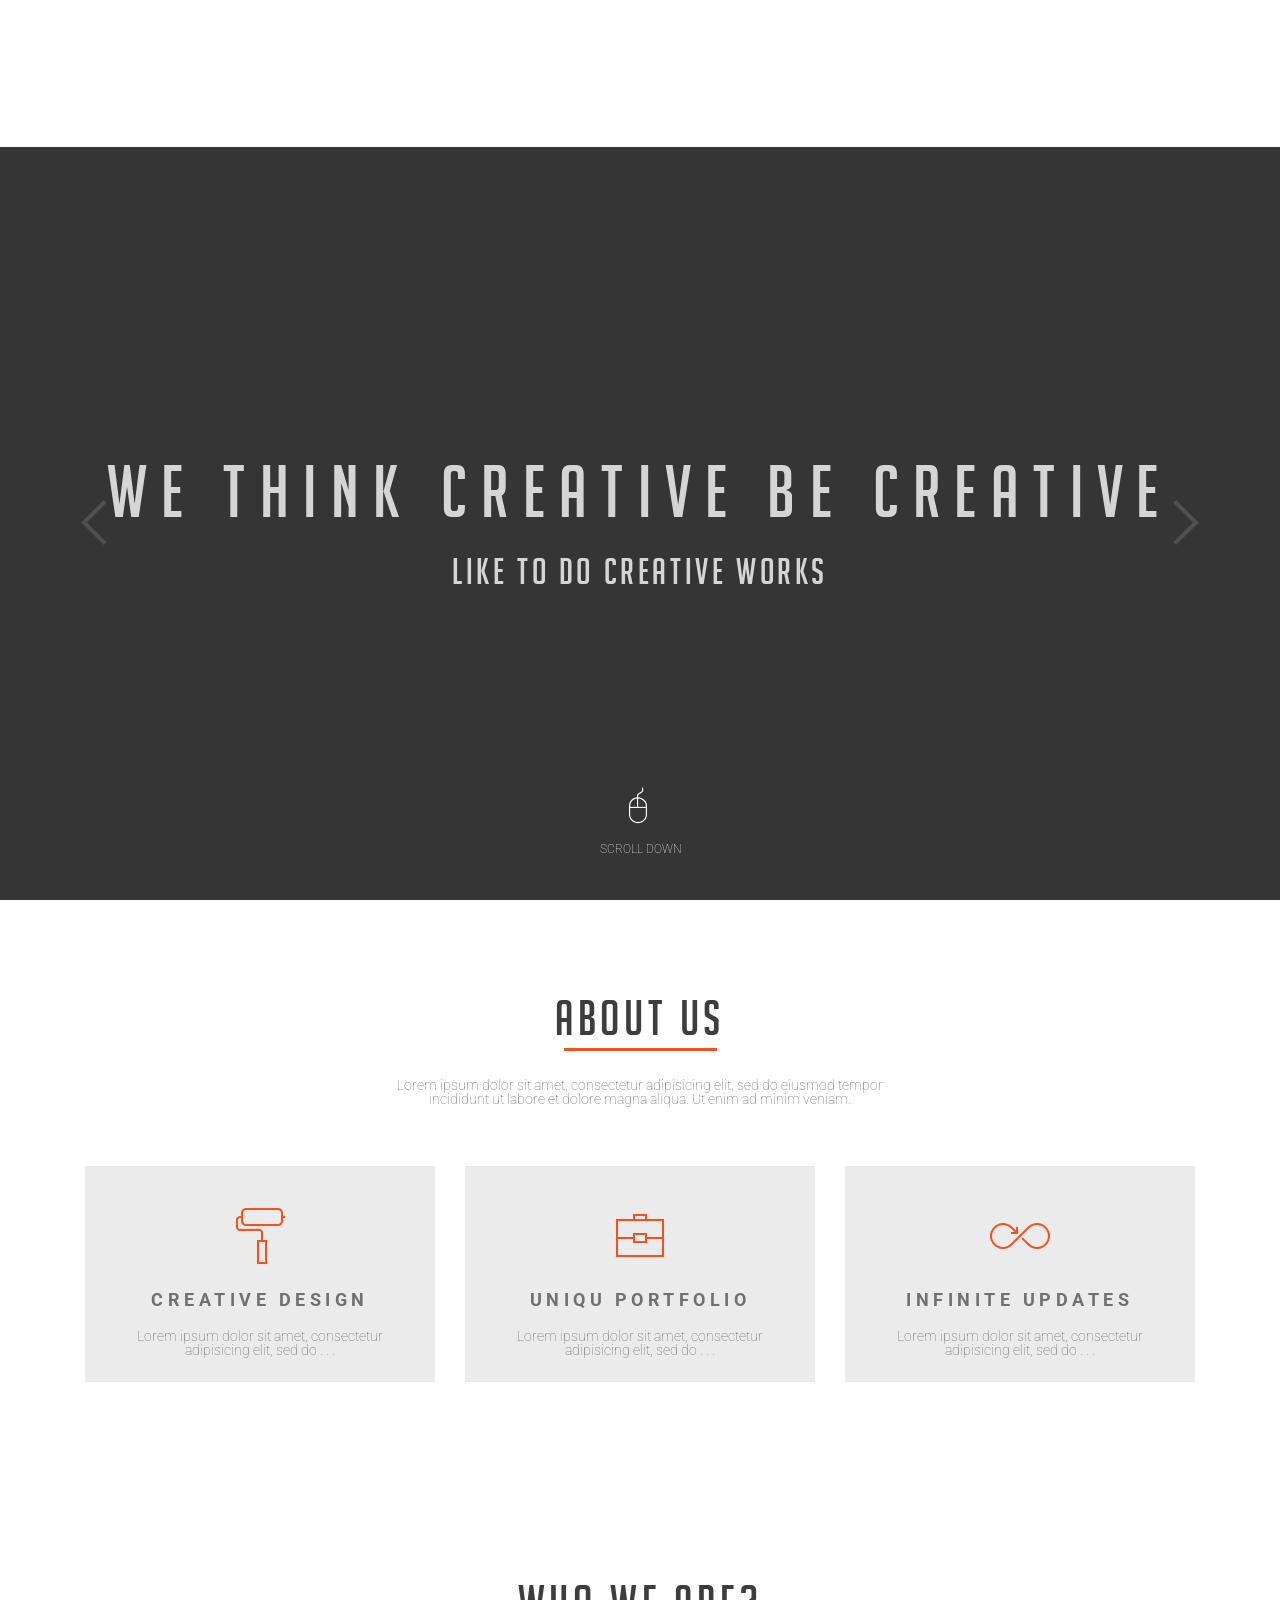
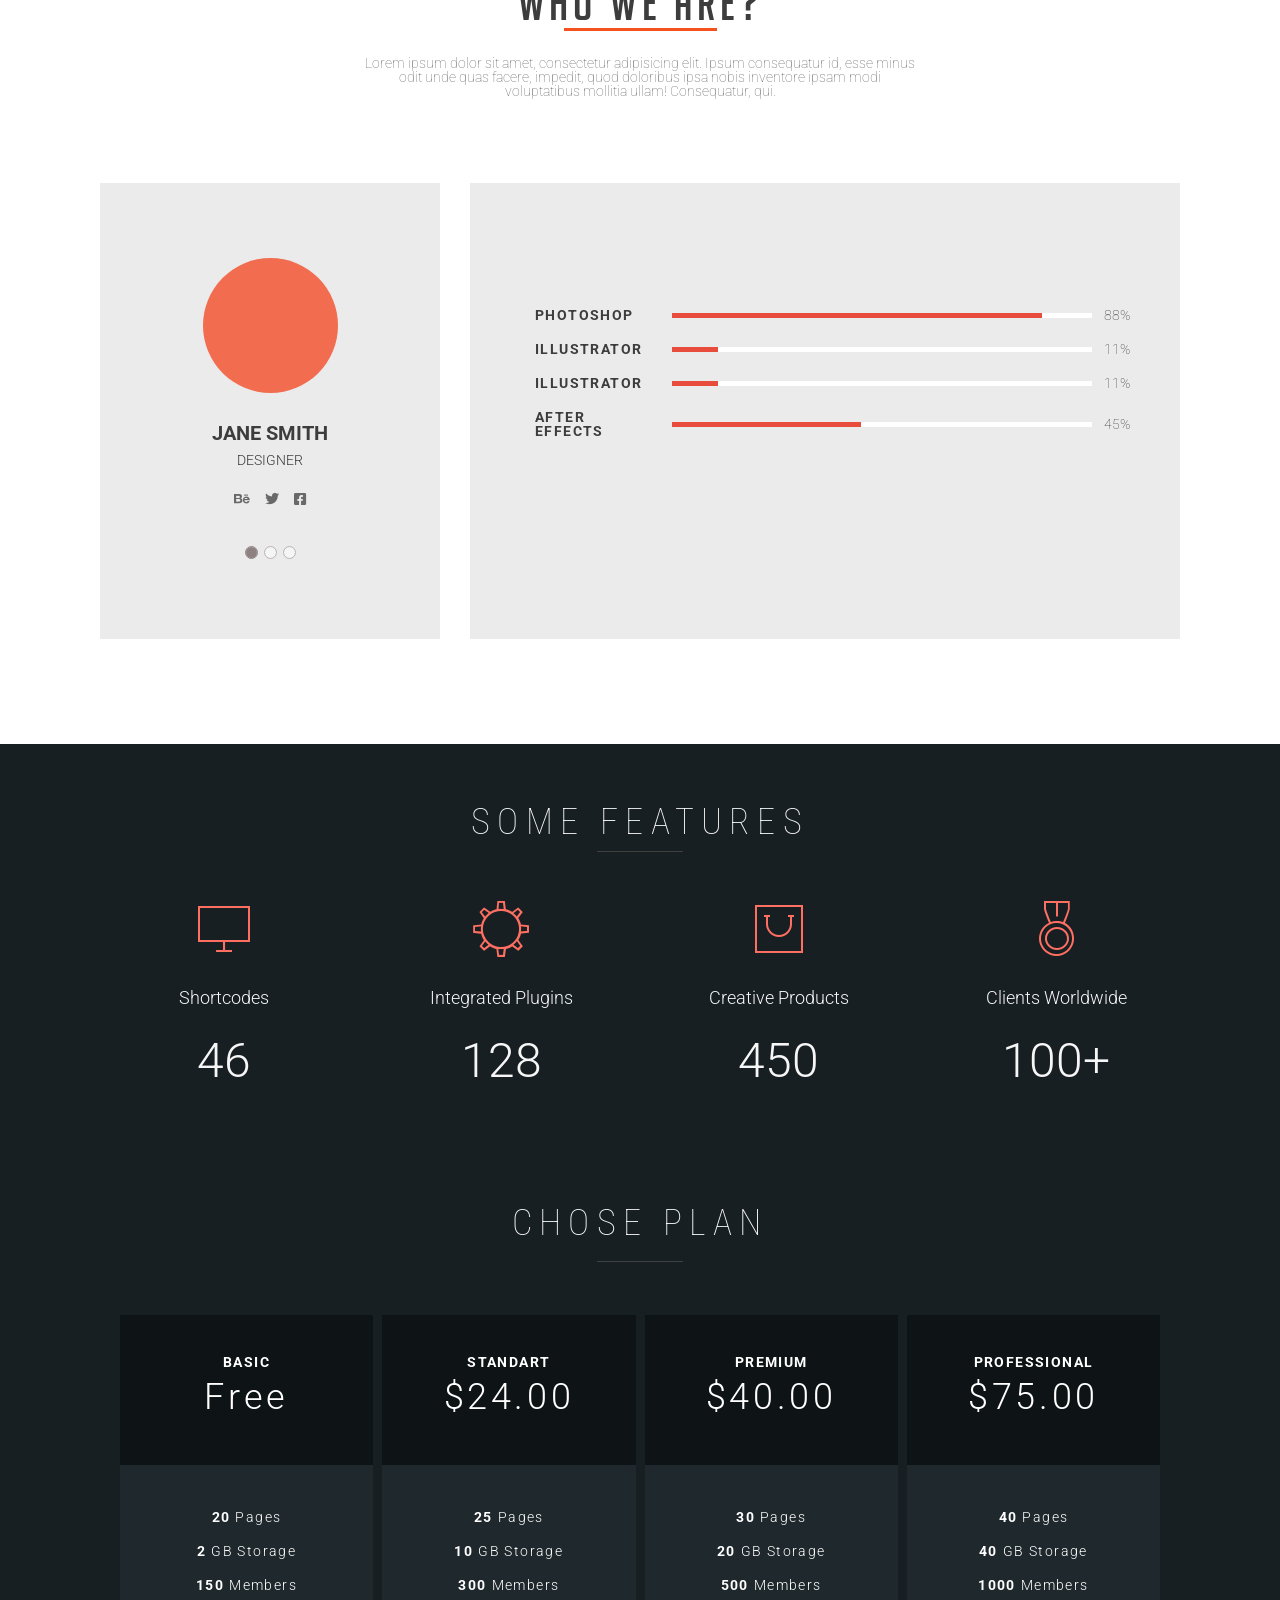
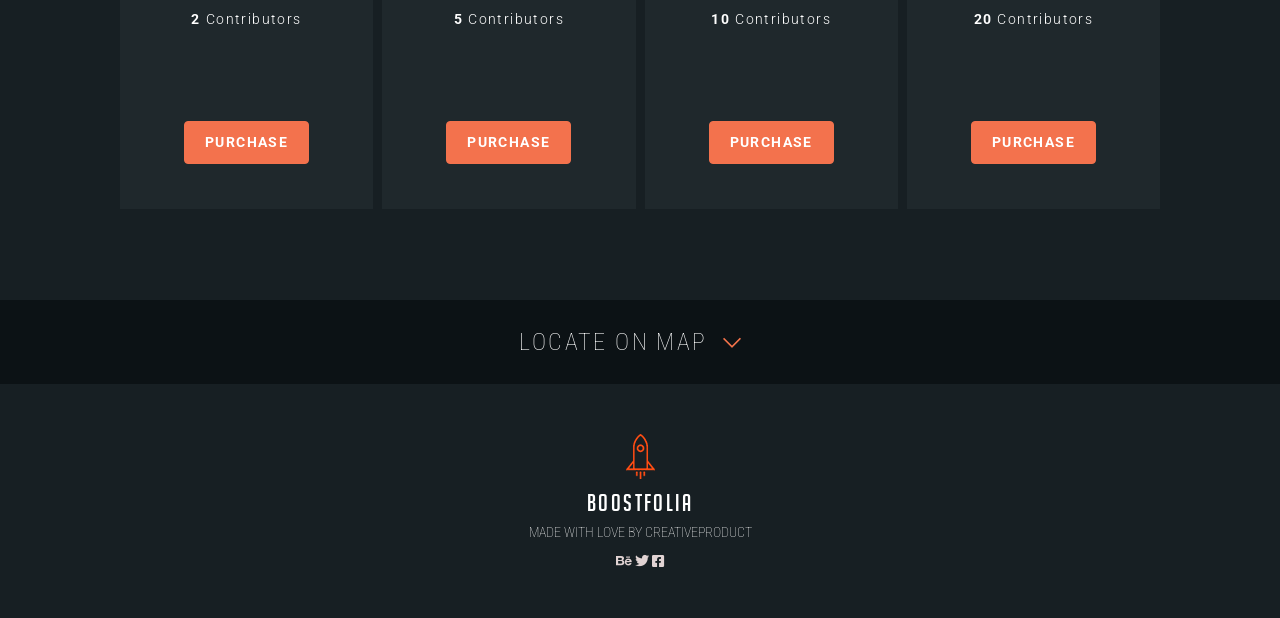
==== index.html @ bea3776a "20-08-17" ====
<!doctype html>
<html lang="en">
  <head>
    <!-- Required meta tags -->
    <meta charset="utf-8">
    <meta name="viewport" content="width=device-width, initial-scale=1, shrink-to-fit=no">

    <!-- google-fonts -->
    <link href="https://fonts.googleapis.com/css2?family=Roboto:wght@100;300;400;500;700&display=swap" rel="stylesheet">
    <link href="https://fonts.googleapis.com/css2?family=Roboto+Condensed:wght@300;400;700&display=swap" rel="stylesheet">
    <!-- google-fonts -->

    <!-- Bootstrap CSS -->
    <link rel="stylesheet" href="css/all.css">
    <link rel="stylesheet" href="https://stackpath.bootstrapcdn.com/bootstrap/4.5.2/css/bootstrap.min.css" integrity="sha384-JcKb8q3iqJ61gNV9KGb8thSsNjpSL0n8PARn9HuZOnIxN0hoP+VmmDGMN5t9UJ0Z" crossorigin="anonymous">
    <link rel="stylesheet" href="css/pe-icon-7-stroke.css">
     <!-- Optional - Adds useful class to manipulate icon font display -->
    <link rel="stylesheet" href="css/helper.css">
    <link rel="stylesheet" type="text/css" href="css/reset.css">
    <link rel="stylesheet" type="text/css" href="css/style.css">

    <title>Boortfolio</title>
  </head>
  <body>
    <!-- header -->
    <header>
    <div class="container">
      <div class="logo">
        <a href="index.html"><img src="img/logo.png" alt=""></a>
        <h1>BOOSTFOLIA</h1>
      </div>
      <div class="menu">
        
      </div>
    </div> 
       
    </header>
    <!-- header end -->

    <!-- main -->
    <main>
      <!-- section inner
       -->
      <section class="inner">
        <div id="carousel-block" class="carousel slide carousel-fade" data-ride="carousel">
          <div class="carousel-inner">
            <div class="carousel-item active">
              <span class="inner-title">WE THINK CREATIVE BE CREATIVE</span>
              <span class="inner-slogan">LIKE TO DO CREATIVE WORKS</span>
              <a href='#' class="scroll">
                <i class="pe-7s-mouse"></i>
                <span class="span-inner-i">SCROLL DOWN</span>
              </a>
            </div>
            <div class="carousel-item">
              <span class="inner-title">WE THINK CREATIVE BE CREATIVE2</span>
              <span class="inner-slogan">LIKE TO DO CREATIVE WORKS</span>
              <a href='#' class="scroll">
                <i class="pe-7s-mouse"></i>
                <span class="span-inner-i">SCROLL DOWN</span>
              </a>
            </div>
            
          </div>
          <a class="carousel-control-prev" href="#carousel-block" role="button" data-slide="prev">
            <span class="pe-7s-angle-left" aria-hidden="true"></span>
            <span class="sr-only">Previous</span>
          </a>
          <a class="carousel-control-next" href="#carousel-block" role="button" data-slide="next">
            <span class="pe-7s-angle-right" aria-hidden="true"></span>
            <span class="sr-only">Next</span>
          </a>
        </div>
        
      </section>

      <!-- section inner end -->

      <!-- section-about us -->
      <section class="about">
        <div class="about-us text-center">
          <div class="container">
            <h1 class="standard-title">ABOUT US</h1>
            <div class="underline"></div>
            <p class="text col-lg-6 offset-3">Lorem ipsum dolor sit amet, consectetur adipisicing elit, sed do eiusmod tempor incididunt ut labore et dolore magna aliqua. Ut enim ad minim veniam.</p>
            
            <div class="about-row">

              <div class="card-about-outer">
                <div class="card-about">
                  <i class="pe-7s-paint"></i>
                  <span>CREATIVE DESIGN</span>
                  <p>Lorem ipsum dolor sit amet, consectetur adipisicing elit, sed do . . .</p>
                </div>
              </div>
              
              <div class="card-about-outer">
                <div class="card-about">
                  <i class="pe-7s-portfolio"></i>
                  <span>UNIQU PORTFOLIO</span>
                  <p>Lorem ipsum dolor sit amet, consectetur adipisicing elit, sed do . . .</p>
                </div>
              </div>
              
              <div class="card-about-outer">
                <div class="card-about">
                  <i class="pe-7s-loop"></i>
                  <span>INFINITE UPDATES</span>
                  <p>Lorem ipsum dolor sit amet, consectetur adipisicing elit, sed do . . .</p>
                </div>
              </div>
            
            </div>
              
              
          </div>
        </div>
        
      </section>

      <!-- section-about us end -->

      <!-- section who-we -->

      <section class="who-we">
        <h2 class="standard-title">WHO WE ARE?</h2>
        <div class="underline"></div>
        <p class="text">Lorem ipsum dolor sit amet, consectetur adipisicing elit. Ipsum consequatur id, esse minus odit unde quas facere, impedit, quod doloribus ipsa nobis inventore ipsam modi voluptatibus mollitia ullam! Consequatur, qui.</p>

        <div class="container">
          <div class="skills">
            <div id="skills-carouselle" class="carousel slide carousel-fade" data-ride="carousel" data-interval="false">

              <div class="carousel-inner">
                <div class="carousel-item active">
                  <div class="skills-card">
                    <div class="col-lg-4">
                      <div class="persona-data">
                        <div class="persona-avatar"></div>
                        <span class="persona-name">JANE SMITH</span>
                        <span class="persona-role">DESIGNER</span>
                        <div class="persona-social">
                          <a href=""><i class="fab fa-behance"></i></a>
                          <a href=""><i class="fab fa-twitter"></i></a>
                          <a href=""><i class="fab fa-facebook-square"></i></a>
                        </div>
                        <ol class="carousel-indicators">
                          <li data-target="#skills-carouselle" data-slide-to="0" class="active"></li>
                          <li data-target="#skills-carouselle" data-slide-to="1"></li>
                          <li data-target="#skills-carouselle" data-slide-to="2"></li>
                        </ol>
                      </div>
                    </div>
                    <div class="col-lg-8">
                      <div class="persona-stats">
                        <div class="stats-item">
                          <span class="stats-item-name">photoshop</span>
                          <div class="stats-item-progress-out">
                            <div class="stats-item-progress-in" style="width: 88%"></div>
                          </div>
                          <span class="stats-item-number">88%</span>
                        </div>

                        <div class="stats-item">
                          <span class="stats-item-name">illustrator</span>
                          <div class="stats-item-progress-out">
                            <div class="stats-item-progress-in" style="width: 11%"></div>
                          </div>
                          <span class="stats-item-number">11%</span>
                        </div>

                        <div class="stats-item">
                          <span class="stats-item-name">illustrator</span>
                          <div class="stats-item-progress-out">
                            <div class="stats-item-progress-in" style="width: 11%"></div>
                          </div>
                          <span class="stats-item-number">11%</span>
                        </div>

                        <div class="stats-item">
                          <span class="stats-item-name">after effects</span>
                          <div class="stats-item-progress-out">
                            <div class="stats-item-progress-in" style="width: 45%"></div>
                          </div>
                          <span class="stats-item-number">45%</span>
                        </div>
                      </div>
                    </div>
                  </div>
                </div>
                <div class="carousel-item">
                  <div class="skills-card">
                    <div class="col-lg-4">
                      <div class="persona-data">
                        <div class="persona-avatar"></div>
                        <span class="persona-name">JANE SMITH2</span>
                        <span class="persona-role">DESIGNER</span>
                        <div class="persona-social">
                          <a href=""><i class="fab fa-behance"></i></a>
                          <a href=""><i class="fab fa-twitter"></i></a>
                          <a href=""><i class="fab fa-facebook-square"></i></a>
                        </div>
                        <ol class="carousel-indicators">
                          <li data-target="#skills-carouselle" data-slide-to="0"></li>
                          <li data-target="#skills-carouselle" data-slide-to="1" class="active"></li>
                          <li data-target="#skills-carouselle" data-slide-to="2"></li>
                        </ol>
                      </div>
                    </div>
                    <div class="col-lg-8">
                      <div class="persona-stats">
                        <div class="stats-item">
                          <span class="stats-item-name">photoshop</span>
                          <div class="stats-item-progress-out">
                            <div class="stats-item-progress-in" style="width: 88%"></div>
                          </div>
                          <span class="stats-item-number">88%</span>
                        </div>

                        <div class="stats-item">
                          <span class="stats-item-name">illustrator</span>
                          <div class="stats-item-progress-out">
                            <div class="stats-item-progress-in" style="width: 11%"></div>
                          </div>
                          <span class="stats-item-number">11%</span>
                        </div>

                        <div class="stats-item">
                          <span class="stats-item-name">illustrator</span>
                          <div class="stats-item-progress-out">
                            <div class="stats-item-progress-in" style="width: 11%"></div>
                          </div>
                          <span class="stats-item-number">11%</span>
                        </div>

                        <div class="stats-item">
                          <span class="stats-item-name">after effects</span>
                          <div class="stats-item-progress-out">
                            <div class="stats-item-progress-in" style="width: 11%"></div>
                          </div>
                          <span class="stats-item-number">11%</span>
                        </div>
                      </div>
                    </div>
                  </div>
                </div>
                <div class="carousel-item">
                  <div class="skills-card">
                    <div class="col-lg-4">
                      <div class="persona-data">
                        <div class="persona-avatar"></div>
                        <span class="persona-name">JANE SMITH3</span>
                        <span class="persona-role">DESIGNER</span>
                        <div class="persona-social">
                          <a href=""><i class="fab fa-behance"></i></a>
                          <a href=""><i class="fab fa-twitter"></i></a>
                          <a href=""><i class="fab fa-facebook-square"></i></a>
                        </div>
                        <ol class="carousel-indicators">
                          <li data-target="#skills-carouselle" data-slide-to="0"></li>
                          <li data-target="#skills-carouselle" data-slide-to="1"></li>
                          <li data-target="#skills-carouselle" data-slide-to="2"  class="active"></li>
                        </ol>
                      </div>
                    </div>
                    <div class="col-lg-8">
                      <div class="persona-stats">
                        <div class="stats-item">
                          <span class="stats-item-name">photoshop</span>
                          <div class="stats-item-progress-out">
                            <div class="stats-item-progress-in" style="width: 88%"></div>
                          </div>
                          <span class="stats-item-number">88%</span>
                        </div>

                        <div class="stats-item">
                          <span class="stats-item-name">illustrator</span>
                          <div class="stats-item-progress-out">
                            <div class="stats-item-progress-in" style="width: 11%"></div>
                          </div>
                          <span class="stats-item-number">11%</span>
                        </div>

                        <div class="stats-item">
                          <span class="stats-item-name">illustrator</span>
                          <div class="stats-item-progress-out">
                            <div class="stats-item-progress-in" style="width: 11%"></div>
                          </div>
                          <span class="stats-item-number">11%</span>
                        </div>

                        <div class="stats-item">
                          <span class="stats-item-name">after effects</span>
                          <div class="stats-item-progress-out">
                            <div class="stats-item-progress-in" style="width: 11%"></div>
                          </div>
                          <span class="stats-item-number">11%</span>
                        </div>
                      </div>
                    </div>
                  </div>
                </div>
              </div>
            </div>
          </div>
        </div>

      </section>

      <!-- section who-we end -->


      <!-- section-SOME FEATURES -->

      <section class="some-features">
        <div class="fuatures text-center">
           <h2 class="title">SOME FEATURES</h2>
          <div class="line"></div>
          <div class="container">
            <div class="features-block">
              <i class="pe-7s-monitor"></i><h3>Shortcodes</h3>
              <span>46</span>
            </div>
            <div class="features-block">
              <i class="pe-7s-settings"></i><h3>Integrated Plugins</h3>
              <span>128</span>
            </div>
            <div class="features-block">
              <i class="pe-7s-shopbag"></i><h3>Creative Products</h3>
              <span>450</span>
            </div>
            <div class="features-block">
              <i class="pe-7s-medal"></i><h3>Clients Worldwide</h3>
              <span>100+</span>
            </div>
          </div>
        </div>
        
      </section>

     <!-- section-SOME FEATURES end -->

     <!-- section chose plan -->

     <section class="chose-plan text-center">
      <h3 class="title">CHOSE PLAN</h3>
      <div class="line"></div>
      <div class="container">
        <!-- <h3>CHOSE PLAN</h3>
        <div class="line"></div> -->
        <div class="card-plan">
          <div class="card-plan-top">
            <span class>BASIC</span>
            <span class="price">Free</span>
          </div>
          <div class="card-plan-bottom">
            <span><span class="number">20</span>Pages</span>
            <span><span class="number">2</span>GB Storage</span>
            <span><span class="number">150</span>Members</span>
            <span><span class="number">2</span>Contributors</span>
            <a href="#" class="btn">PURCHASE</a>
          </div>
        </div>
         <div class="card-plan">
          <div class="card-plan-top">
            <span class>STANDART</span>
            <span class="price">$24.00</span>
          </div>
          <div class="card-plan-bottom">
            <span><span class="number">25</span>Pages</span>
            <span><span class="number">10</span>GB Storage</span>
            <span><span class="number">300</span>Members</span>
            <span><span class="number">5</span>Contributors</span>
            <a href="#" class="btn">PURCHASE</a>
          </div>
        </div>
         <div class="card-plan">
          <div class="card-plan-top">
            <span class>PREMIUM</span>
            <span class="price">$40.00</span>
          </div>
          <div class="card-plan-bottom">
           <span><span class="number">30</span>Pages</span>
            <span><span class="number">20</span>GB Storage</span>
            <span><span class="number">500</span>Members</span>
            <span><span class="number">10</span>Contributors</span>
            <a href="#" class="btn">PURCHASE</a>
          </div>
        </div>
         <div class="card-plan">
          <div class="card-plan-top">
            <span class>PROFESSIONAL</span>
            <span class="price">$75.00</span>
          </div>
          <div class="card-plan-bottom">
            <span><span class="number">40</span>Pages</span>
            <span><span class="number">40</span>GB Storage</span>
            <span><span class="number">1000</span>Members</span>
            <span><span class="number">20</span>Contributors</span>
            <a href="#" class="btn">PURCHASE</a>
          </div>
        </div>
      </div>

     </section>

     <!-- section chose plan end -->

     <!-- section locate -->

     <section class="locate">
          <a href="" class="locate-on-map">
            <span>LOCATE ON MAP</span>
            <i class="pe-7s-angle-down"></i>
          </a>
          <div class="map-collides">
            <!-- тута карта -->
          </div>
    </section>

     <!-- section locate end -->

    </main>
    <!-- main end -->

    <!-- footer -->

    <footer>

      <!-- section info-footer -->

      <section class="info-footer">
        <div class="container">
          <div class="info-boostfolio">
            <a href="index.html"><img src="img/logo.png" alt=""></a>
            <h3>boostfolia</h3>
            <span>MADE WITH LOVE BY CREATIVEPRODUCT</span>
            <div class="social-in-footer">
              <i class="fab fa-behance"></i>
              <i class="fab fa-twitter"></i>
              <i class="fab fa-facebook-square"></i>
            </div>

          </div>
        </div>
      </section>

      <!-- section info footer end -->

    </footer>

    <!-- footer end -->
    
    <!-- Optional JavaScript -->
    <!-- jQuery first, then Popper.js, then Bootstrap JS -->
    <script src="https://code.jquery.com/jquery-3.5.1.slim.min.js" integrity="sha384-DfXdz2htPH0lsSSs5nCTpuj/zy4C+OGpamoFVy38MVBnE+IbbVYUew+OrCXaRkfj" crossorigin="anonymous"></script>
    <script src="https://cdn.jsdelivr.net/npm/popper.js@1.16.1/dist/umd/popper.min.js" integrity="sha384-9/reFTGAW83EW2RDu2S0VKaIzap3H66lZH81PoYlFhbGU+6BZp6G7niu735Sk7lN" crossorigin="anonymous"></script>
    <script src="https://stackpath.bootstrapcdn.com/bootstrap/4.5.2/js/bootstrap.min.js" integrity="sha384-B4gt1jrGC7Jh4AgTPSdUtOBvfO8shuf57BaghqFfPlYxofvL8/KUEfYiJOMMV+rV" crossorigin="anonymous"></script>
  </body>
</html>
---- css/pe-icon-7-stroke.css ----
@font-face {
	font-family: 'Pe-icon-7-stroke';
	src:url('../fonts/Pe-icon-7-stroke.eot?d7yf1v');
	src:url('../fonts/Pe-icon-7-stroke.eot?#iefixd7yf1v') format('embedded-opentype'),
		url('../fonts/Pe-icon-7-stroke.woff?d7yf1v') format('woff'),
		url('../fonts/Pe-icon-7-stroke.ttf?d7yf1v') format('truetype'),
		url('../fonts/Pe-icon-7-stroke.svg?d7yf1v#Pe-icon-7-stroke') format('svg');
	font-weight: normal;
	font-style: normal;
}

[class^="pe-7s-"], [class*=" pe-7s-"] {
	display: inline-block;
	font-family: 'Pe-icon-7-stroke';
	speak: none;
	font-style: normal;
	font-weight: normal;
	font-variant: normal;
	text-transform: none;
	line-height: 1;

	/* Better Font Rendering =========== */
	-webkit-font-smoothing: antialiased;
	-moz-osx-font-smoothing: grayscale;
}

.pe-7s-album:before {
	content: "\e6aa";
}
.pe-7s-arc:before {
	content: "\e6ab";
}
.pe-7s-back-2:before {
	content: "\e6ac";
}
.pe-7s-bandaid:before {
	content: "\e6ad";
}
.pe-7s-car:before {
	content: "\e6ae";
}
.pe-7s-diamond:before {
	content: "\e6af";
}
.pe-7s-door-lock:before {
	content: "\e6b0";
}
.pe-7s-eyedropper:before {
	content: "\e6b1";
}
.pe-7s-female:before {
	content: "\e6b2";
}
.pe-7s-gym:before {
	content: "\e6b3";
}
.pe-7s-hammer:before {
	content: "\e6b4";
}
.pe-7s-headphones:before {
	content: "\e6b5";
}
.pe-7s-helm:before {
	content: "\e6b6";
}
.pe-7s-hourglass:before {
	content: "\e6b7";
}
.pe-7s-leaf:before {
	content: "\e6b8";
}
.pe-7s-magic-wand:before {
	content: "\e6b9";
}
.pe-7s-male:before {
	content: "\e6ba";
}
.pe-7s-map-2:before {
	content: "\e6bb";
}
.pe-7s-next-2:before {
	content: "\e6bc";
}
.pe-7s-paint-bucket:before {
	content: "\e6bd";
}
.pe-7s-pendrive:before {
	content: "\e6be";
}
.pe-7s-photo:before {
	content: "\e6bf";
}
.pe-7s-piggy:before {
	content: "\e6c0";
}
.pe-7s-plugin:before {
	content: "\e6c1";
}
.pe-7s-refresh-2:before {
	content: "\e6c2";
}
.pe-7s-rocket:before {
	content: "\e6c3";
}
.pe-7s-settings:before {
	content: "\e6c4";
}
.pe-7s-shield:before {
	content: "\e6c5";
}
.pe-7s-smile:before {
	content: "\e6c6";
}
.pe-7s-usb:before {
	content: "\e6c7";
}
.pe-7s-vector:before {
	content: "\e6c8";
}
.pe-7s-wine:before {
	content: "\e6c9";
}
.pe-7s-cloud-upload:before {
	content: "\e68a";
}
.pe-7s-cash:before {
	content: "\e68c";
}
.pe-7s-close:before {
	content: "\e680";
}
.pe-7s-bluetooth:before {
	content: "\e68d";
}
.pe-7s-cloud-download:before {
	content: "\e68b";
}
.pe-7s-way:before {
	content: "\e68e";
}
.pe-7s-close-circle:before {
	content: "\e681";
}
.pe-7s-id:before {
	content: "\e68f";
}
.pe-7s-angle-up:before {
	content: "\e682";
}
.pe-7s-wristwatch:before {
	content: "\e690";
}
.pe-7s-angle-up-circle:before {
	content: "\e683";
}
.pe-7s-world:before {
	content: "\e691";
}
.pe-7s-angle-right:before {
	content: "\e684";
}
.pe-7s-volume:before {
	content: "\e692";
}
.pe-7s-angle-right-circle:before {
	content: "\e685";
}
.pe-7s-users:before {
	content: "\e693";
}
.pe-7s-angle-left:before {
	content: "\e686";
}
.pe-7s-user-female:before {
	content: "\e694";
}
.pe-7s-angle-left-circle:before {
	content: "\e687";
}
.pe-7s-up-arrow:before {
	content: "\e695";
}
.pe-7s-angle-down:before {
	content: "\e688";
}
.pe-7s-switch:before {
	content: "\e696";
}
.pe-7s-angle-down-circle:before {
	content: "\e689";
}
.pe-7s-scissors:before {
	content: "\e697";
}
.pe-7s-wallet:before {
	content: "\e600";
}
.pe-7s-safe:before {
	content: "\e698";
}
.pe-7s-volume2:before {
	content: "\e601";
}
.pe-7s-volume1:before {
	content: "\e602";
}
.pe-7s-voicemail:before {
	content: "\e603";
}
.pe-7s-video:before {
	content: "\e604";
}
.pe-7s-user:before {
	content: "\e605";
}
.pe-7s-upload:before {
	content: "\e606";
}
.pe-7s-unlock:before {
	content: "\e607";
}
.pe-7s-umbrella:before {
	content: "\e608";
}
.pe-7s-trash:before {
	content: "\e609";
}
.pe-7s-tools:before {
	content: "\e60a";
}
.pe-7s-timer:before {
	content: "\e60b";
}
.pe-7s-ticket:before {
	content: "\e60c";
}
.pe-7s-target:before {
	content: "\e60d";
}
.pe-7s-sun:before {
	content: "\e60e";
}
.pe-7s-study:before {
	content: "\e60f";
}
.pe-7s-stopwatch:before {
	content: "\e610";
}
.pe-7s-star:before {
	content: "\e611";
}
.pe-7s-speaker:before {
	content: "\e612";
}
.pe-7s-signal:before {
	content: "\e613";
}
.pe-7s-shuffle:before {
	content: "\e614";
}
.pe-7s-shopbag:before {
	content: "\e615";
}
.pe-7s-share:before {
	content: "\e616";
}
.pe-7s-server:before {
	content: "\e617";
}
.pe-7s-search:before {
	content: "\e618";
}
.pe-7s-film:before {
	content: "\e6a5";
}
.pe-7s-science:before {
	content: "\e619";
}
.pe-7s-disk:before {
	content: "\e6a6";
}
.pe-7s-ribbon:before {
	content: "\e61a";
}
.pe-7s-repeat:before {
	content: "\e61b";
}
.pe-7s-refresh:before {
	content: "\e61c";
}
.pe-7s-add-user:before {
	content: "\e6a9";
}
.pe-7s-refresh-cloud:before {
	content: "\e61d";
}
.pe-7s-paperclip:before {
	content: "\e69c";
}
.pe-7s-radio:before {
	content: "\e61e";
}
.pe-7s-note2:before {
	content: "\e69d";
}
.pe-7s-print:before {
	content: "\e61f";
}
.pe-7s-network:before {
	content: "\e69e";
}
.pe-7s-prev:before {
	content: "\e620";
}
.pe-7s-mute:before {
	content: "\e69f";
}
.pe-7s-power:before {
	content: "\e621";
}
.pe-7s-medal:before {
	content: "\e6a0";
}
.pe-7s-portfolio:before {
	content: "\e622";
}
.pe-7s-like2:before {
	content: "\e6a1";
}
.pe-7s-plus:before {
	content: "\e623";
}
.pe-7s-left-arrow:before {
	content: "\e6a2";
}
.pe-7s-play:before {
	content: "\e624";
}
.pe-7s-key:before {
	content: "\e6a3";
}
.pe-7s-plane:before {
	content: "\e625";
}
.pe-7s-joy:before {
	content: "\e6a4";
}
.pe-7s-photo-gallery:before {
	content: "\e626";
}
.pe-7s-pin:before {
	content: "\e69b";
}
.pe-7s-phone:before {
	content: "\e627";
}
.pe-7s-plug:before {
	content: "\e69a";
}
.pe-7s-pen:before {
	content: "\e628";
}
.pe-7s-right-arrow:before {
	content: "\e699";
}
.pe-7s-paper-plane:before {
	content: "\e629";
}
.pe-7s-delete-user:before {
	content: "\e6a7";
}
.pe-7s-paint:before {
	content: "\e62a";
}
.pe-7s-bottom-arrow:before {
	content: "\e6a8";
}
.pe-7s-notebook:before {
	content: "\e62b";
}
.pe-7s-note:before {
	content: "\e62c";
}
.pe-7s-next:before {
	content: "\e62d";
}
.pe-7s-news-paper:before {
	content: "\e62e";
}
.pe-7s-musiclist:before {
	content: "\e62f";
}
.pe-7s-music:before {
	content: "\e630";
}
.pe-7s-mouse:before {
	content: "\e631";
}
.pe-7s-more:before {
	content: "\e632";
}
.pe-7s-moon:before {
	content: "\e633";
}
.pe-7s-monitor:before {
	content: "\e634";
}
.pe-7s-micro:before {
	content: "\e635";
}
.pe-7s-menu:before {
	content: "\e636";
}
.pe-7s-map:before {
	content: "\e637";
}
.pe-7s-map-marker:before {
	content: "\e638";
}
.pe-7s-mail:before {
	content: "\e639";
}
.pe-7s-mail-open:before {
	content: "\e63a";
}
.pe-7s-mail-open-file:before {
	content: "\e63b";
}
.pe-7s-magnet:before {
	content: "\e63c";
}
.pe-7s-loop:before {
	content: "\e63d";
}
.pe-7s-look:before {
	content: "\e63e";
}
.pe-7s-lock:before {
	content: "\e63f";
}
.pe-7s-lintern:before {
	content: "\e640";
}
.pe-7s-link:before {
	content: "\e641";
}
.pe-7s-like:before {
	content: "\e642";
}
.pe-7s-light:before {
	content: "\e643";
}
.pe-7s-less:before {
	content: "\e644";
}
.pe-7s-keypad:before {
	content: "\e645";
}
.pe-7s-junk:before {
	content: "\e646";
}
.pe-7s-info:before {
	content: "\e647";
}
.pe-7s-home:before {
	content: "\e648";
}
.pe-7s-help2:before {
	content: "\e649";
}
.pe-7s-help1:before {
	content: "\e64a";
}
.pe-7s-graph3:before {
	content: "\e64b";
}
.pe-7s-graph2:before {
	content: "\e64c";
}
.pe-7s-graph1:before {
	content: "\e64d";
}
.pe-7s-graph:before {
	content: "\e64e";
}
.pe-7s-global:before {
	content: "\e64f";
}
.pe-7s-gleam:before {
	content: "\e650";
}
.pe-7s-glasses:before {
	content: "\e651";
}
.pe-7s-gift:before {
	content: "\e652";
}
.pe-7s-folder:before {
	content: "\e653";
}
.pe-7s-flag:before {
	content: "\e654";
}
.pe-7s-filter:before {
	content: "\e655";
}
.pe-7s-file:before {
	content: "\e656";
}
.pe-7s-expand1:before {
	content: "\e657";
}
.pe-7s-exapnd2:before {
	content: "\e658";
}
.pe-7s-edit:before {
	content: "\e659";
}
.pe-7s-drop:before {
	content: "\e65a";
}
.pe-7s-drawer:before {
	content: "\e65b";
}
.pe-7s-download:before {
	content: "\e65c";
}
.pe-7s-display2:before {
	content: "\e65d";
}
.pe-7s-display1:before {
	content: "\e65e";
}
.pe-7s-diskette:before {
	content: "\e65f";
}
.pe-7s-date:before {
	content: "\e660";
}
.pe-7s-cup:before {
	content: "\e661";
}
.pe-7s-culture:before {
	content: "\e662";
}
.pe-7s-crop:before {
	content: "\e663";
}
.pe-7s-credit:before {
	content: "\e664";
}
.pe-7s-copy-file:before {
	content: "\e665";
}
.pe-7s-config:before {
	content: "\e666";
}
.pe-7s-compass:before {
	content: "\e667";
}
.pe-7s-comment:before {
	content: "\e668";
}
.pe-7s-coffee:before {
	content: "\e669";
}
.pe-7s-cloud:before {
	content: "\e66a";
}
.pe-7s-clock:before {
	content: "\e66b";
}
.pe-7s-check:before {
	content: "\e66c";
}
.pe-7s-chat:before {
	content: "\e66d";
}
.pe-7s-cart:before {
	content: "\e66e";
}
.pe-7s-camera:before {
	content: "\e66f";
}
.pe-7s-call:before {
	content: "\e670";
}
.pe-7s-calculator:before {
	content: "\e671";
}
.pe-7s-browser:before {
	content: "\e672";
}
.pe-7s-box2:before {
	content: "\e673";
}
.pe-7s-box1:before {
	content: "\e674";
}
.pe-7s-bookmarks:before {
	content: "\e675";
}
.pe-7s-bicycle:before {
	content: "\e676";
}
.pe-7s-bell:before {
	content: "\e677";
}
.pe-7s-battery:before {
	content: "\e678";
}
.pe-7s-ball:before {
	content: "\e679";
}
.pe-7s-back:before {
	content: "\e67a";
}
.pe-7s-attention:before {
	content: "\e67b";
}
.pe-7s-anchor:before {
	content: "\e67c";
}
.pe-7s-albums:before {
	content: "\e67d";
}
.pe-7s-alarm:before {
	content: "\e67e";
}
.pe-7s-airplay:before {
	content: "\e67f";
}
---- css/helper.css ----
f
/* HELPER CLASS 
 * -------------------------- */

/* FA based classes */

/*! Modified from font-awesome helper CSS classes - PIXEDEN
 *  Font Awesome 4.0.3 by @davegandy - http://fontawesome.io - @fontawesome
 *  License - http://fontawesome.io/license (CSS: MIT License)
 */

/* makes the font 33% larger relative to the icon container */
.pe-lg {
  font-size: 1.3333333333333333em;
  line-height: 0.75em;
  vertical-align: -15%;
}
.pe-2x {
  font-size: 2em;
}
.pe-3x {
  font-size: 3em;
}
.pe-4x {
  font-size: 4em;
}
.pe-5x {
  font-size: 5em;
}
.pe-fw {
  width: 1.2857142857142858em;
  text-align: center;
}
.pe-ul {
  padding-left: 0;
  margin-left: 2.142857142857143em;
  list-style-type: none;
}
.pe-ul > li {
  position: relative;
}
.pe-li {
  position: absolute;
  left: -2.142857142857143em;
  width: 2.142857142857143em;
  top: 0.14285714285714285em;
  text-align: center;
}
.pe-li.pe-lg {
  left: -1.8571428571428572em;
}
.pe-border {
  padding: .2em .25em .15em;
  border: solid 0.08em #eeeeee;
  border-radius: .1em;
}
.pull-right {
  float: right;
}
.pull-left {
  float: left;
}
.pe.pull-left {
  margin-right: .3em;
}
.pe.pull-right {
  margin-left: .3em;
}
.pe-spin {
  -webkit-animation: spin 2s infinite linear;
  -moz-animation: spin 2s infinite linear;
  -o-animation: spin 2s infinite linear;
  animation: spin 2s infinite linear;
}
@-moz-keyframes spin {
  0% {
    -moz-transform: rotate(0deg);
  }
  100% {
    -moz-transform: rotate(359deg);
  }
}
@-webkit-keyframes spin {
  0% {
    -webkit-transform: rotate(0deg);
  }
  100% {
    -webkit-transform: rotate(359deg);
  }
}
@-o-keyframes spin {
  0% {
    -o-transform: rotate(0deg);
  }
  100% {
    -o-transform: rotate(359deg);
  }
}
@-ms-keyframes spin {
  0% {
    -ms-transform: rotate(0deg);
  }
  100% {
    -ms-transform: rotate(359deg);
  }
}
@keyframes spin {
  0% {
    transform: rotate(0deg);
  }
  100% {
    transform: rotate(359deg);
  }
}
.pe-rotate-90 {
  filter: progid:DXImageTransform.Microsoft.BasicImage(rotation=1);
  -webkit-transform: rotate(90deg);
  -moz-transform: rotate(90deg);
  -ms-transform: rotate(90deg);
  -o-transform: rotate(90deg);
  transform: rotate(90deg);
}
.pe-rotate-180 {
  filter: progid:DXImageTransform.Microsoft.BasicImage(rotation=2);
  -webkit-transform: rotate(180deg);
  -moz-transform: rotate(180deg);
  -ms-transform: rotate(180deg);
  -o-transform: rotate(180deg);
  transform: rotate(180deg);
}
.pe-rotate-270 {
  filter: progid:DXImageTransform.Microsoft.BasicImage(rotation=3);
  -webkit-transform: rotate(270deg);
  -moz-transform: rotate(270deg);
  -ms-transform: rotate(270deg);
  -o-transform: rotate(270deg);
  transform: rotate(270deg);
}
.pe-flip-horizontal {
  filter: progid:DXImageTransform.Microsoft.BasicImage(rotation=0, mirror=1);
  -webkit-transform: scale(-1, 1);
  -moz-transform: scale(-1, 1);
  -ms-transform: scale(-1, 1);
  -o-transform: scale(-1, 1);
  transform: scale(-1, 1);
}
.pe-flip-vertical {
  filter: progid:DXImageTransform.Microsoft.BasicImage(rotation=2, mirror=1);
  -webkit-transform: scale(1, -1);
  -moz-transform: scale(1, -1);
  -ms-transform: scale(1, -1);
  -o-transform: scale(1, -1);
  transform: scale(1, -1);
}
.pe-stack {
  position: relative;
  display: inline-block;
  width: 2em;
  height: 2em;
  line-height: 2em;
  vertical-align: middle;
}
.pe-stack-1x,
.pe-stack-2x {
  position: absolute;
  left: 0;
  width: 100%;
  text-align: center;
}
.pe-stack-1x {
  line-height: inherit;
}
.pe-stack-2x {
  font-size: 2em;
}
.pe-inverse {
  color: #ffffff;
}

/* Custom classes / mods - PIXEDEN */
.pe-va {
  vertical-align: middle;
}

.pe-border {
  border: solid 0.08em #eaeaea;
}

[class^="pe-7s-"], [class*=" pe-7s-"] {
  display: inline-block;
}
---- css/style.css ----
/* fonts */ 
@font-face {
    font-family: 'bignoodletitlingregular';
    src: url('../fonts/big_noodle_titling-webfont.eot');
    src: url('../fonts/big_noodle_titling-webfont.eot?#iefix') format('embedded-opentype'),
         url('../fonts/big_noodle_titling-webfont.woff2') format('woff2'),
         url('../fonts/big_noodle_titling-webfont.woff') format('woff'),
         url('../fonts/big_noodle_titling-webfont.ttf') format('truetype'),
         url('../fonts/big_noodle_titling-webfont.svg#bignoodletitlingregular') format('svg');
    font-weight: normal;
    font-style: normal;

}

@font-face {
    font-family: 'bignoodletitlingoblique';
    src: url('../fonts/big_noodle_titling_oblique-webfont.eot');
    src: url('../fonts/big_noodle_titling_oblique-webfont.eot?#iefix') format('embedded-opentype'),
         url('../fonts/big_noodle_titling_oblique-webfont.woff2') format('woff2'),
         url('../fonts/big_noodle_titling_oblique-webfont.woff') format('woff'),
         url('../fonts/big_noodle_titling_oblique-webfont.ttf') format('truetype'),
         url('../fonts/big_noodle_titling_oblique-webfont.svg#bignoodletitlingoblique') format('svg');
    font-weight: normal;
    font-style: normal;

}

/* fonts end */

*{
  box-sizing: border-box
}

body{
  font-family: 'Roboto', sans-serif;
  font-size: 14px;
  color: #696969;
  font-weight: 100;
}

/* standard class */
.standard-title{
   font-family: 'bignoodletitlingregular';
   font-size: 48px;
   letter-spacing: .1em;
   color: #3d3d3d;
}

.title{
  font-family: 'Roboto Condensed', sans-serif;
  font-size: 36px;
  letter-spacing: .2em;
  color: #f6f6f6;
}

.text-center{
  text-align: center;
}

.underline{
  width: 153px;
  height: 3px;
  background-color: #f4511e;
  display: inline-block;
}

/* standard class end */

/* header */

header{
  display: none;
  padding: 50px 0;
  position: fixed;
  z-index: 99;
  background-color: #f8f6f6;
  left: 0;
  right: 0;
}

.logo h1{
 font-family: 'bignoodletitlingregular';
 font-size: 40px;
 letter-spacing: .1em; 
 margin-left: 25px; 
}

.logo{
  display: -webkit-flex;
  display: -moz-flex;
  display: -ms-flex;
  display: -o-flex;
  display: flex;
  -ms-align-items: center;
  align-items: center;
}

/* header end

/* main */

/* section inner */

.inner{
  height: 100vh;
  padding-top: 146.6px;
}

#carousel-block{
  background-color: #353535;
  height: 100%;
}

#carousel-block .carousel-inner{
  height: 100%;
}

#carousel-block .carousel-item{
  display: -webkit-flex;
  display: -moz-flex;
  display: -ms-flex;
  display: -o-flex;
  display: flex;
  -webkit-flex-direction: column;
  -moz-flex-direction: column;
  -ms-flex-direction: column;
  -o-flex-direction: column;
  flex-direction: column;
  align-items: center;
  justify-content: center;
  height: 100%;
}

#carousel-block .carousel-inner .inner-title{
  font-family: 'bignoodletitlingregular';
  font-size: 72px;
  letter-spacing: .2em;
  color: #d6d5d5;
  margin-bottom: 25px;
}

#carousel-block .carousel-inner .inner-slogan{
  font-family: 'bignoodletitlingregular';
  font-size: 36px;
  letter-spacing: .1em;
  color: #d6d5d5;
}

#carousel-block .carousel-inner i{
  font-size: 36px;
  letter-spacing: .1em;
  color: #ffffff;
}

#carousel-block .carousel-inner .span-inner-i{
  font-size: 12px;
  color: #ffffff;
}

#carousel-block .scroll{
  text-decoration: none;
  position: absolute;
  bottom: 45px;
  display: -webkit-flex;
  display: -moz-flex;
  display: -ms-flex;
  display: -o-flex;
  display: flex;
  -webkit-flex-direction: column;
  -moz-flex-direction: column;
  -ms-flex-direction: column;
  -o-flex-direction: column;
  flex-direction: column;
  -ms-align-items: center;
  align-items: center;
}

#carousel-block .scroll span{
  margin-top: 20px;
}

#carousel-block a[role="button"]{
  font-size: 120px;
  color: #6d6c6c;
}

#carousel-block a[role="button"]:hover{

}
/* section inner end */

/* section about us */

.about-us{
  padding-top: 95px;
  padding-bottom: 118px;
}

.about-us .underline{
  margin-top: 5px;
  margin-bottom: 25px;
}

.about-us .text{
  margin-bottom: 60px;

}

.about-row{
  display: -webkit-flex;
  display: -moz-flex;
  display: -ms-flex;
  display: -o-flex;
  display: flex;
  flex-wrap: wrap;
  -ms-align-items: stretch;
  align-items: stretch;
  margin: 0 -15px;
}

.card-about-outer{
  padding: 0 15px;
  width: 33.3333%;
}

.card-about{
  height: 100%;
  background-color: #ebebeb;
  display: -webkit-flex;
  display: -moz-flex;
  display: -ms-flex;
  display: -o-flex;
  display: flex;
  -webkit-flex-direction: column;
  -moz-flex-direction: column;
  -ms-flex-direction: column;
  -o-flex-direction: column;
  flex-direction: column;
  padding: 40px 40px 25px;
  /* height: 100%; */
}

.card-about i{
  font-size: 60px;
  margin-bottom: 25px;
  color: #f4511e; 
}

.card-about span{
  font-size: 18px;
  letter-spacing: 0.25em;
  font-family: 'Roboto', sans-serif;
  font-weight: 700;
  color: #707070;
}

.card-about p{
  text-align: center;
  margin-top: 20px;
}

/* section about us end */

/* section who-we */
.who-we{
  display: -webkit-flex;
  display: -moz-flex;
  display: -ms-flex;
  display: -o-flex;
  display: flex;
  -webkit-flex-direction: column;
  -moz-flex-direction: column;
  -ms-flex-direction: column;
  -o-flex-direction: column;
  flex-direction: column;
  -ms-align-items: center;
  align-items: center;
  padding: 80px 0 105px;
}

.who-we .text{
  font-family: 'Roboto', sans-serif;
  font-size: 14px;
  font-weight: 100;
  margin-top: 25px;
  margin-bottom: 85px;
  width: 555px;
  text-align: center;
}


.who-we .skills{
  display: -webkit-flex;
  display: -moz-flex;
  display: -ms-flex;
  display: -o-flex;
  display: flex;
  color: #3d3d3d;
}

#skills-carouselle{
  width: 100%;
}

.skills-card{
  display: -webkit-flex;
  display: -moz-flex;
  display: -ms-flex;
  display: -o-flex;
  display: flex;
}

.persona-data{
  background-color: #ebebeb;
  padding: 75px 0 80px;
  display: -webkit-flex;
  display: -moz-flex;
  display: -ms-flex;
  display: -o-flex;
  display: flex;
  -webkit-flex-direction: column;
  -moz-flex-direction: column;
  -ms-flex-direction: column;
  -o-flex-direction: column;
  flex-direction: column;
  -ms-align-items: center;
  align-items: center;
  height: 100%;
}

.persona-data .persona-avatar{
  width: 135px;
  height: 135px;
  background-color: #fff;
  background-color: #f26c4f;
  border-radius: 50%;
}

.persona-data .persona-name{
  font-size: 20px;
  font-weight: 700;
  margin-top: 30px;
}

.persona-data .persona-role{
  font-size: 14px;
  font-weight: 300;
  margin-top: 10px;
}

.persona-social{
  display: -webkit-flex;
  display: -moz-flex;
  display: -ms-flex;
  display: -o-flex;
  display: flex;
  margin-top: 25px;
  margin-bottom: 40px;
}

.persona-social a{
  color: #696969;
  transition: all .1s;
}

.persona-social a:hover{
  color: #f26c4f;
}

.persona-social a + a{
  margin-left: 15px;
}


.persona-data .carousel-indicators{
  position: static;
}

.persona-data .carousel-indicators li{
  width: 11px;
  height: 11px;
  border-radius: 50%;
  border: 1px solid #8e8181;
}

.persona-data .carousel-indicators li.active{
  background-color: #8e8181;
}


.persona-stats{
  padding: 125px 50px 90px 65px;
  background-color: #ebebeb;
  height: 100%;
}

.persona-stats .stats-item{
  display: -webkit-flex;
  display: -moz-flex;
  display: -ms-flex;
  display: -o-flex;
  display: flex;
  -ms-align-items: center;
  align-items: center;
  justify-content: space-between;
}

.persona-stats .stats-item + .stats-item{
  margin-top: 20px;
}

.persona-stats .stats-item .stats-item-name{
  font-weight: 700;
  text-transform: uppercase;
  letter-spacing: .1em;
  width: 122px;
}

.persona-stats .stats-item .stats-item-progress-out{
  flex-grow: 1;
  height: 5px;
  background-color: #fff;
  position: relative;
  margin-right: 12px;
  margin-left: 15px;
}
.persona-stats .stats-item .stats-item-progress-in{
  background-color: #e84c3d;
  height: 100%;
}

/* section who-we end*/ 


/* section-SOME FEATURES */

.some-features{
  padding: 60px 0;
  background-color: #171f23;  
}

.line{
  width: 86px;
  height: 1px;
  background-color: #404040;
  display: inline-block;
}

.features-block{
  margin-top: 45px;
  width: 25%;
}

.features-block i{
  margin-bottom: 30px;
  font-size: 60px;
  color: #ff7062;
}

.features-block h3{
  margin-bottom: 30px;
}

.some-features .container{
  display: -webkit-flex;
  display: -moz-flex;
  display: -ms-flex;
  display: -o-flex;
  display: flex;
  justify-content: space-between;
}

.some-features h3{
  font-family: 'Roboto', sans-serif;
  font-size: 18px;
  font-weight: 300;
  color: #f6f6f6;
}

.some-features span{
  font-family: 'Roboto', sans-serif;
  font-size: 48px;
  font-weight: 300;
  color: #f6f6f6;
}


/* section-SOME FEATURES end */


 /* section chose plan */

.chose-plan{
padding-top: 60px;
padding-bottom: 90px;
background-color: #171f23;
} 

.chose-plan .line{
margin-top: 20px;
margin-bottom: 50px;
}

.card-plan{
  width: 23%;
  display: inline-block;
  margin:0 2px;
  border: 1px solid rgba(0, 0, 0, .0);
} 

.card-plan:hover{
border: 1px solid;
border-color: #f3724d;
transition: all 0.5s;
}

.card-plan-top{
  background-color: #0e1316;
  display: -webkit-flex;
  display: -moz-flex;
  display: -ms-flex;
  display: -o-flex;
  display: flex;
  -webkit-flex-direction: column;
  -moz-flex-direction: column;
  -ms-flex-direction: column;
  -o-flex-direction: column;
  flex-direction: column;
  -ms-align-items: center;
  align-items: center;
  padding: 40px 0;
}

.card-plan-top span{
  font-size: 14px;
  font-weight: 700;
  letter-spacing: .1em;
  color: #ffffff;
  margin-bottom: 10px;
}

.card-plan-top .price{
  font-size: 36px;
  font-weight: 300;
  color: #ffffff;
}

.card-plan-bottom{
  display: -webkit-flex;
  display: -moz-flex;
  display: -ms-flex;
  display: -o-flex;
  display: flex;
  -webkit-flex-direction: column;
  -moz-flex-direction: column;
  -ms-flex-direction: column;
  -o-flex-direction: column;
  flex-direction: column;
  -ms-align-items: center;
  align-items: center;
  background-color: #1f282c;
  padding: 45px 0;
}

.card-plan .card-plan-bottom span{
  font-size: 14px;
  font-weight: 300;
  letter-spacing: .1em;
  color: #ffffff;
  margin-bottom: 20px;
  transition: color .5s;
}

.card-plan .card-plan-bottom .number{
  font-size: 14px;
  font-weight: 700;
  letter-spacing: .1em;
  color: #ffffff;
  margin-right: 5px;
}

.card-plan:hover .card-plan-bottom .number{
  color: #f3724d;
}

.card-plan .card-plan-bottom .btn{
  padding: 10px 20px;
  border: 1px solid;
  background-color: #f3724d;
  border-color: #f3724d;
  margin-top: 75px;
  font-size: 14px;
  font-weight: 700;
  letter-spacing: .1em;
  color: #ffffff;
}

.card-plan .card-plan-bottom .btn:hover{
   border-color: #111111;
   color: #111111;
}

/* section chose plan end */

/* section locate */

.locate{
padding: 30px 0;
background-color: #0c1215;
}

.locate .locate-on-map{

color: #ffffff;
display: -webkit-flex;
display: -moz-flex;
display: -ms-flex;
display: -o-flex;
display: flex;
/* -ms-align-items: center;
align-items: center; */
justify-content: center;
}

.locate .locate-on-map span{
  font-family: 'Roboto Condensed', sans-serif;
  font-size: 24px;
  letter-spacing: .1em;
}

.locate .locate-on-map i{
  font-size: 48px;
  color: #f6744b;
  font-size: 48px;
  letter-spacing: .1em;
  line-height: 24px;
}

.locate .locate-on-map:hover{
  text-decoration: none;
  color: #f6744b;
}

 /* section locate end */

/* main end

/* footer */

/* section info-footer */

.info-footer{
  padding: 50px 0;
  background-color: #171f23;
}

.info-boostfolio{
  display: -webkit-flex;
  display: -moz-flex;
  display: -ms-flex;
  display: -o-flex;
  display: flex;
  -webkit-flex-direction: column;
  -moz-flex-direction: column;
  -ms-flex-direction: column;
  -o-flex-direction: column;
  flex-direction: column;
  -ms-align-items: center;
  align-items: center;
}

.info-footer h3{
  font-family: 'bignoodletitlingregular';
  font-size: 24px;
  letter-spacing: .1em;
  color: #ffffff; 
  margin-top: 10px;
  margin-bottom: 10px;
}

.info-footer span{
  font-family: 'Roboto Condensed', sans-serif;
  color: #ffffff;
  margin-bottom: 15px;
}

.info-footer{
  color: #e1d3d3;
}

/* section info footer end */

/* footer end */
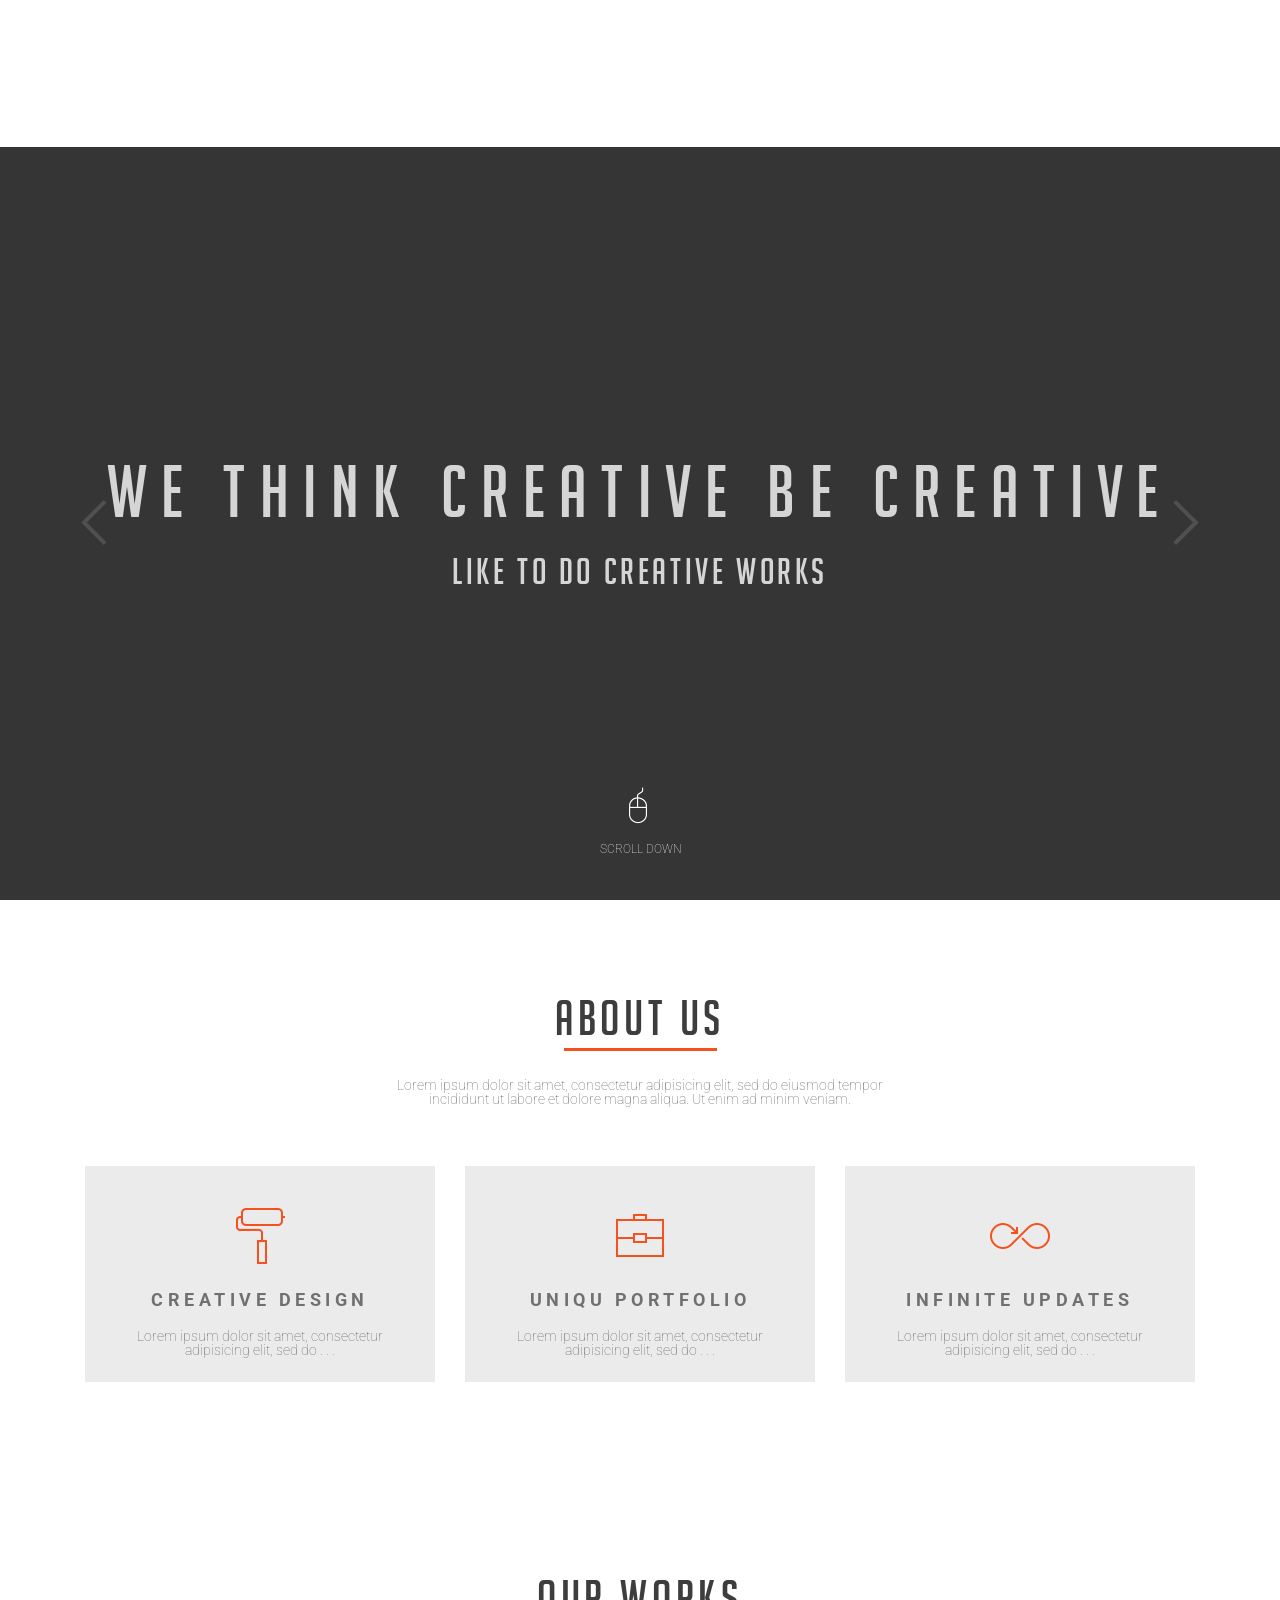
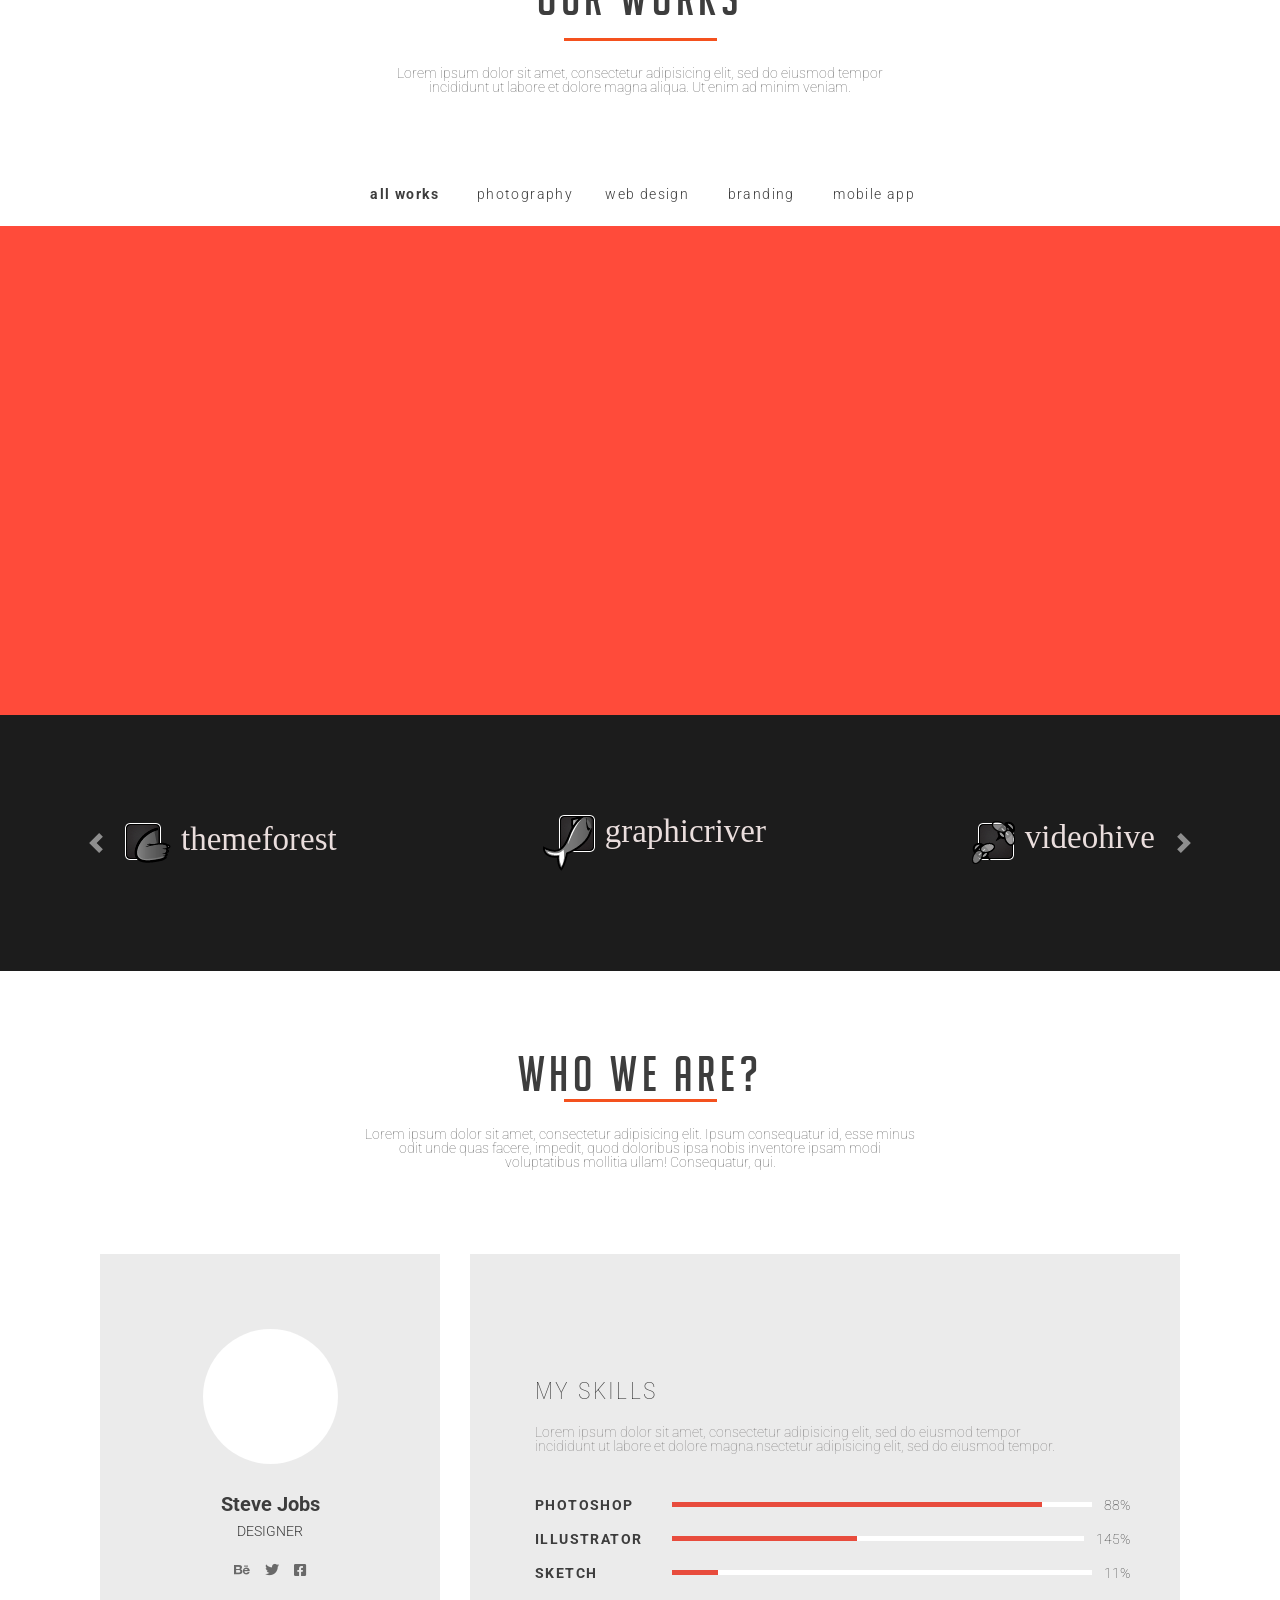
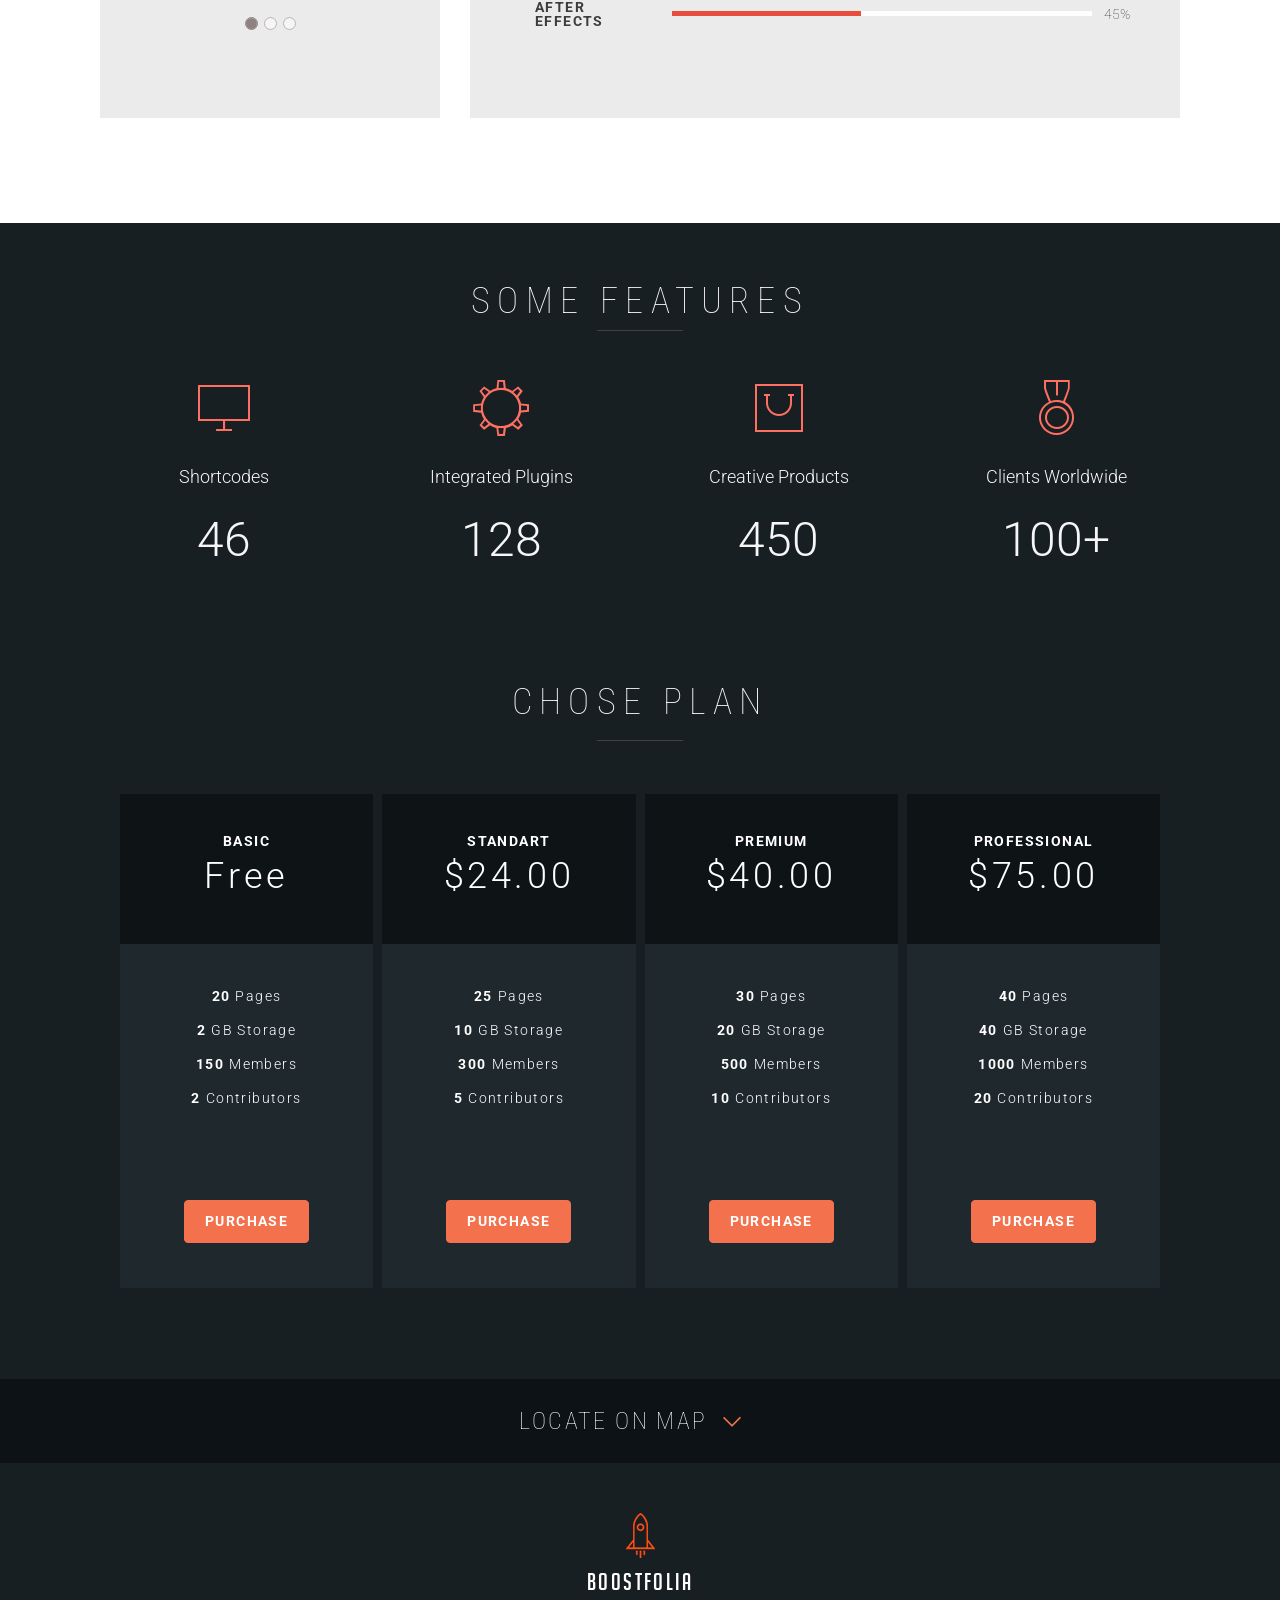
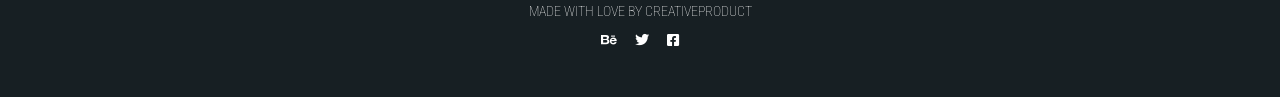
==== commit 4579b395: "дз 23.08.2020,12:14" ====
--- a/index.html
+++ b/index.html
@@ -120,6 +120,224 @@
 
       <!-- section-about us end -->
 
+      <!-- section our works -->
+
+      <section class="our-works">
+        <div class="our-works-title">
+          <h3 class="standard-title">OUR WORKS</h3>
+          <div class="underline"></div>
+          <p>Lorem ipsum dolor sit amet, consectetur adipisicing elit, sed do eiusmod tempor incididunt ut labore et dolore magna aliqua. Ut enim ad minim veniam.</p>
+        </div>
+
+        <ul class="nav nav-pills mb-3" id="pills-tab" role="tablist">
+          <li class="nav-item" role="presentation">
+            <a class="nav-link active" id="pills-home-tab" data-toggle="pill" href="#all-works" role="tab" aria-controls="pills-home" aria-selected="true">all works</a>
+            <div class="underline"></div>
+          </li>
+          <li class="nav-item" role="presentation">
+            <a class="nav-link" id="pills-profile-tab" data-toggle="pill" href="#photography" role="tab" aria-controls="pills-profile" aria-selected="false">photography</a>
+            <div class="underline"></div>
+          </li>
+          <li class="nav-item" role="presentation">
+            <a class="nav-link" id="pills-contact-tab" data-toggle="pill" href="#web-design" role="tab" aria-controls="pills-contact" aria-selected="false">web design</a>
+            <div class="underline"></div>
+          </li>
+          <li class="nav-item" role="presentation">
+            <a class="nav-link" id="pills-contact-tab" data-toggle="pill" href="#branding" role="tab" aria-controls="pills-contact" aria-selected="false">branding</a>
+            <div class="underline"></div>
+          </li>
+          <li class="nav-item" role="presentation">
+            <a class="nav-link" id="pills-contact-tab" data-toggle="pill" href="#mobile-app" role="tab" aria-controls="pills-contact" aria-selected="false">mobile app</a>
+            <div class="underline"></div>
+          </li>
+        </ul>
+        <div class="tab-content" id="pills-tabContent">
+
+          <div class="tab-pane fade show active" id="all-works" role="tabpanel" aria-labelledby="pills-home-tab">
+            <a href="#" class="our-works-item">
+              <img src="img/our works.png" alt="">
+            </a>
+            <a href="#" class="our-works-item">
+              <img src="img/our works.png" alt="">
+            </a>
+            <a href="#" class="our-works-item">
+              <img src="img/our works.png" alt="">
+            </a>
+            <a href="#" class="our-works-item">
+              <img src="img/our works.png" alt="">
+            </a>
+            <a href="#" class="our-works-item">
+              <img src="img/our works.png" alt="">
+            </a>
+            <a href="#" class="our-works-item">
+              <img src="img/our works.png" alt="">
+            </a>
+            <a href="#" class="our-works-item">
+              <img src="img/our works.png" alt="">
+            </a>
+            <a href="#" class="our-works-item">
+              <img src="img/our works.png" alt="">
+            </a>
+            <a href="#" class="our-works-item">
+              <img src="img/our works.png" alt="">
+            </a>
+            <a href="#" class="our-works-item">
+              <img src="img/our works.png" alt="">
+            </a>
+            <a href="#" class="our-works-item">
+              <img src="img/our works.png" alt="">
+            </a>
+            <a href="#" class="our-works-item">
+              <img src="img/our works.png" alt="">
+            </a>
+            <a href="#" class="our-works-item">
+              <img src="img/our works.png" alt="">
+            </a>
+            <a href="#" class="our-works-item">
+              <img src="img/our works.png" alt="">
+            </a>
+            <a href="#" class="our-works-item">
+              <img src="img/our works.png" alt="">
+            </a>
+
+          
+
+         </div>
+
+          <div class="tab-pane fade" id="photography" role="tabpanel" aria-labelledby="pills-profile-tab">
+            <a href="#" class="our-works-item">
+              <img src="img/our works.png" alt="">
+            </a>
+            <a href="#" class="our-works-item">
+              <img src="img/our works.png" alt="">
+            </a>
+            <a href="#" class="our-works-item">
+              <img src="img/our works.png" alt="">
+            </a>
+            
+            
+          </div>
+            
+          <div class="tab-pane fade" id="web-design" role="tabpanel" aria-labelledby="pills-contact-tab">
+            <a href="#" class="our-works-item">
+              <img src="img/our works.png" alt="">
+            </a>
+            
+          </div>
+
+          <div class="tab-pane fade" id="branding" role="tabpanel" aria-labelledby="pills-contact-tab">
+            <a href="#" class="our-works-item">
+              <img src="img/our works.png" alt="">
+            </a>
+            <a href="#" class="our-works-item">
+              <img src="img/our works.png" alt="">
+            </a>
+            <a href="#" class="our-works-item">
+              <img src="img/our works.png" alt="">
+            </a>
+            <a href="#" class="our-works-item">
+              <img src="img/our works.png" alt="">
+            </a>
+          </div>
+
+          <div class="tab-pane fade" id="mobile-app" role="tabpanel" aria-labelledby="pills-contact-tab">
+            <a href="#" class="our-works-item">
+              <img src="img/our works.png" alt="">
+            </a>
+            <a href="#" class="our-works-item">
+              <img src="img/our works.png" alt="">
+            </a>
+            <a href="#" class="our-works-item">
+              <img src="img/our works.png" alt="">
+            </a>
+            <a href="#" class="our-works-item">
+              <img src="img/our works.png" alt="">
+            </a>
+            <a href="#" class="our-works-item">
+              <img src="img/our works.png" alt="">
+            </a>
+          </div>
+
+        </div>
+
+      </section>
+
+      <!-- section our works end -->
+
+      <!-- section choose-one-thing -->
+
+      <section class="choose-one-thing">
+       <div id="carouselExampleInterval" class="carousel slide" data-ride="carousel">
+        <div class="carousel-inner">
+          <div class="carousel-item active" data-interval="10000">
+            <div class="container">
+              <div class="choose-slide-1">
+                <a class="choose-options">
+                  <img src="img/themeforest.png">
+                  <span>themeforest</span>
+                </a>
+                <a class="choose-options">
+                  <img src="img/graphicriver.png">
+                  <span>graphicriver</span>
+                </a>
+                <a class="choose-options">
+                  <img src="img/videohive.png">
+                  <span>videohive</span>
+                </a>
+              </div>   
+            </div>
+           
+          </div>
+          <div class="carousel-item" data-interval="2000">
+            <div class="container">
+              <div class="choose-slide-1">
+                <a class="choose-options">
+                  <img src="img/themeforest.png">
+                  <span>themeforest</span>
+                </a>
+                <a class="choose-options">
+                  <img src="img/graphicriver.png">
+                  <span>graphicriver</span>
+                </a>
+                <a class="choose-options">
+                  <img src="img/videohive.png">
+                  <span>videohive</span>
+                </a>
+              </div>   
+            </div>
+          </div>
+          <div class="carousel-item">
+            <div class="container">
+              <div class="choose-slide-1">
+                <a class="choose-options">
+                  <img src="img/themeforest.png">
+                  <span>themeforest</span>
+                </a>
+                <a class="choose-options">
+                  <img src="img/graphicriver.png">
+                  <span>graphicriver</span>
+                </a>
+                <a class="choose-options">
+                  <img src="img/videohive.png">
+                  <span>videohive</span>
+                </a>
+              </div>   
+            </div>
+          </div>
+        </div>
+        <a class="carousel-control-prev" href="#carouselExampleInterval" role="button" data-slide="prev">
+          <span class="carousel-control-prev-icon" aria-hidden="true"></span>
+          <span class="sr-only">Previous</span>
+        </a>
+        <a class="carousel-control-next" href="#carouselExampleInterval" role="button" data-slide="next">
+          <span class="carousel-control-next-icon" aria-hidden="true"></span>
+          <span class="sr-only">Next</span>
+        </a>
+      </div>
+      </section>
+
+      <!-- section choose-one-thing end -->
+
       <!-- section who-we -->
 
       <section class="who-we">
@@ -137,7 +355,7 @@
                     <div class="col-lg-4">
                       <div class="persona-data">
                         <div class="persona-avatar"></div>
-                        <span class="persona-name">JANE SMITH</span>
+                        <span class="persona-name">Steve Jobs</span>
                         <span class="persona-role">DESIGNER</span>
                         <div class="persona-social">
                           <a href=""><i class="fab fa-behance"></i></a>
@@ -153,6 +371,8 @@
                     </div>
                     <div class="col-lg-8">
                       <div class="persona-stats">
+                        <span class="skills-stats">MY SKILLS</span>
+                        <p>Lorem ipsum dolor sit amet, consectetur adipisicing elit, sed do eiusmod tempor incididunt ut labore et dolore magna.nsectetur adipisicing elit, sed do eiusmod tempor.</p>
                         <div class="stats-item">
                           <span class="stats-item-name">photoshop</span>
                           <div class="stats-item-progress-out">
@@ -164,13 +384,13 @@
                         <div class="stats-item">
                           <span class="stats-item-name">illustrator</span>
                           <div class="stats-item-progress-out">
-                            <div class="stats-item-progress-in" style="width: 11%"></div>
-                          </div>
-                          <span class="stats-item-number">11%</span>
-                        </div>
-
-                        <div class="stats-item">
-                          <span class="stats-item-name">illustrator</span>
+                            <div class="stats-item-progress-in" style="width: 45%"></div>
+                          </div>
+                          <span class="stats-item-number">145%</span>
+                        </div>
+
+                        <div class="stats-item">
+                          <span class="stats-item-name">SKETCH</span>
                           <div class="stats-item-progress-out">
                             <div class="stats-item-progress-in" style="width: 11%"></div>
                           </div>
@@ -192,9 +412,9 @@
                   <div class="skills-card">
                     <div class="col-lg-4">
                       <div class="persona-data">
-                        <div class="persona-avatar"></div>
-                        <span class="persona-name">JANE SMITH2</span>
-                        <span class="persona-role">DESIGNER</span>
+                        <div class="persona-avatar2"></div>
+                        <span class="persona-name">Elon Musk</span>
+                        <span class="persona-role">ENGINEER</span>
                         <div class="persona-social">
                           <a href=""><i class="fab fa-behance"></i></a>
                           <a href=""><i class="fab fa-twitter"></i></a>
@@ -209,28 +429,30 @@
                     </div>
                     <div class="col-lg-8">
                       <div class="persona-stats">
+                        <span class="skills-stats">MY SKILLS</span>
+                        <p>Lorem ipsum dolor sit amet, consectetur adipisicing elit, sed do eiusmod tempor incididunt ut labore et dolore magna.nsectetur adipisicing elit, sed do eiusmod tempor.</p>
                         <div class="stats-item">
                           <span class="stats-item-name">photoshop</span>
                           <div class="stats-item-progress-out">
-                            <div class="stats-item-progress-in" style="width: 88%"></div>
-                          </div>
-                          <span class="stats-item-number">88%</span>
+                            <div class="stats-item-progress-in" style="width: 78%"></div>
+                          </div>
+                          <span class="stats-item-number">78%</span>
                         </div>
 
                         <div class="stats-item">
                           <span class="stats-item-name">illustrator</span>
                           <div class="stats-item-progress-out">
-                            <div class="stats-item-progress-in" style="width: 11%"></div>
-                          </div>
-                          <span class="stats-item-number">11%</span>
-                        </div>
-
-                        <div class="stats-item">
-                          <span class="stats-item-name">illustrator</span>
-                          <div class="stats-item-progress-out">
-                            <div class="stats-item-progress-in" style="width: 11%"></div>
-                          </div>
-                          <span class="stats-item-number">11%</span>
+                            <div class="stats-item-progress-in" style="width: 18%"></div>
+                          </div>
+                          <span class="stats-item-number">18%</span>
+                        </div>
+
+                        <div class="stats-item">
+                          <span class="stats-item-name">SKETCH</span>
+                          <div class="stats-item-progress-out">
+                            <div class="stats-item-progress-in" style="width: 45%"></div>
+                          </div>
+                          <span class="stats-item-number">45%</span>
                         </div>
 
                         <div class="stats-item">
@@ -248,9 +470,11 @@
                   <div class="skills-card">
                     <div class="col-lg-4">
                       <div class="persona-data">
-                        <div class="persona-avatar"></div>
-                        <span class="persona-name">JANE SMITH3</span>
-                        <span class="persona-role">DESIGNER</span>
+                        <div class="persona-avatar3"></div>
+                        <span class="persona-name">
+                        Mark Zuckerberg </span>
+                        <span class="persona-role">
+                        PROGRAMMER</span>
                         <div class="persona-social">
                           <a href=""><i class="fab fa-behance"></i></a>
                           <a href=""><i class="fab fa-twitter"></i></a>
@@ -265,36 +489,38 @@
                     </div>
                     <div class="col-lg-8">
                       <div class="persona-stats">
+                        <span class="skills-stats">MY SKILLS</span>
+                        <p>Lorem ipsum dolor sit amet, consectetur adipisicing elit, sed do eiusmod tempor incididunt ut labore et dolore magna.nsectetur adipisicing elit, sed do eiusmod tempor.</p>
                         <div class="stats-item">
                           <span class="stats-item-name">photoshop</span>
                           <div class="stats-item-progress-out">
                             <div class="stats-item-progress-in" style="width: 88%"></div>
                           </div>
-                          <span class="stats-item-number">88%</span>
+                          <span class="stats-item-number">58%</span>
                         </div>
 
                         <div class="stats-item">
                           <span class="stats-item-name">illustrator</span>
                           <div class="stats-item-progress-out">
-                            <div class="stats-item-progress-in" style="width: 11%"></div>
-                          </div>
-                          <span class="stats-item-number">11%</span>
-                        </div>
-
-                        <div class="stats-item">
-                          <span class="stats-item-name">illustrator</span>
-                          <div class="stats-item-progress-out">
-                            <div class="stats-item-progress-in" style="width: 11%"></div>
-                          </div>
-                          <span class="stats-item-number">11%</span>
+                            <div class="stats-item-progress-in" style="width: 34%"></div>
+                          </div>
+                          <span class="stats-item-number">34%</span>
+                        </div>
+
+                        <div class="stats-item">
+                          <span class="stats-item-name">SKETCH</span>
+                          <div class="stats-item-progress-out">
+                            <div class="stats-item-progress-in" style="width: 73%"></div>
+                          </div>
+                          <span class="stats-item-number">73%</span>
                         </div>
 
                         <div class="stats-item">
                           <span class="stats-item-name">after effects</span>
                           <div class="stats-item-progress-out">
-                            <div class="stats-item-progress-in" style="width: 11%"></div>
-                          </div>
-                          <span class="stats-item-number">11%</span>
+                            <div class="stats-item-progress-in" style="width: 27%"></div>
+                          </div>
+                          <span class="stats-item-number">27%</span>
                         </div>
                       </div>
                     </div>
@@ -406,6 +632,13 @@
 
      <!-- section chose plan end -->
 
+     <!-- section GET IN TOUCH -->
+     <section class="get-in-touch">
+       
+     </section>
+
+     <!-- sectionGET IN TOUCH end -->
+
      <!-- section locate -->
 
      <section class="locate">
@@ -436,9 +669,9 @@
             <h3>boostfolia</h3>
             <span>MADE WITH LOVE BY CREATIVEPRODUCT</span>
             <div class="social-in-footer">
-              <i class="fab fa-behance"></i>
-              <i class="fab fa-twitter"></i>
-              <i class="fab fa-facebook-square"></i>
+              <a href=""><i class="fab fa-behance"></i></a>
+              <a href=""><i class="fab fa-twitter"></i></a>
+              <a href=""><i class="fab fa-facebook-square"></i></a>
             </div>
 
           </div>
--- a/css/style.css
+++ b/css/style.css
@@ -1,5 +1,5 @@
 /* fonts */ 
-@font-face {
+ @font-face {
     font-family: 'bignoodletitlingregular';
     src: url('../fonts/big_noodle_titling-webfont.eot');
     src: url('../fonts/big_noodle_titling-webfont.eot?#iefix') format('embedded-opentype'),
@@ -25,6 +25,19 @@
 
 }
 
+@font-face {
+    font-family: 'mgopen_modataregular';
+    src: url('mgopenmodataregular-webfont.eot');
+    src: url('mgopenmodataregular-webfont.eot?#iefix') format('embedded-opentype'),
+         url('mgopenmodataregular-webfont.woff2') format('woff2'),
+         url('mgopenmodataregular-webfont.woff') format('woff'),
+         url('mgopenmodataregular-webfont.ttf') format('truetype'),
+         url('mgopenmodataregular-webfont.svg#mgopen_modataregular') format('svg');
+    font-weight: normal;
+    font-style: normal;
+
+}
+
 /* fonts end */
 
 *{
@@ -261,6 +274,140 @@
 
 /* section about us end */
 
+/* section our works */
+
+.our-works{
+  padding-top: 75px;
+}
+
+.our-works ul{
+    display: flex;
+    justify-content: center;
+    font-size: 14px;
+    letter-spacing: .1em;
+    font-family: 'Roboto', sans-serif;
+    font-weight: 300;
+    color: #3d3d3d;
+}
+
+.nav-pills .nav-link.active, .nav-pills .show>.nav-link {
+    color: #3d3d3d;
+    background-color: transparent;
+}
+
+
+.nav-pills .nav-link, .nav-pills .show>.nav-link{
+  color: #3d3d3d;
+}
+
+.our-works-title{
+  display: -webkit-flex;
+  display: -moz-flex;
+  display: -ms-flex;
+  display: -o-flex;
+  display: flex;
+  -webkit-flex-direction: column;
+  -moz-flex-direction: column;
+  -ms-flex-direction: column;
+  -o-flex-direction: column;
+  flex-direction: column;
+  align-items: center;
+}
+
+.our-works .our-works-title h3{
+  margin-bottom: 15px;
+}
+
+.our-works .our-works-title .underline{
+  margin-bottom: 25px;
+}
+
+.our-works .our-works-title p{
+  margin-bottom: 85px;
+  width: 544px;
+  text-align: center;
+}
+
+.our-works .tab-content:after{
+  content: '';
+  display: block;
+  clear: both;
+}
+
+.our-works .our-works-item{
+  float: left;
+  display: inline-block;
+  width: 20%;
+}
+
+.our-works .our-works-item img{
+  width: 100%;
+  vertical-align: middle;
+}
+
+.our-works li .underline {
+ opacity: 0;
+ width: 112px;
+ height: 1px;
+}
+
+.our-works li{
+  display: -webkit-flex;
+  display: -moz-flex;
+  display: -ms-flex;
+  display: -o-flex;
+  display: flex;
+  -webkit-flex-direction: column;
+  -moz-flex-direction: column;
+  -ms-flex-direction: column;
+  -o-flex-direction: column;
+  flex-direction: column;
+  -ms-align-items: center;
+  align-items: center;
+}
+
+.our-works li .active{
+  font-weight: 700;
+  opacity: 1;
+}
+
+/* section our works end */
+
+/* section choose-one-thing */
+
+.choose-one-thing{
+  padding: 100px 0;
+  background-color: #1c1c1c;
+}
+
+.choose-slide-1{
+  display: flex;
+  justify-content: space-between;
+  align-items: center;
+  padding: 0 40px;
+ /*  margin: auto; */
+}
+
+.choose-options{
+  display: flex;
+  align-self: center; 
+}
+
+.choose-slide-1 .choose-options span{
+  font-family: 'mgopen_modataregular';
+  font-size: 33px;
+  color: #eadedd;
+  margin-left: 10px;
+}
+
+.choose-options span:hover{
+  color: #f26c4f;
+  text-decoration: none;
+  border-bottom: none; 
+}
+
+/* section choose-one-thing end*/
+
 /* section who-we */
 .who-we{
   display: -webkit-flex;
@@ -288,6 +435,23 @@
   text-align: center;
 }
 
+.persona-stats .skills-stats{
+  font-family: 'Roboto Condensed', sans-serif;
+  font-size: 24px;
+  letter-spacing: 0.1em;
+  color: #3d3d3d;
+}
+
+.persona-stats p{
+  width: 544px;
+  font-family: 'Roboto', sans-serif;
+  font-size: 14px;
+  color: #858383;
+  font-weight: 100;
+  margin-bottom: 45px;
+  margin-top: 22px;
+}
+
 
 .who-we .skills{
   display: -webkit-flex;
@@ -332,7 +496,32 @@
   width: 135px;
   height: 135px;
   background-color: #fff;
-  background-color: #f26c4f;
+  /* background-color: #f26c4f; */
+  background-image: url('https://pngimg.com/uploads/steve_jobs/steve_jobs_PNG1.png');
+  -webkit-background-size: cover;
+  background-size: cover;
+  border-radius: 50%;
+}
+
+.persona-data .persona-avatar2{
+  width: 135px;
+  height: 135px;
+  background-color: #fff;
+  /* background-color: #f26c4f; */
+  background-image: url('https://upload.wikimedia.org/wikipedia/commons/thumb/e/ed/Elon_Musk_Royal_Society.jpg/266px-Elon_Musk_Royal_Society.jpg');
+  -webkit-background-size: cover;
+  background-size: cover;
+  border-radius: 50%;
+}
+
+.persona-data .persona-avatar3{
+  width: 135px;
+  height: 135px;
+  background-color: #fff;
+  /* background-color: #f26c4f; */
+  background-image: url('https://kubnews.ru/upload/iblock/f22/f22cf51e017c75aa80b080363881f358.png');
+  -webkit-background-size: cover;
+  background-size: cover;
   border-radius: 50%;
 }
 
@@ -601,6 +790,10 @@
 }
 
 /* section chose plan end */
+
+ /* section GET IN TOUCH */
+
+ /* section GET IN TOUCH end */
 
 /* section locate */
 
@@ -688,6 +881,15 @@
   color: #e1d3d3;
 }
 
+.social-in-footer a{
+  text-decoration: none;
+  color: #ffffff;
+}
+
+.social-in-footer a + a{
+  margin-left: 15px;
+}
+
 /* section info footer end */
 
-/* footer end */+/* footer end
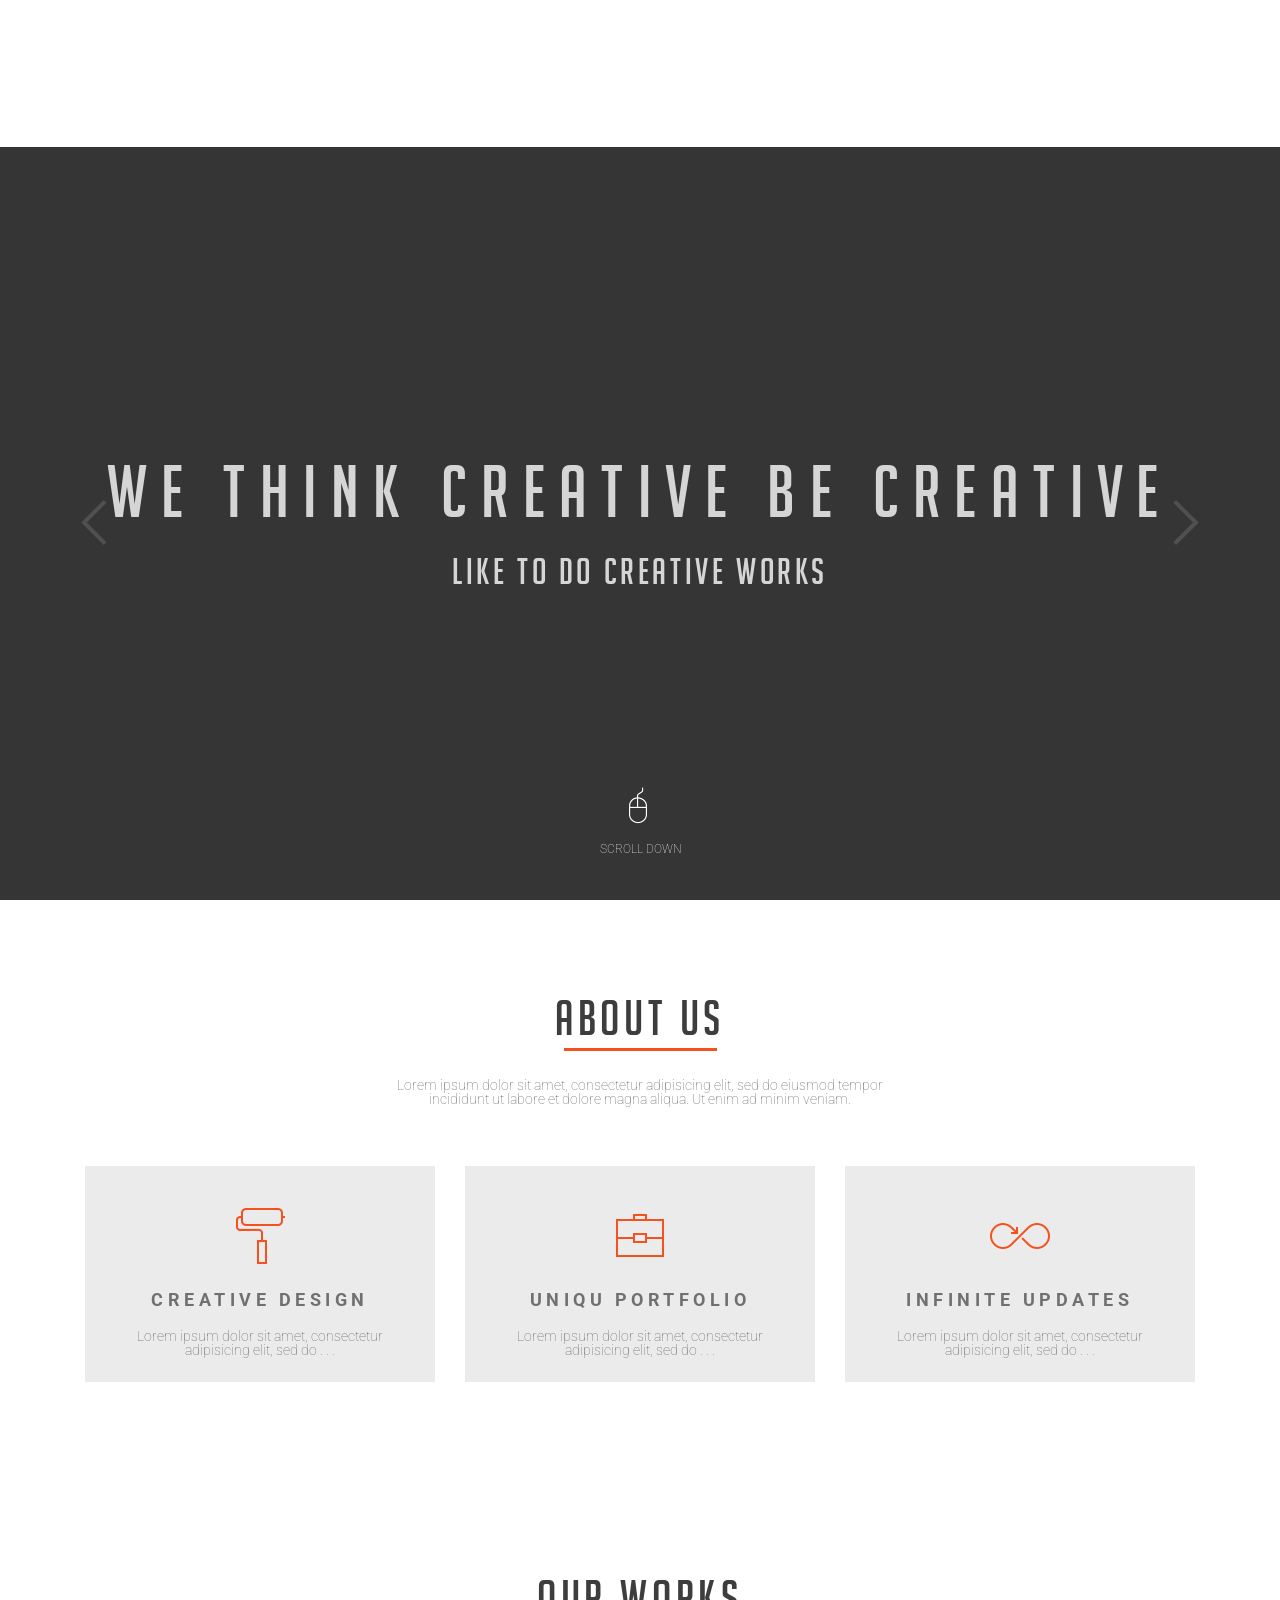
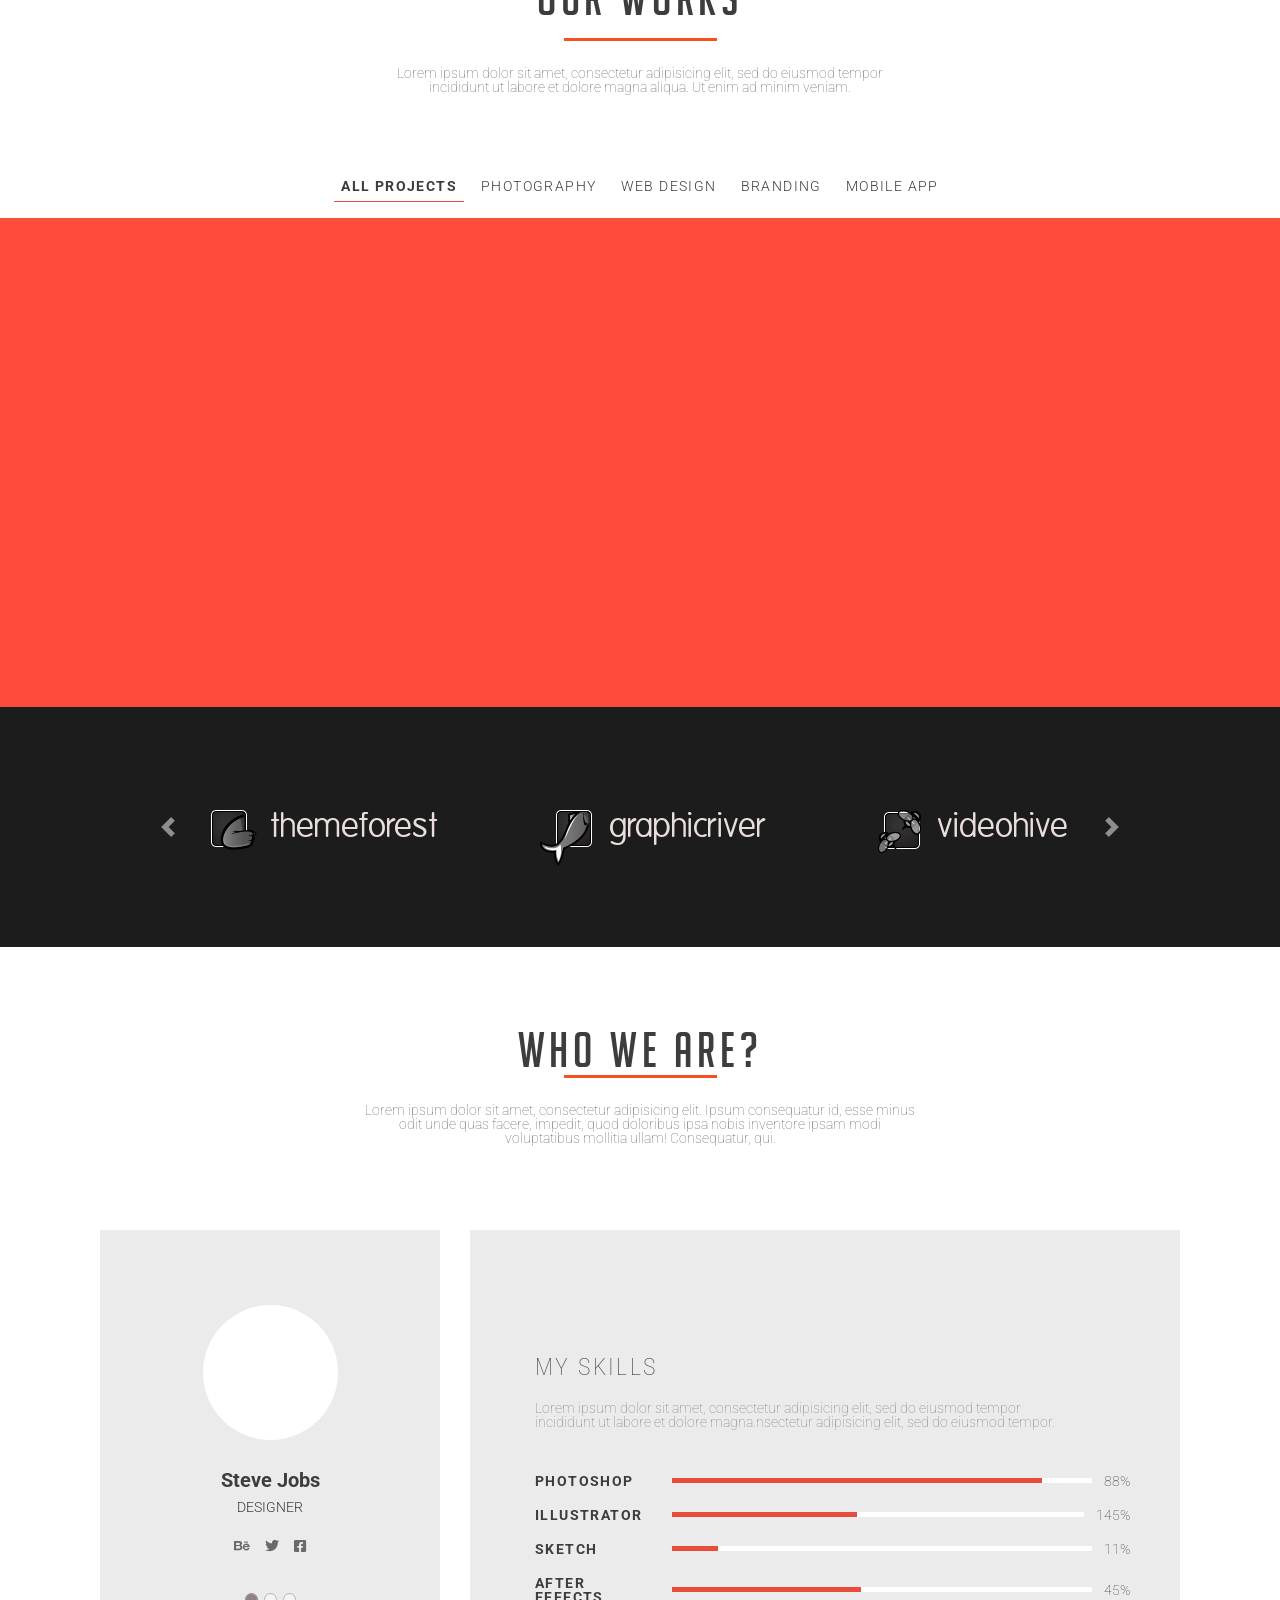
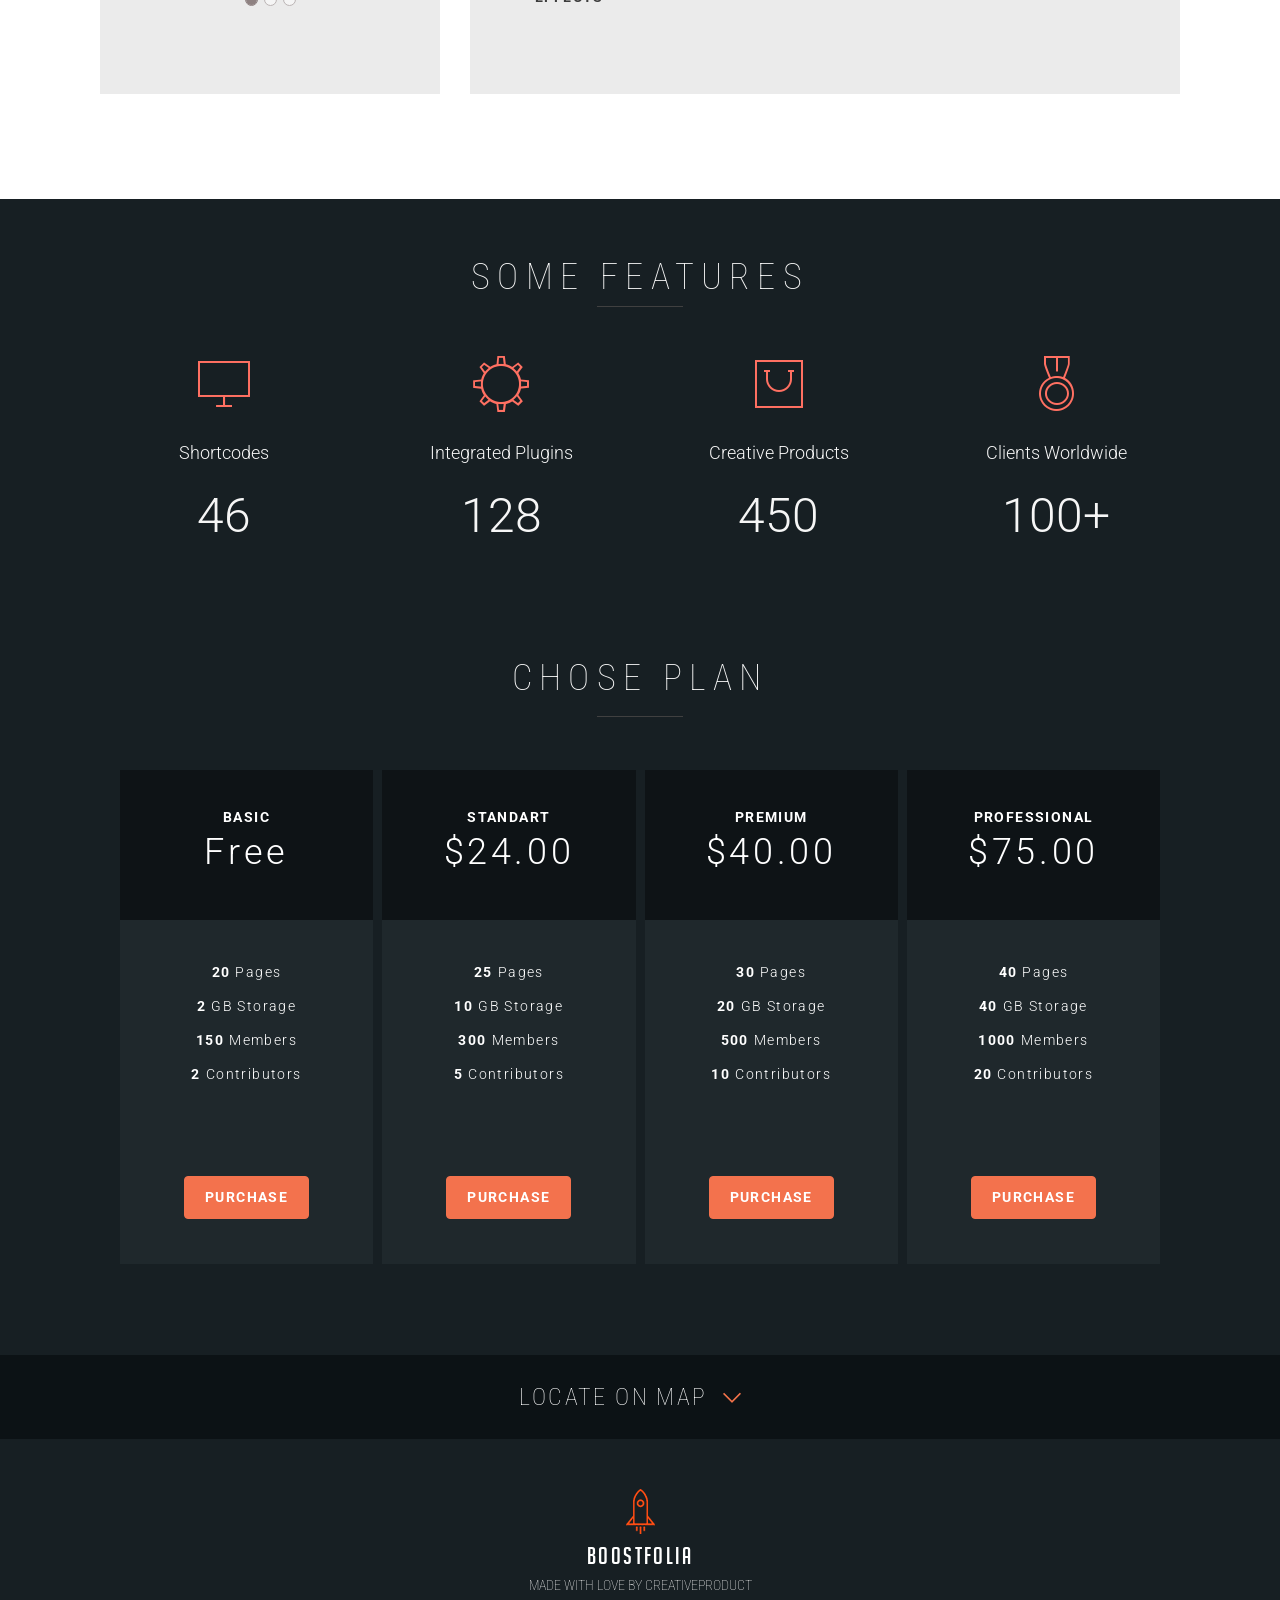
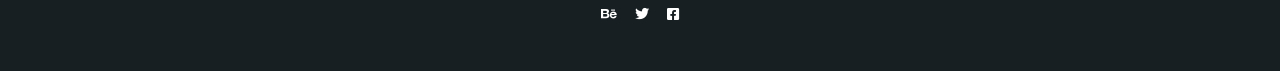
==== commit ff0fe514: "20-08-25" ====
--- a/index.html
+++ b/index.html
@@ -131,209 +131,216 @@
 
         <ul class="nav nav-pills mb-3" id="pills-tab" role="tablist">
           <li class="nav-item" role="presentation">
-            <a class="nav-link active" id="pills-home-tab" data-toggle="pill" href="#all-works" role="tab" aria-controls="pills-home" aria-selected="true">all works</a>
-            <div class="underline"></div>
+            <a class="nav-link active" id="pills-home-tab" data-toggle="pill" href="#all-works" role="tab" aria-controls="pills-home" aria-selected="true">all projects</a>
           </li>
           <li class="nav-item" role="presentation">
             <a class="nav-link" id="pills-profile-tab" data-toggle="pill" href="#photography" role="tab" aria-controls="pills-profile" aria-selected="false">photography</a>
-            <div class="underline"></div>
           </li>
           <li class="nav-item" role="presentation">
             <a class="nav-link" id="pills-contact-tab" data-toggle="pill" href="#web-design" role="tab" aria-controls="pills-contact" aria-selected="false">web design</a>
-            <div class="underline"></div>
           </li>
           <li class="nav-item" role="presentation">
             <a class="nav-link" id="pills-contact-tab" data-toggle="pill" href="#branding" role="tab" aria-controls="pills-contact" aria-selected="false">branding</a>
-            <div class="underline"></div>
           </li>
           <li class="nav-item" role="presentation">
             <a class="nav-link" id="pills-contact-tab" data-toggle="pill" href="#mobile-app" role="tab" aria-controls="pills-contact" aria-selected="false">mobile app</a>
-            <div class="underline"></div>
           </li>
         </ul>
         <div class="tab-content" id="pills-tabContent">
 
           <div class="tab-pane fade show active" id="all-works" role="tabpanel" aria-labelledby="pills-home-tab">
-            <a href="#" class="our-works-item">
-              <img src="img/our works.png" alt="">
-            </a>
-            <a href="#" class="our-works-item">
-              <img src="img/our works.png" alt="">
-            </a>
-            <a href="#" class="our-works-item">
-              <img src="img/our works.png" alt="">
-            </a>
-            <a href="#" class="our-works-item">
-              <img src="img/our works.png" alt="">
-            </a>
-            <a href="#" class="our-works-item">
-              <img src="img/our works.png" alt="">
-            </a>
-            <a href="#" class="our-works-item">
-              <img src="img/our works.png" alt="">
-            </a>
-            <a href="#" class="our-works-item">
-              <img src="img/our works.png" alt="">
-            </a>
-            <a href="#" class="our-works-item">
-              <img src="img/our works.png" alt="">
-            </a>
-            <a href="#" class="our-works-item">
-              <img src="img/our works.png" alt="">
-            </a>
-            <a href="#" class="our-works-item">
-              <img src="img/our works.png" alt="">
-            </a>
-            <a href="#" class="our-works-item">
-              <img src="img/our works.png" alt="">
-            </a>
-            <a href="#" class="our-works-item">
-              <img src="img/our works.png" alt="">
-            </a>
-            <a href="#" class="our-works-item">
-              <img src="img/our works.png" alt="">
-            </a>
-            <a href="#" class="our-works-item">
-              <img src="img/our works.png" alt="">
-            </a>
-            <a href="#" class="our-works-item">
-              <img src="img/our works.png" alt="">
-            </a>
+            <div class="row">
+              <a href="#" class="our-works-item">
+                <img src="img/our works.png" alt="">
+              </a>
+              <a href="#" class="our-works-item">
+                <img src="img/our works.png" alt="">
+              </a>
+              <a href="#" class="our-works-item">
+                <img src="img/our works.png" alt="">
+              </a>
+              <a href="#" class="our-works-item">
+                <img src="img/our works.png" alt="">
+              </a>
+              <a href="#" class="our-works-item">
+                <img src="img/our works.png" alt="">
+              </a>
+              <a href="#" class="our-works-item">
+                <img src="img/our works.png" alt="">
+              </a>
+              <a href="#" class="our-works-item">
+                <img src="img/our works.png" alt="">
+              </a>
+              <a href="#" class="our-works-item">
+                <img src="img/our works.png" alt="">
+              </a>
+              <a href="#" class="our-works-item">
+                <img src="img/our works.png" alt="">
+              </a>
+              <a href="#" class="our-works-item">
+                <img src="img/our works.png" alt="">
+              </a>
+              <a href="#" class="our-works-item">
+                <img src="img/our works.png" alt="">
+              </a>
+              <a href="#" class="our-works-item">
+                <img src="img/our works.png" alt="">
+              </a>
+              <a href="#" class="our-works-item">
+                <img src="img/our works.png" alt="">
+              </a>
+              <a href="#" class="our-works-item">
+                <img src="img/our works.png" alt="">
+              </a>
+              <a href="#" class="our-works-item">
+                <img src="img/our works.png" alt="">
+              </a>
+            </div>
 
           
 
          </div>
 
           <div class="tab-pane fade" id="photography" role="tabpanel" aria-labelledby="pills-profile-tab">
-            <a href="#" class="our-works-item">
-              <img src="img/our works.png" alt="">
-            </a>
-            <a href="#" class="our-works-item">
-              <img src="img/our works.png" alt="">
-            </a>
-            <a href="#" class="our-works-item">
-              <img src="img/our works.png" alt="">
-            </a>
+            <div class="row">
+              <a href="#" class="our-works-item">
+                <img src="img/our works.png" alt="">
+              </a>
+              <a href="#" class="our-works-item">
+                <img src="img/our works.png" alt="">
+              </a>
+              <a href="#" class="our-works-item">
+                <img src="img/our works.png" alt="">
+              </a>
+            </div>
             
             
           </div>
             
           <div class="tab-pane fade" id="web-design" role="tabpanel" aria-labelledby="pills-contact-tab">
-            <a href="#" class="our-works-item">
-              <img src="img/our works.png" alt="">
+            <div class="row">
+              <a href="#" class="our-works-item">
+                <img src="img/our works.png" alt="">
+              </a>
+            </div>
+            
+          </div>
+
+          <div class="tab-pane fade" id="branding" role="tabpanel" aria-labelledby="pills-contact-tab">
+            <div class="row">
+              <a href="#" class="our-works-item">
+                <img src="img/our works.png" alt="">
+              </a>
+              <a href="#" class="our-works-item">
+                <img src="img/our works.png" alt="">
+              </a>
+              <a href="#" class="our-works-item">
+                <img src="img/our works.png" alt="">
+              </a>
+              <a href="#" class="our-works-item">
+                <img src="img/our works.png" alt="">
+              </a>
+            </div>
+          </div>
+
+          <div class="tab-pane fade" id="mobile-app" role="tabpanel" aria-labelledby="pills-contact-tab">
+            <div class="row">
+              <a href="#" class="our-works-item">
+                <img src="img/our works.png" alt="">
+              </a>
+              <a href="#" class="our-works-item">
+                <img src="img/our works.png" alt="">
+              </a>
+              <a href="#" class="our-works-item">
+                <img src="img/our works.png" alt="">
+              </a>
+              <a href="#" class="our-works-item">
+                <img src="img/our works.png" alt="">
+              </a>
+              <a href="#" class="our-works-item">
+                <img src="img/our works.png" alt="">
+              </a>
+            </div>
+          </div>
+
+        </div>
+
+      </section>
+
+      <!-- section our works end -->
+
+      <!-- section choose-one-thing -->
+
+      <section class="choose-one-thing">
+        <div class="container">
+          <div id="carousel-choose-one-thing" class="carousel slide" data-ride="carousel" data-interval="false">
+          <div class="carousel-inner">
+              <div class="carousel-item active">
+                <div class="container">
+                  <div class="choose-slide">
+                    <a class="choose-options">
+                      <img src="img/themeforest.png">
+                      <span>themeforest</span>
+                    </a>
+                    <a class="choose-options river">
+                      <img src="img/graphicriver.png">
+                      <span>graphicriver</span>
+                    </a>
+                    <a class="choose-options">
+                      <img src="img/videohive.png">
+                      <span>videohive</span>
+                    </a>
+                  </div>   
+                </div>
+               
+              </div>
+              <div class="carousel-item">
+                <div class="container">
+                  <div class="choose-slide">
+                    <a class="choose-options">
+                      <img src="img/videohive.png">
+                      <span>videohive</span>
+                    </a>
+                    <a class="choose-options">
+                      <img src="img/themeforest.png">
+                      <span>themeforest</span>
+                    </a>
+                    <a class="choose-options river">
+                      <img src="img/graphicriver.png">
+                      <span>graphicriver</span>
+                    </a>
+                  </div>   
+                </div>
+              </div>
+              <div class="carousel-item">
+                <div class="container">
+                  <div class="choose-slide">
+                    <a class="choose-options river">
+                      <img src="img/graphicriver.png">
+                      <span>graphicriver</span>
+                    </a>
+                    <a class="choose-options">
+                      <img src="img/videohive.png">
+                      <span>videohive</span>
+                    </a>
+                    <a class="choose-options">
+                      <img src="img/themeforest.png">
+                      <span>themeforest</span>
+                    </a>
+                  </div>   
+                </div>
+              </div>
+            </div>
+            <a class="carousel-control-prev" href="#carousel-choose-one-thing" role="button" data-slide="prev">
+              <span class="carousel-control-prev-icon" aria-hidden="true"></span>
+              <span class="sr-only">Previous</span>
             </a>
-            
-          </div>
-
-          <div class="tab-pane fade" id="branding" role="tabpanel" aria-labelledby="pills-contact-tab">
-            <a href="#" class="our-works-item">
-              <img src="img/our works.png" alt="">
+            <a class="carousel-control-next" href="#carousel-choose-one-thing" role="button" data-slide="next">
+              <span class="carousel-control-next-icon" aria-hidden="true"></span>
+              <span class="sr-only">Next</span>
             </a>
-            <a href="#" class="our-works-item">
-              <img src="img/our works.png" alt="">
-            </a>
-            <a href="#" class="our-works-item">
-              <img src="img/our works.png" alt="">
-            </a>
-            <a href="#" class="our-works-item">
-              <img src="img/our works.png" alt="">
-            </a>
-          </div>
-
-          <div class="tab-pane fade" id="mobile-app" role="tabpanel" aria-labelledby="pills-contact-tab">
-            <a href="#" class="our-works-item">
-              <img src="img/our works.png" alt="">
-            </a>
-            <a href="#" class="our-works-item">
-              <img src="img/our works.png" alt="">
-            </a>
-            <a href="#" class="our-works-item">
-              <img src="img/our works.png" alt="">
-            </a>
-            <a href="#" class="our-works-item">
-              <img src="img/our works.png" alt="">
-            </a>
-            <a href="#" class="our-works-item">
-              <img src="img/our works.png" alt="">
-            </a>
-          </div>
-
-        </div>
-
-      </section>
-
-      <!-- section our works end -->
-
-      <!-- section choose-one-thing -->
-
-      <section class="choose-one-thing">
-       <div id="carouselExampleInterval" class="carousel slide" data-ride="carousel">
-        <div class="carousel-inner">
-          <div class="carousel-item active" data-interval="10000">
-            <div class="container">
-              <div class="choose-slide-1">
-                <a class="choose-options">
-                  <img src="img/themeforest.png">
-                  <span>themeforest</span>
-                </a>
-                <a class="choose-options">
-                  <img src="img/graphicriver.png">
-                  <span>graphicriver</span>
-                </a>
-                <a class="choose-options">
-                  <img src="img/videohive.png">
-                  <span>videohive</span>
-                </a>
-              </div>   
-            </div>
-           
-          </div>
-          <div class="carousel-item" data-interval="2000">
-            <div class="container">
-              <div class="choose-slide-1">
-                <a class="choose-options">
-                  <img src="img/themeforest.png">
-                  <span>themeforest</span>
-                </a>
-                <a class="choose-options">
-                  <img src="img/graphicriver.png">
-                  <span>graphicriver</span>
-                </a>
-                <a class="choose-options">
-                  <img src="img/videohive.png">
-                  <span>videohive</span>
-                </a>
-              </div>   
-            </div>
-          </div>
-          <div class="carousel-item">
-            <div class="container">
-              <div class="choose-slide-1">
-                <a class="choose-options">
-                  <img src="img/themeforest.png">
-                  <span>themeforest</span>
-                </a>
-                <a class="choose-options">
-                  <img src="img/graphicriver.png">
-                  <span>graphicriver</span>
-                </a>
-                <a class="choose-options">
-                  <img src="img/videohive.png">
-                  <span>videohive</span>
-                </a>
-              </div>   
-            </div>
-          </div>
-        </div>
-        <a class="carousel-control-prev" href="#carouselExampleInterval" role="button" data-slide="prev">
-          <span class="carousel-control-prev-icon" aria-hidden="true"></span>
-          <span class="sr-only">Previous</span>
-        </a>
-        <a class="carousel-control-next" href="#carouselExampleInterval" role="button" data-slide="next">
-          <span class="carousel-control-next-icon" aria-hidden="true"></span>
-          <span class="sr-only">Next</span>
-        </a>
-      </div>
+          </div>
+        </div>
       </section>
 
       <!-- section choose-one-thing end -->
--- a/css/style.css
+++ b/css/style.css
@@ -27,12 +27,12 @@
 
 @font-face {
     font-family: 'mgopen_modataregular';
-    src: url('mgopenmodataregular-webfont.eot');
-    src: url('mgopenmodataregular-webfont.eot?#iefix') format('embedded-opentype'),
-         url('mgopenmodataregular-webfont.woff2') format('woff2'),
-         url('mgopenmodataregular-webfont.woff') format('woff'),
-         url('mgopenmodataregular-webfont.ttf') format('truetype'),
-         url('mgopenmodataregular-webfont.svg#mgopen_modataregular') format('svg');
+    src: url('../fonts/mgopenmodataregular-webfont.eot');
+    src: url('../fonts/mgopenmodataregular-webfont.eot?#iefix') format('embedded-opentype'),
+         url('../fonts/mgopenmodataregular-webfont.woff2') format('woff2'),
+         url('../fonts/mgopenmodataregular-webfont.woff') format('woff'),
+         url('../fonts/mgopenmodataregular-webfont.ttf') format('truetype'),
+         url('../fonts/mgopenmodataregular-webfont.svg#mgopen_modataregular') format('svg');
     font-weight: normal;
     font-style: normal;
 
@@ -280,6 +280,33 @@
   padding-top: 75px;
 }
 
+.our-works-title{
+  display: -webkit-flex;
+  display: -moz-flex;
+  display: -ms-flex;
+  display: -o-flex;
+  display: flex;
+  -webkit-flex-direction: column;
+  -moz-flex-direction: column;
+  -ms-flex-direction: column;
+  -o-flex-direction: column;
+  flex-direction: column;
+  align-items: center;
+}
+
+.our-works .our-works-title h3{
+  margin-bottom: 15px;
+}
+
+.our-works .our-works-title p{
+  margin-top: 25px;
+  margin-bottom: 85px;
+  width: 544px;
+  text-align: center;
+}
+
+
+
 .our-works ul{
     display: flex;
     justify-content: center;
@@ -290,44 +317,24 @@
     color: #3d3d3d;
 }
 
-.nav-pills .nav-link.active, .nav-pills .show>.nav-link {
+.our-works .nav-item + .nav-item{
+  margin-left: 10px;
+}
+
+.our-works .nav-link{
+  color: #3d3d3d;
+  text-transform: uppercase; 
+  border-radius: 0;
+  padding: 0 7px 8px 7px;
+}
+
+.our-works .nav-link.active{
     color: #3d3d3d;
     background-color: transparent;
-}
-
-
-.nav-pills .nav-link, .nav-pills .show>.nav-link{
-  color: #3d3d3d;
-}
-
-.our-works-title{
-  display: -webkit-flex;
-  display: -moz-flex;
-  display: -ms-flex;
-  display: -o-flex;
-  display: flex;
-  -webkit-flex-direction: column;
-  -moz-flex-direction: column;
-  -ms-flex-direction: column;
-  -o-flex-direction: column;
-  flex-direction: column;
-  align-items: center;
-}
-
-.our-works .our-works-title h3{
-  margin-bottom: 15px;
-}
-
-.our-works .our-works-title .underline{
-  margin-bottom: 25px;
-}
-
-.our-works .our-works-title p{
-  margin-bottom: 85px;
-  width: 544px;
-  text-align: center;
-}
-
+    border-bottom: 1px solid #e64e40;
+    font-weight: 700;
+}
+/* 
 .our-works .tab-content:after{
   content: '';
   display: block;
@@ -338,66 +345,77 @@
   float: left;
   display: inline-block;
   width: 20%;
+} */
+
+.our-works .tab-content .tab-pane .row{
+  display: flex;
+  width: 100%;
+  padding: 0;
+  margin: 0;
+}
+
+.our-works .our-works-item{
+  width: 20%;
 }
 
 .our-works .our-works-item img{
   width: 100%;
-  vertical-align: middle;
-}
-
-.our-works li .underline {
- opacity: 0;
- width: 112px;
- height: 1px;
-}
-
-.our-works li{
-  display: -webkit-flex;
-  display: -moz-flex;
-  display: -ms-flex;
-  display: -o-flex;
-  display: flex;
-  -webkit-flex-direction: column;
-  -moz-flex-direction: column;
-  -ms-flex-direction: column;
-  -o-flex-direction: column;
-  flex-direction: column;
-  -ms-align-items: center;
-  align-items: center;
-}
-
-.our-works li .active{
-  font-weight: 700;
-  opacity: 1;
-}
+}
+
 
 /* section our works end */
 
 /* section choose-one-thing */
 
 .choose-one-thing{
-  padding: 100px 0;
   background-color: #1c1c1c;
 }
 
-.choose-slide-1{
+#carousel-choose-one-thing{
+  height: 240px;
+  display: flex;
+  justify-content: center;
+}
+
+#carousel-choose-one-thing .carousel-inner{
+  height: 100%;
+  width: 80%;
+  display: flex;
+  align-items: center;
+}
+
+.choose-slide{
   display: flex;
   justify-content: space-between;
-  align-items: center;
-  padding: 0 40px;
- /*  margin: auto; */
-}
-
+
+}
+
+.choose-one-thing .carousel-control-prev, .choose-one-thing .carousel-control-next{
+  height: 100%;
+}
 .choose-options{
   display: flex;
-  align-self: center; 
-}
-
-.choose-slide-1 .choose-options span{
+}
+
+.choose-options:hover{
+  text-decoration: none;
+}
+
+.choose-slide .choose-options img{
+  position: absolute;
+}
+
+.choose-slide .choose-options.river img{
+  position: absolute;
+  transform: translateX(-10px);
+}
+
+.choose-slide .choose-options span{
   font-family: 'mgopen_modataregular';
   font-size: 33px;
   color: #eadedd;
-  margin-left: 10px;
+  margin-left: 60px;
+
 }
 
 .choose-options span:hover{
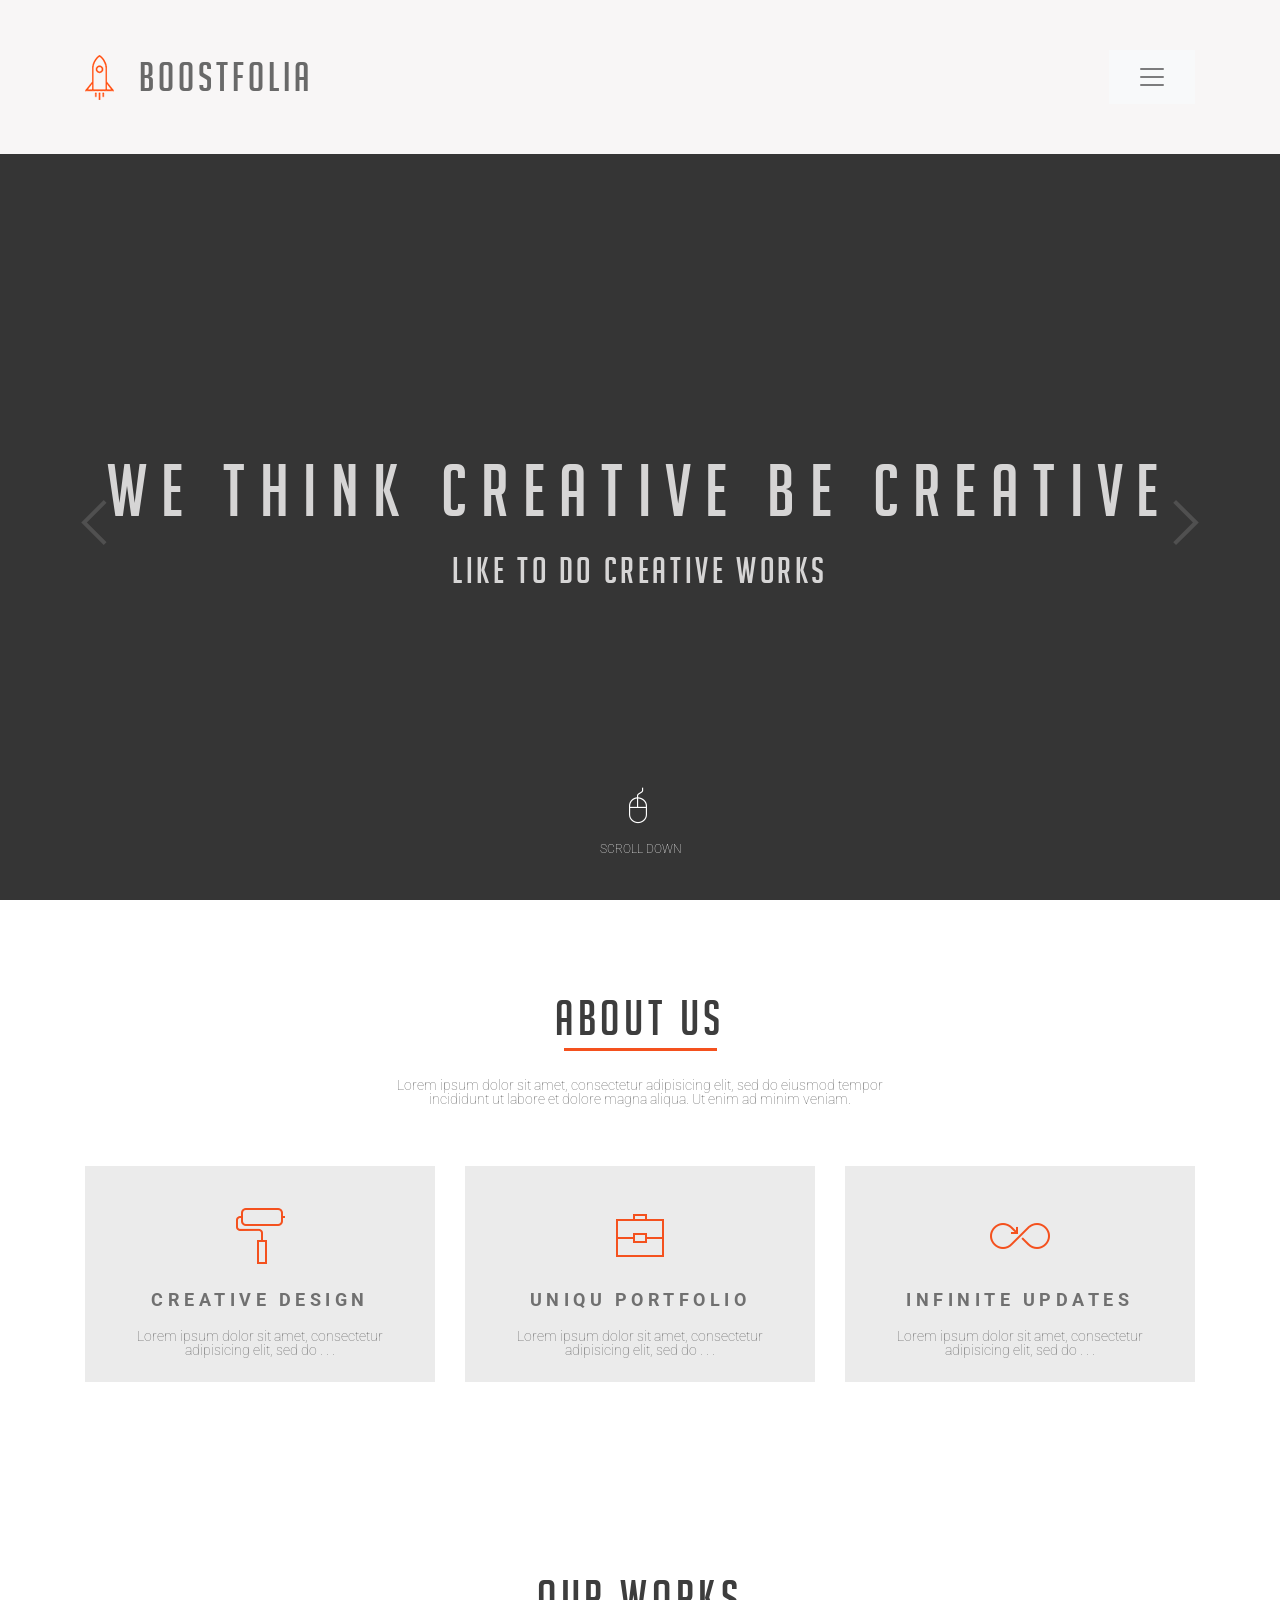
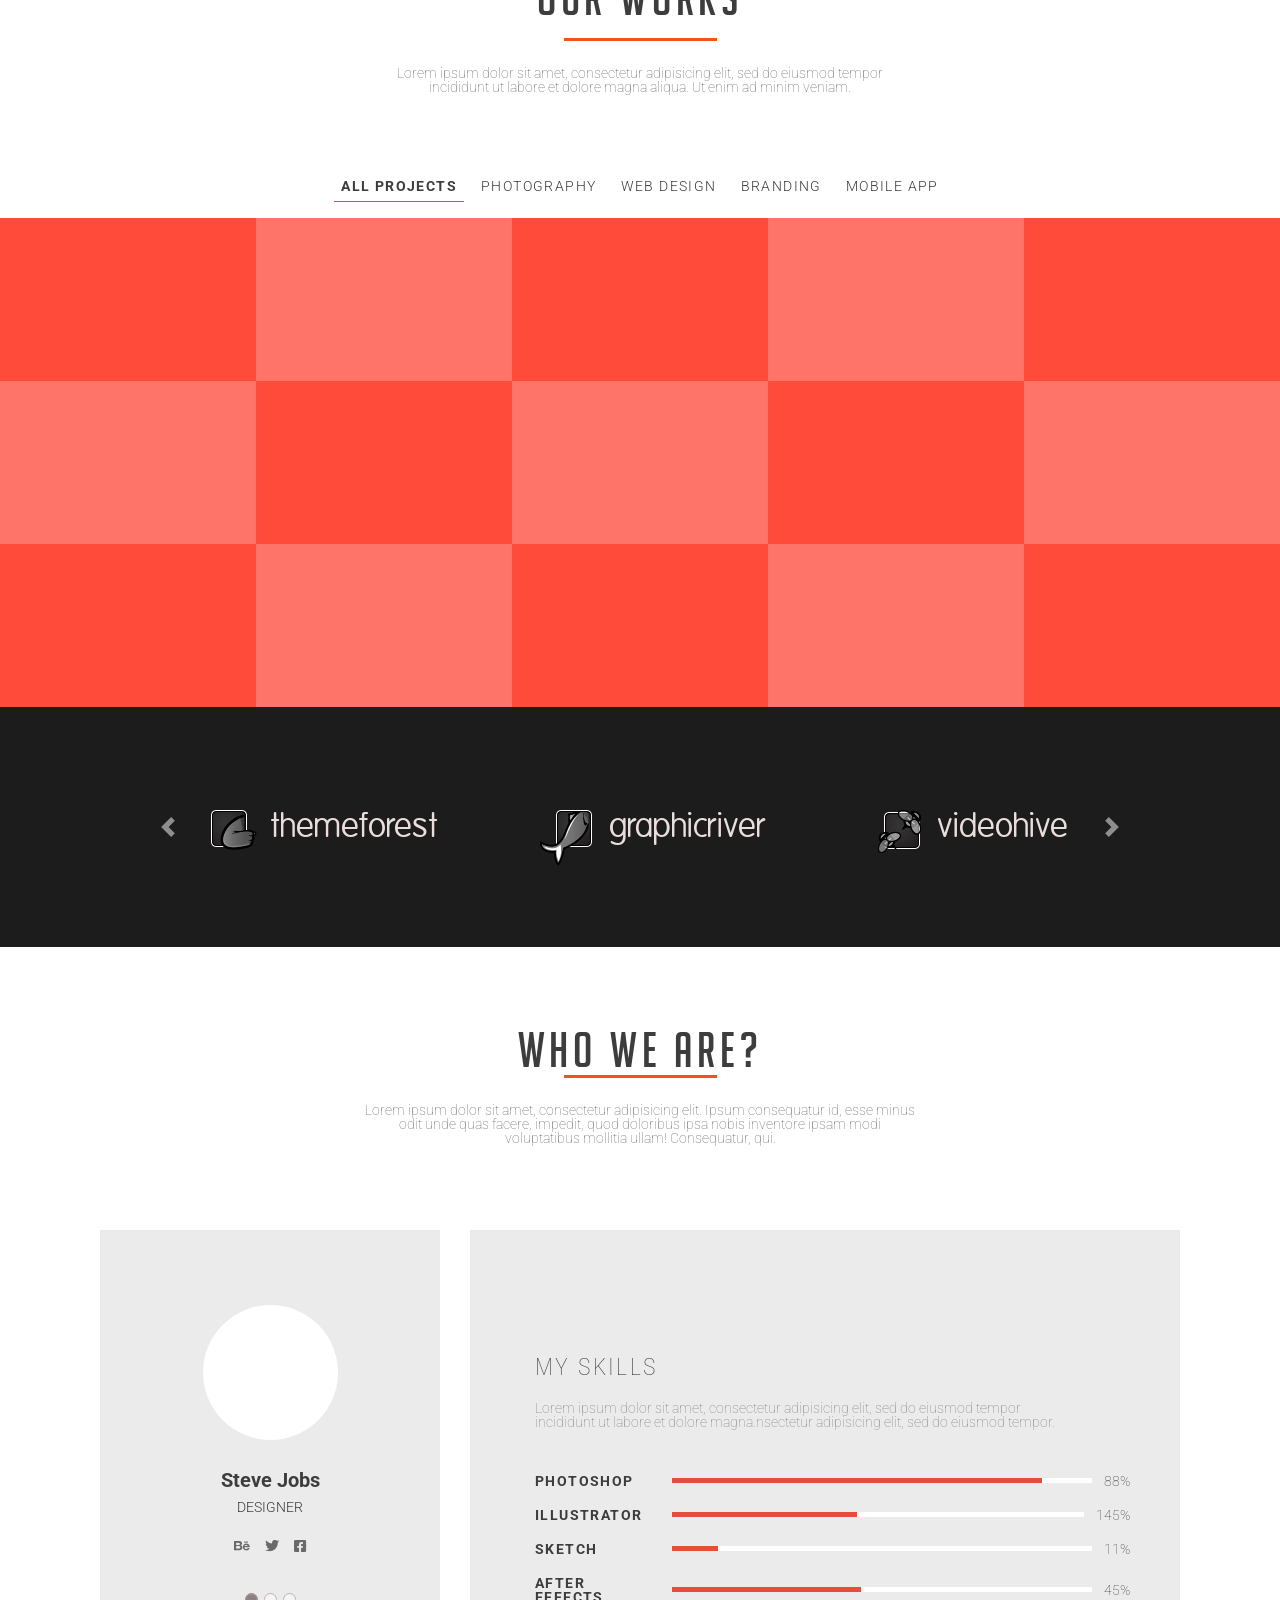
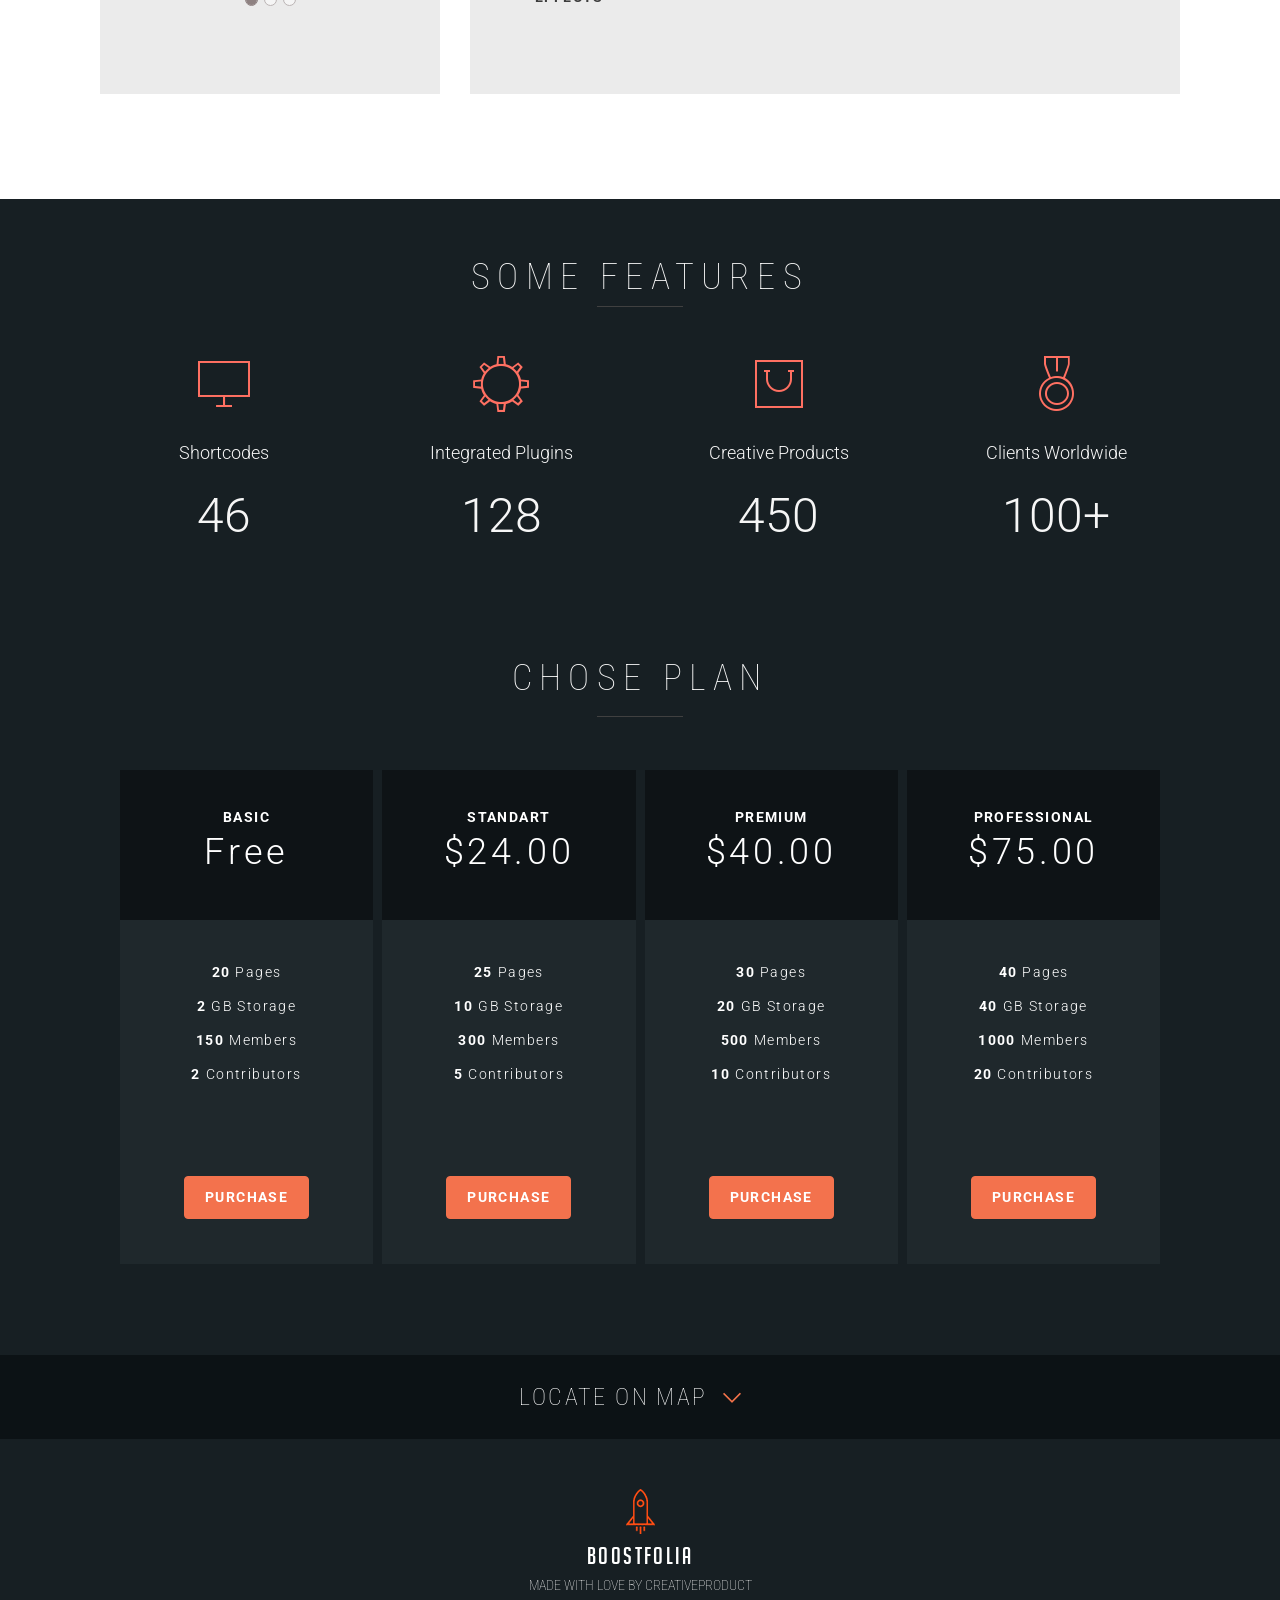
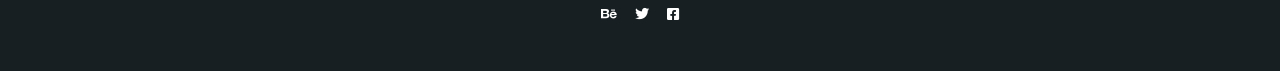
==== commit 7ce9733d: "20-08-25 with JS" ====
--- a/index.html
+++ b/index.html
@@ -1,4 +1,4 @@
-<!doctype html>
+<!DOCTYPE html>
 <html lang="en">
   <head>
     <!-- Required meta tags -->
@@ -29,9 +29,25 @@
         <a href="index.html"><img src="img/logo.png" alt=""></a>
         <h1>BOOSTFOLIA</h1>
       </div>
-      <div class="menu">
-        
-      </div>
+      <nav class="navbar navbar-expand-fluid navbar-light bg-light">
+        <button class="navbar-toggler" type="button" data-toggle="collapse" data-target="#navbarSupportedContent" aria-controls="navbarSupportedContent" aria-expanded="false" aria-label="Toggle navigation">
+          <span class="navbar-toggler-icon"></span>
+        </button>
+        <div class="collapse navbar-collapse" id="navbarSupportedContent">
+          <ul class="navbar-nav mr-auto">
+            <li class="nav-item">
+              <a class="nav-link about" href="#">About us</a>
+            </li>
+            <li class="nav-item">
+              <a class="nav-link our-works" href="#">Our Works</a>
+            </li>
+            <li class="nav-item">
+              <a class="nav-link who-we" href="#">Who we are</a>
+            </li>
+          </ul>
+          
+        </div>
+      </nav>
     </div> 
        
     </header>
@@ -41,7 +57,7 @@
     <main>
       <!-- section inner
        -->
-      <section class="inner">
+      <section class="inner" id="inner">
         <div id="carousel-block" class="carousel slide carousel-fade" data-ride="carousel">
           <div class="carousel-inner">
             <div class="carousel-item active">
@@ -77,7 +93,7 @@
       <!-- section inner end -->
 
       <!-- section-about us -->
-      <section class="about">
+      <section class="about" id="about">
         <div class="about-us text-center">
           <div class="container">
             <h1 class="standard-title">ABOUT US</h1>
@@ -122,7 +138,7 @@
 
       <!-- section our works -->
 
-      <section class="our-works">
+      <section class="our-works" id="our-works">
         <div class="our-works-title">
           <h3 class="standard-title">OUR WORKS</h3>
           <div class="underline"></div>
@@ -154,43 +170,43 @@
                 <img src="img/our works.png" alt="">
               </a>
               <a href="#" class="our-works-item">
-                <img src="img/our works.png" alt="">
-              </a>
-              <a href="#" class="our-works-item">
-                <img src="img/our works.png" alt="">
-              </a>
-              <a href="#" class="our-works-item">
-                <img src="img/our works.png" alt="">
-              </a>
-              <a href="#" class="our-works-item">
-                <img src="img/our works.png" alt="">
-              </a>
-              <a href="#" class="our-works-item">
-                <img src="img/our works.png" alt="">
-              </a>
-              <a href="#" class="our-works-item">
-                <img src="img/our works.png" alt="">
-              </a>
-              <a href="#" class="our-works-item">
-                <img src="img/our works.png" alt="">
-              </a>
-              <a href="#" class="our-works-item">
-                <img src="img/our works.png" alt="">
-              </a>
-              <a href="#" class="our-works-item">
-                <img src="img/our works.png" alt="">
-              </a>
-              <a href="#" class="our-works-item">
-                <img src="img/our works.png" alt="">
-              </a>
-              <a href="#" class="our-works-item">
-                <img src="img/our works.png" alt="">
-              </a>
-              <a href="#" class="our-works-item">
-                <img src="img/our works.png" alt="">
-              </a>
-              <a href="#" class="our-works-item">
-                <img src="img/our works.png" alt="">
+                <img src="img/our works2.png" alt="">
+              </a>
+              <a href="#" class="our-works-item">
+                <img src="img/our works.png" alt="">
+              </a>
+              <a href="#" class="our-works-item">
+                <img src="img/our works2.png" alt="">
+              </a>
+              <a href="#" class="our-works-item">
+                <img src="img/our works.png" alt="">
+              </a>
+              <a href="#" class="our-works-item">
+                <img src="img/our works2.png" alt="">
+              </a>
+              <a href="#" class="our-works-item">
+                <img src="img/our works.png" alt="">
+              </a>
+              <a href="#" class="our-works-item">
+                <img src="img/our works2.png" alt="">
+              </a>
+              <a href="#" class="our-works-item">
+                <img src="img/our works.png" alt="">
+              </a>
+              <a href="#" class="our-works-item">
+                <img src="img/our works2.png" alt="">
+              </a>
+              <a href="#" class="our-works-item">
+                <img src="img/our works.png" alt="">
+              </a>
+              <a href="#" class="our-works-item">
+                <img src="img/our works2.png" alt="">
+              </a>
+              <a href="#" class="our-works-item">
+                <img src="img/our works.png" alt="">
+              </a>
+              <a href="#" class="our-works-item">
+                <img src="img/our works2.png" alt="">
               </a>
               <a href="#" class="our-works-item">
                 <img src="img/our works.png" alt="">
@@ -207,7 +223,7 @@
                 <img src="img/our works.png" alt="">
               </a>
               <a href="#" class="our-works-item">
-                <img src="img/our works.png" alt="">
+                <img src="img/our works2.png" alt="">
               </a>
               <a href="#" class="our-works-item">
                 <img src="img/our works.png" alt="">
@@ -232,13 +248,13 @@
                 <img src="img/our works.png" alt="">
               </a>
               <a href="#" class="our-works-item">
-                <img src="img/our works.png" alt="">
-              </a>
-              <a href="#" class="our-works-item">
-                <img src="img/our works.png" alt="">
-              </a>
-              <a href="#" class="our-works-item">
-                <img src="img/our works.png" alt="">
+                <img src="img/our works2.png" alt="">
+              </a>
+              <a href="#" class="our-works-item">
+                <img src="img/our works.png" alt="">
+              </a>
+              <a href="#" class="our-works-item">
+                <img src="img/our works2.png" alt="">
               </a>
             </div>
           </div>
@@ -249,13 +265,13 @@
                 <img src="img/our works.png" alt="">
               </a>
               <a href="#" class="our-works-item">
-                <img src="img/our works.png" alt="">
-              </a>
-              <a href="#" class="our-works-item">
-                <img src="img/our works.png" alt="">
-              </a>
-              <a href="#" class="our-works-item">
-                <img src="img/our works.png" alt="">
+                <img src="img/our works2.png" alt="">
+              </a>
+              <a href="#" class="our-works-item">
+                <img src="img/our works.png" alt="">
+              </a>
+              <a href="#" class="our-works-item">
+                <img src="img/our works2.png" alt="">
               </a>
               <a href="#" class="our-works-item">
                 <img src="img/our works.png" alt="">
@@ -271,7 +287,7 @@
 
       <!-- section choose-one-thing -->
 
-      <section class="choose-one-thing">
+      <section class="choose-one-thing" id="choose-one-thing">
         <div class="container">
           <div id="carousel-choose-one-thing" class="carousel slide" data-ride="carousel" data-interval="false">
           <div class="carousel-inner">
@@ -347,7 +363,7 @@
 
       <!-- section who-we -->
 
-      <section class="who-we">
+      <section class="who-we" id="who-we">
         <h2 class="standard-title">WHO WE ARE?</h2>
         <div class="underline"></div>
         <p class="text">Lorem ipsum dolor sit amet, consectetur adipisicing elit. Ipsum consequatur id, esse minus odit unde quas facere, impedit, quod doloribus ipsa nobis inventore ipsam modi voluptatibus mollitia ullam! Consequatur, qui.</p>
@@ -545,7 +561,7 @@
 
       <!-- section-SOME FEATURES -->
 
-      <section class="some-features">
+      <section class="some-features" id="some-features">
         <div class="fuatures text-center">
            <h2 class="title">SOME FEATURES</h2>
           <div class="line"></div>
@@ -575,72 +591,72 @@
 
      <!-- section chose plan -->
 
-     <section class="chose-plan text-center">
-      <h3 class="title">CHOSE PLAN</h3>
-      <div class="line"></div>
-      <div class="container">
-        <!-- <h3>CHOSE PLAN</h3>
-        <div class="line"></div> -->
-        <div class="card-plan">
-          <div class="card-plan-top">
-            <span class>BASIC</span>
-            <span class="price">Free</span>
-          </div>
-          <div class="card-plan-bottom">
-            <span><span class="number">20</span>Pages</span>
-            <span><span class="number">2</span>GB Storage</span>
-            <span><span class="number">150</span>Members</span>
-            <span><span class="number">2</span>Contributors</span>
-            <a href="#" class="btn">PURCHASE</a>
-          </div>
-        </div>
-         <div class="card-plan">
-          <div class="card-plan-top">
-            <span class>STANDART</span>
-            <span class="price">$24.00</span>
-          </div>
-          <div class="card-plan-bottom">
-            <span><span class="number">25</span>Pages</span>
-            <span><span class="number">10</span>GB Storage</span>
-            <span><span class="number">300</span>Members</span>
-            <span><span class="number">5</span>Contributors</span>
-            <a href="#" class="btn">PURCHASE</a>
-          </div>
-        </div>
-         <div class="card-plan">
-          <div class="card-plan-top">
-            <span class>PREMIUM</span>
-            <span class="price">$40.00</span>
-          </div>
-          <div class="card-plan-bottom">
-           <span><span class="number">30</span>Pages</span>
-            <span><span class="number">20</span>GB Storage</span>
-            <span><span class="number">500</span>Members</span>
-            <span><span class="number">10</span>Contributors</span>
-            <a href="#" class="btn">PURCHASE</a>
-          </div>
-        </div>
-         <div class="card-plan">
-          <div class="card-plan-top">
-            <span class>PROFESSIONAL</span>
-            <span class="price">$75.00</span>
-          </div>
-          <div class="card-plan-bottom">
-            <span><span class="number">40</span>Pages</span>
-            <span><span class="number">40</span>GB Storage</span>
-            <span><span class="number">1000</span>Members</span>
-            <span><span class="number">20</span>Contributors</span>
-            <a href="#" class="btn">PURCHASE</a>
-          </div>
-        </div>
-      </div>
-
-     </section>
+      <section class="chose-plan text-center" id="chose-plan">
+        <h3 class="title">CHOSE PLAN</h3>
+        <div class="line"></div>
+        <div class="container">
+          <!-- <h3>CHOSE PLAN</h3>
+          <div class="line"></div> -->
+          <div class="card-plan">
+            <div class="card-plan-top">
+              <span class>BASIC</span>
+              <span class="price">Free</span>
+            </div>
+            <div class="card-plan-bottom">
+              <span><span class="number">20</span>Pages</span>
+              <span><span class="number">2</span>GB Storage</span>
+              <span><span class="number">150</span>Members</span>
+              <span><span class="number">2</span>Contributors</span>
+              <a href="#" class="btn">PURCHASE</a>
+            </div>
+          </div>
+           <div class="card-plan">
+            <div class="card-plan-top">
+              <span class>STANDART</span>
+              <span class="price">$24.00</span>
+            </div>
+            <div class="card-plan-bottom">
+              <span><span class="number">25</span>Pages</span>
+              <span><span class="number">10</span>GB Storage</span>
+              <span><span class="number">300</span>Members</span>
+              <span><span class="number">5</span>Contributors</span>
+              <a href="#" class="btn">PURCHASE</a>
+            </div>
+          </div>
+           <div class="card-plan">
+            <div class="card-plan-top">
+              <span class>PREMIUM</span>
+              <span class="price">$40.00</span>
+            </div>
+            <div class="card-plan-bottom">
+             <span><span class="number">30</span>Pages</span>
+              <span><span class="number">20</span>GB Storage</span>
+              <span><span class="number">500</span>Members</span>
+              <span><span class="number">10</span>Contributors</span>
+              <a href="#" class="btn">PURCHASE</a>
+            </div>
+          </div>
+           <div class="card-plan">
+            <div class="card-plan-top">
+              <span class>PROFESSIONAL</span>
+              <span class="price">$75.00</span>
+            </div>
+            <div class="card-plan-bottom">
+              <span><span class="number">40</span>Pages</span>
+              <span><span class="number">40</span>GB Storage</span>
+              <span><span class="number">1000</span>Members</span>
+              <span><span class="number">20</span>Contributors</span>
+              <a href="#" class="btn">PURCHASE</a>
+            </div>
+          </div>
+        </div>
+
+      </section>
 
      <!-- section chose plan end -->
 
      <!-- section GET IN TOUCH -->
-     <section class="get-in-touch">
+     <section class="get-in-touch" id="get-in-touch">
        
      </section>
 
@@ -648,13 +664,13 @@
 
      <!-- section locate -->
 
-     <section class="locate">
-          <a href="" class="locate-on-map">
+     <section class="locate" id="locate">
+          <a class="locate-on-map">
             <span>LOCATE ON MAP</span>
             <i class="pe-7s-angle-down"></i>
           </a>
-          <div class="map-collides">
-            <!-- тута карта -->
+          <div id="map-collides">
+            <iframe src="https://www.google.com/maps/embed?pb=!1m18!1m12!1m3!1d169069.14148496388!2d34.470585615824774!3d48.538878479961525!2m3!1f0!2f0!3f0!3m2!1i1024!2i768!4f13.1!3m3!1m2!1s0x40dbda360ea4dfed%3A0xd0e3b9284b2885f8!2z0JrQsNC84oCZ0Y_QvdGB0YzQutC1LCDQlNC90ZbQv9GA0L7Qv9C10YLRgNC-0LLRgdGM0LrQsCDQvtCx0LvQsNGB0YLRjCwgNTE5MDA!5e0!3m2!1suk!2sua!4v1598362817331!5m2!1suk!2sua" width="100%" height="100%" frameborder="0" style="border:0;" allowfullscreen="" aria-hidden="false" tabindex="0"></iframe>
           </div>
     </section>
 
@@ -693,8 +709,10 @@
     
     <!-- Optional JavaScript -->
     <!-- jQuery first, then Popper.js, then Bootstrap JS -->
-    <script src="https://code.jquery.com/jquery-3.5.1.slim.min.js" integrity="sha384-DfXdz2htPH0lsSSs5nCTpuj/zy4C+OGpamoFVy38MVBnE+IbbVYUew+OrCXaRkfj" crossorigin="anonymous"></script>
+    <!-- <script src="https://code.jquery.com/jquery-3.5.1.slim.min.js" integrity="sha384-DfXdz2htPH0lsSSs5nCTpuj/zy4C+OGpamoFVy38MVBnE+IbbVYUew+OrCXaRkfj" crossorigin="anonymous"></script> -->
+    <script src="js/jquery.js"></script>
     <script src="https://cdn.jsdelivr.net/npm/popper.js@1.16.1/dist/umd/popper.min.js" integrity="sha384-9/reFTGAW83EW2RDu2S0VKaIzap3H66lZH81PoYlFhbGU+6BZp6G7niu735Sk7lN" crossorigin="anonymous"></script>
     <script src="https://stackpath.bootstrapcdn.com/bootstrap/4.5.2/js/bootstrap.min.js" integrity="sha384-B4gt1jrGC7Jh4AgTPSdUtOBvfO8shuf57BaghqFfPlYxofvL8/KUEfYiJOMMV+rV" crossorigin="anonymous"></script>
+    <script src="js/script.js"></script>
   </body>
 </html>
--- a/css/style.css
+++ b/css/style.css
@@ -44,6 +44,10 @@
   box-sizing: border-box
 }
 
+a:hover{
+  cursor: pointer;
+}
+
 body{
   font-family: 'Roboto', sans-serif;
   font-size: 14px;
@@ -82,13 +86,24 @@
 /* header */
 
 header{
-  display: none;
   padding: 50px 0;
   position: fixed;
   z-index: 99;
   background-color: #f8f6f6;
   left: 0;
   right: 0;
+  transition: all .5s;
+}
+
+header.scrolled{
+  padding: 10px 0;
+  border-bottom: 2px solid #f4511e;
+}
+
+header .container{
+  display: flex;
+  justify-content: space-between;
+  position: relative;
 }
 
 .logo h1{
@@ -108,6 +123,40 @@
   align-items: center;
 }
 
+nav.navbar{
+  position: static;
+}
+
+.navbar-light .navbar-toggler, .navbar-light .navbar-toggler:focus{
+  border: none;
+  outline: none;
+}
+
+.navbar-collapse{
+  position: absolute;
+  left: 15px;
+  top: 50%;
+  transform: translateY(-50%);
+  background-color: #f8f6f6;
+  font-family: 'bignoodletitlingregular';
+  font-size: 30px;
+  letter-spacing: .1em; 
+
+}
+
+.navbar-collapse ul{
+  width: 100%;
+  flex-direction: row;
+  justify-content: center;
+}
+
+.navbar-collapse ul li + li{
+  margin-left: 35px;
+}
+
+.navbar-light .navbar-nav .nav-link:hover{
+  color: #f4511e;
+}
 /* header end
 
 /* main */
@@ -116,7 +165,7 @@
 
 .inner{
   height: 100vh;
-  padding-top: 146.6px;
+  padding-top: 145px;
 }
 
 #carousel-block{
@@ -276,7 +325,7 @@
 
 /* section our works */
 
-.our-works{
+section.our-works{
   padding-top: 75px;
 }
 
@@ -367,7 +416,7 @@
 
 /* section choose-one-thing */
 
-.choose-one-thing{
+section.choose-one-thing{
   background-color: #1c1c1c;
 }
 
@@ -427,7 +476,7 @@
 /* section choose-one-thing end*/
 
 /* section who-we */
-.who-we{
+section.who-we{
   display: -webkit-flex;
   display: -moz-flex;
   display: -ms-flex;
@@ -641,7 +690,7 @@
 
 /* section-SOME FEATURES */
 
-.some-features{
+section.some-features{
   padding: 60px 0;
   background-color: #171f23;  
 }
@@ -697,7 +746,7 @@
 
  /* section chose plan */
 
-.chose-plan{
+section.chose-plan{
 padding-top: 60px;
 padding-bottom: 90px;
 background-color: #171f23;
@@ -815,22 +864,22 @@
 
 /* section locate */
 
-.locate{
-padding: 30px 0;
+section.locate{
 background-color: #0c1215;
 }
 
 .locate .locate-on-map{
-
-color: #ffffff;
-display: -webkit-flex;
-display: -moz-flex;
-display: -ms-flex;
-display: -o-flex;
-display: flex;
-/* -ms-align-items: center;
-align-items: center; */
-justify-content: center;
+  padding: 30px 0;
+  color: #ffffff;
+  display: -webkit-flex;
+  display: -moz-flex;
+  display: -ms-flex;
+  display: -o-flex;
+  display: flex;
+  /* -ms-align-items: center;
+  align-items: center; */
+  justify-content: center;
+
 }
 
 .locate .locate-on-map span{
@@ -852,6 +901,15 @@
   color: #f6744b;
 }
 
+#map-collides{
+  height: 0;
+  transition: all .3s;
+}
+
+#map-collides.shown{
+  height: 650px;
+}
+
  /* section locate end */
 
 /* main end
@@ -860,7 +918,7 @@
 
 /* section info-footer */
 
-.info-footer{
+section.info-footer{
   padding: 50px 0;
   background-color: #171f23;
 }
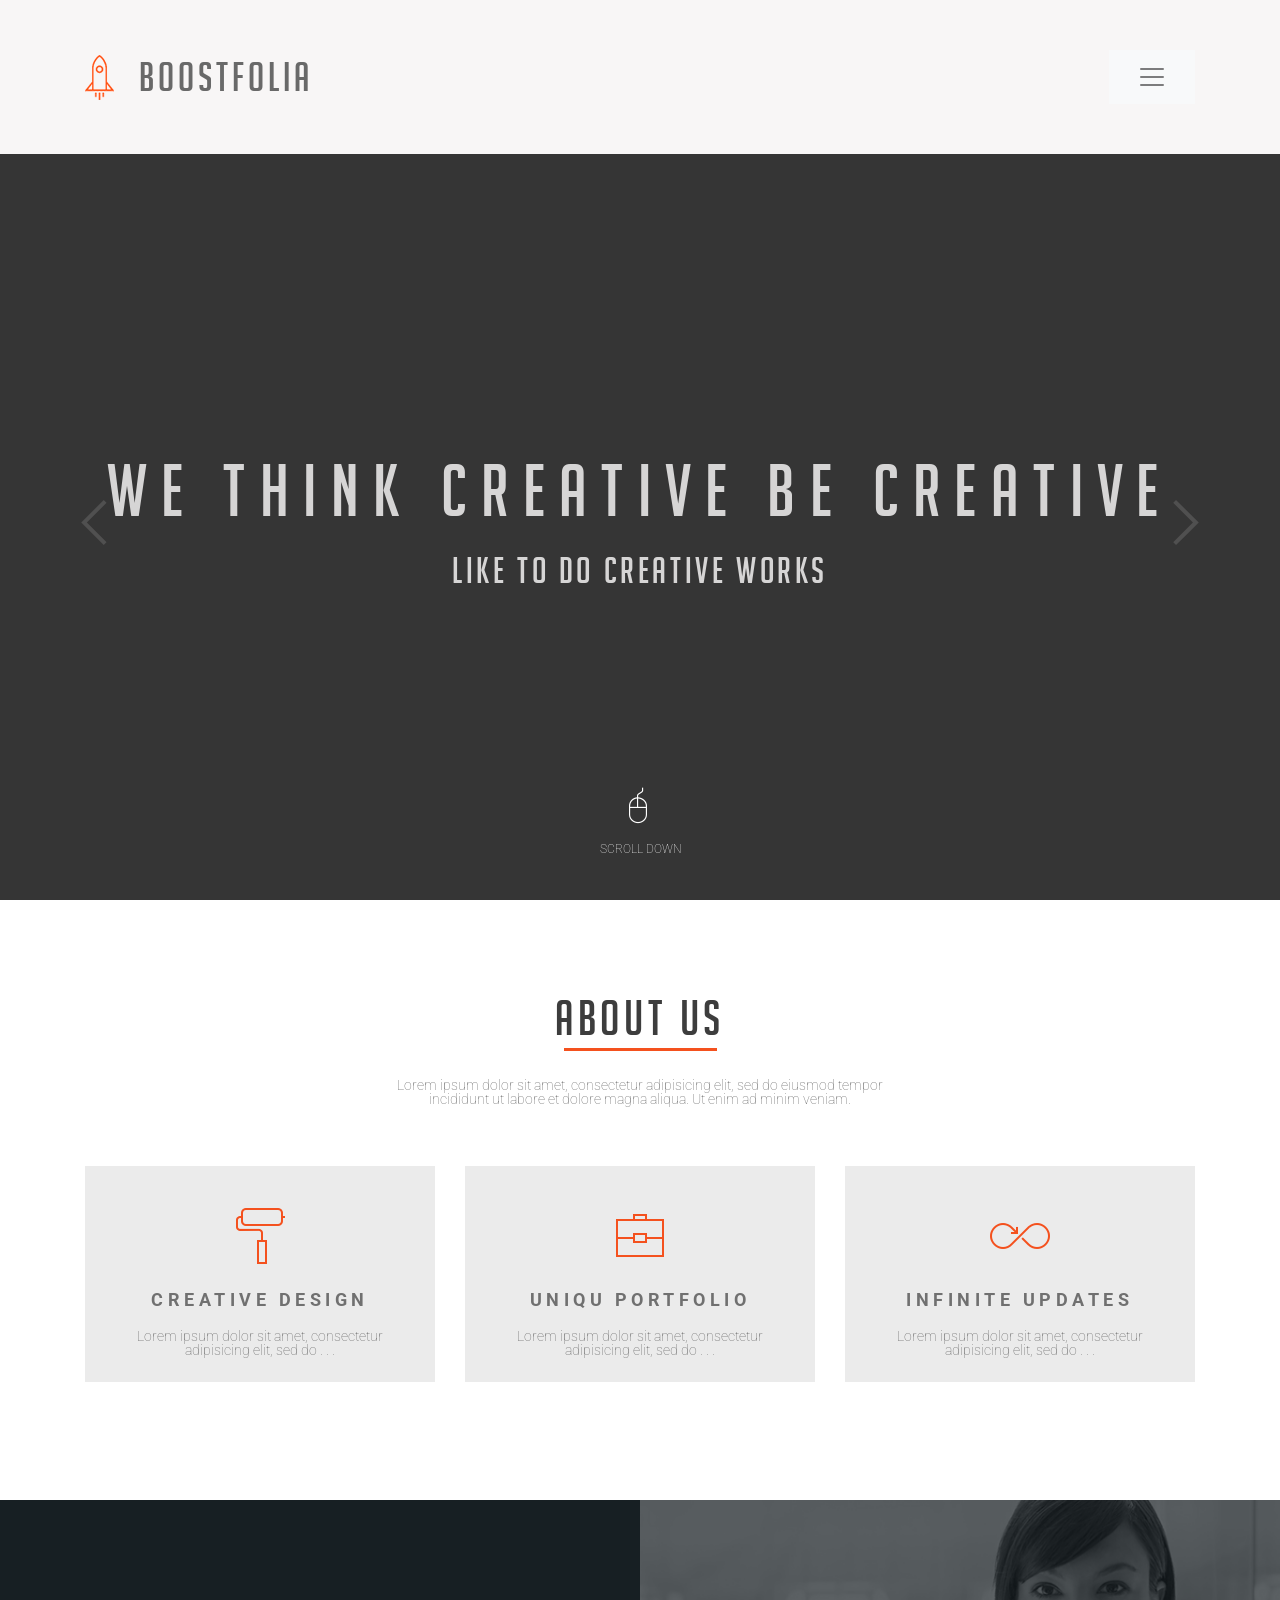
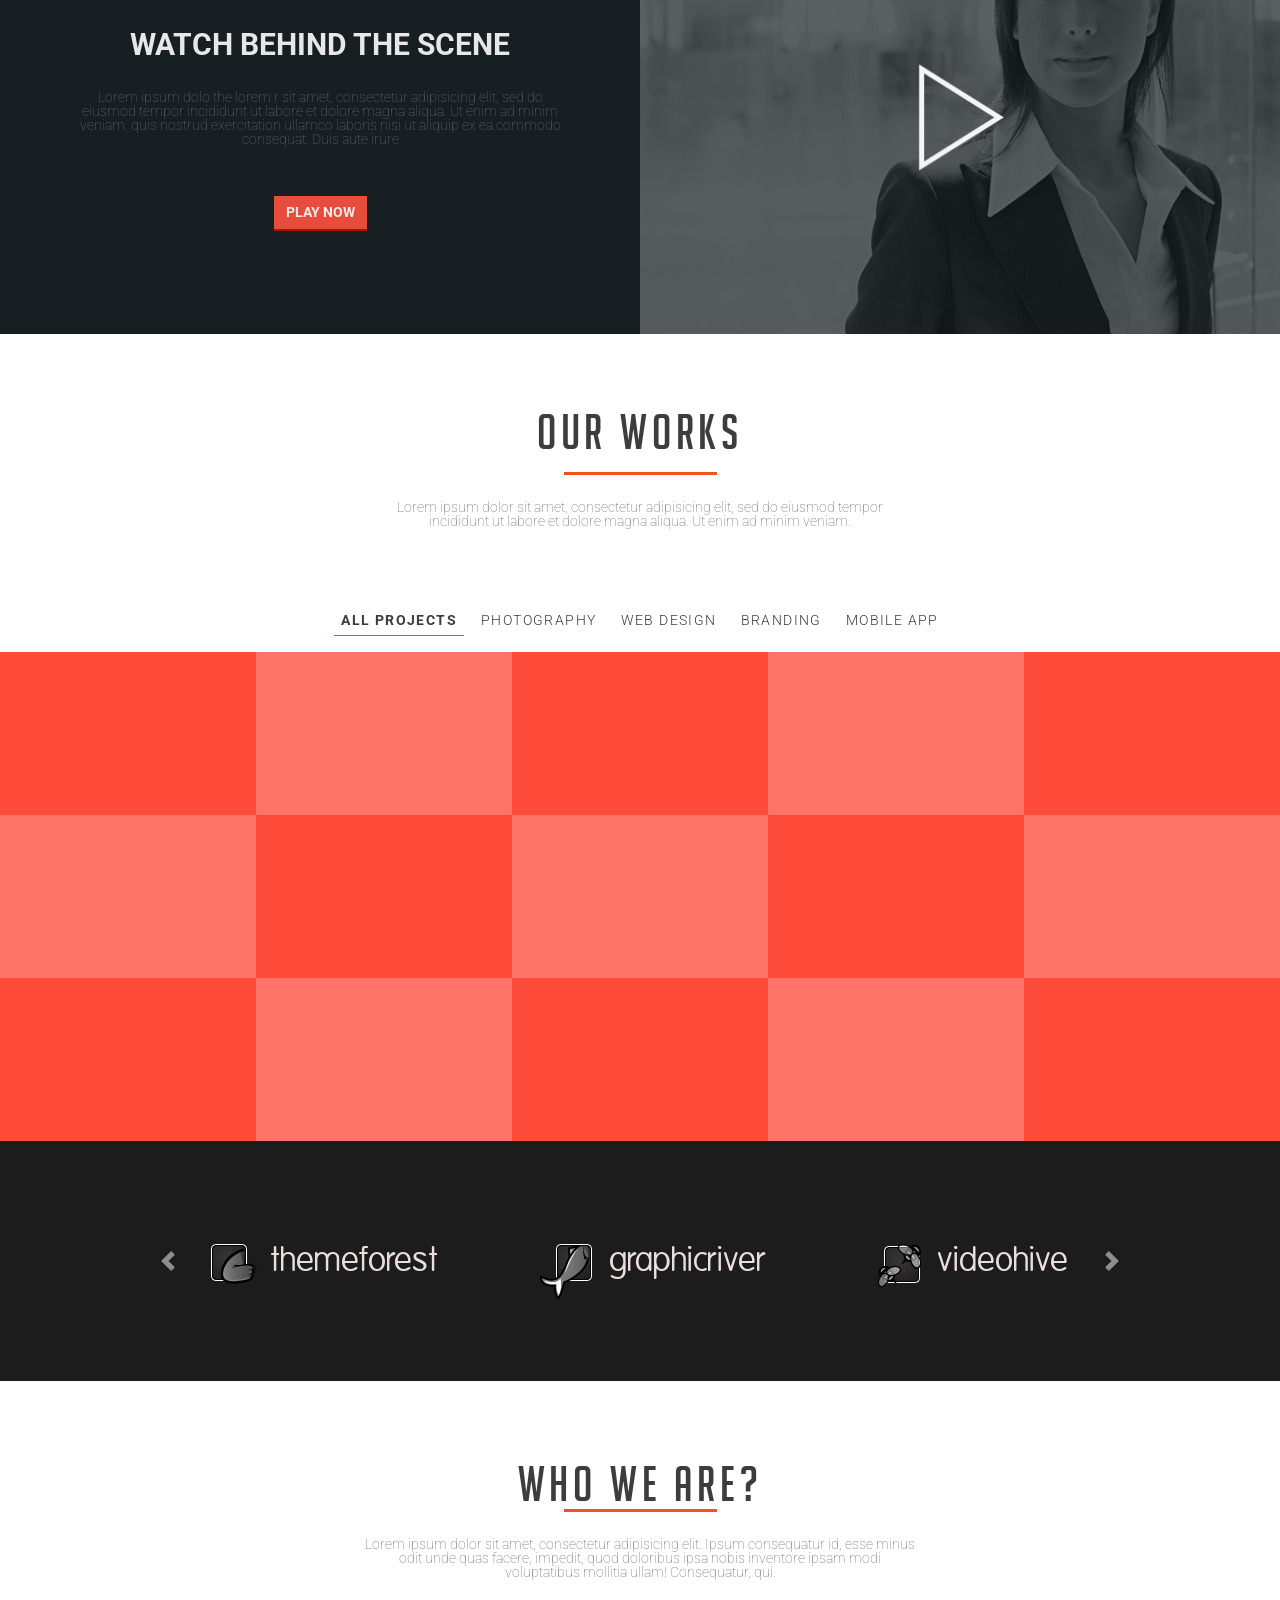
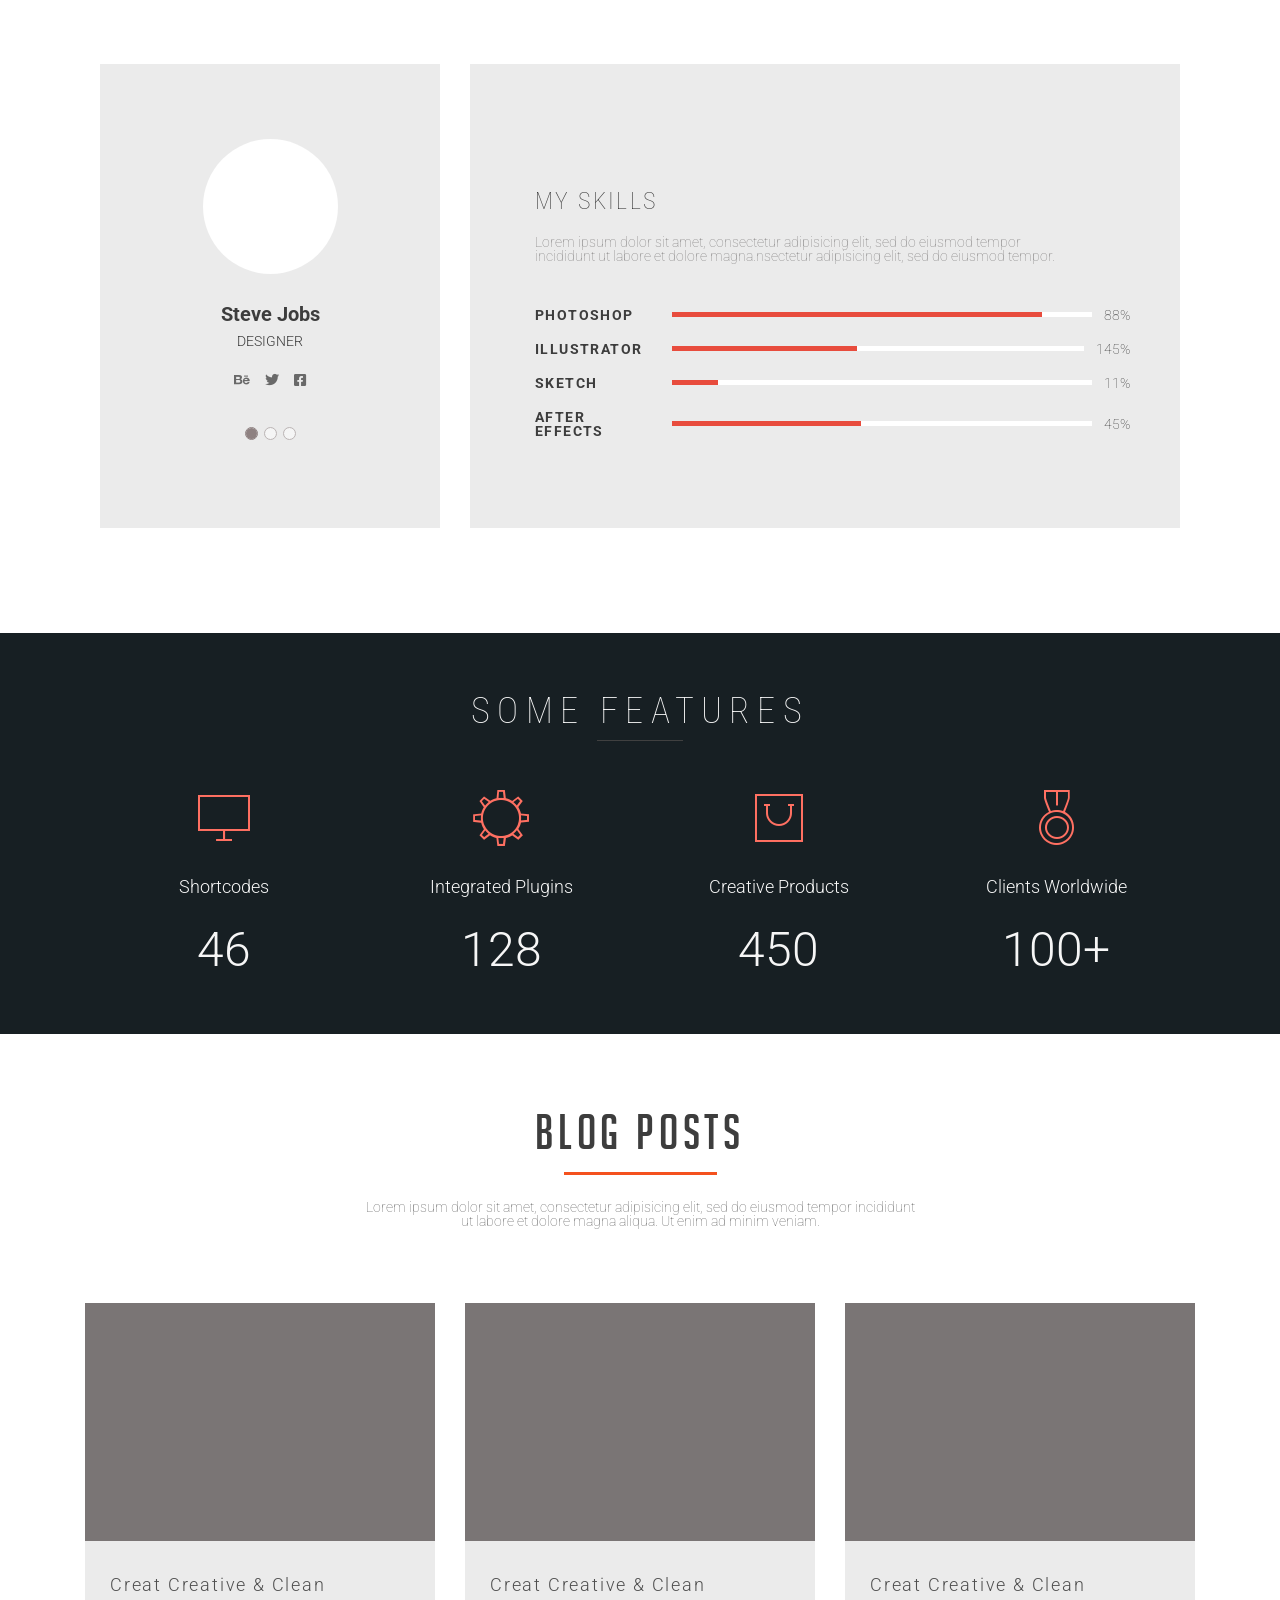
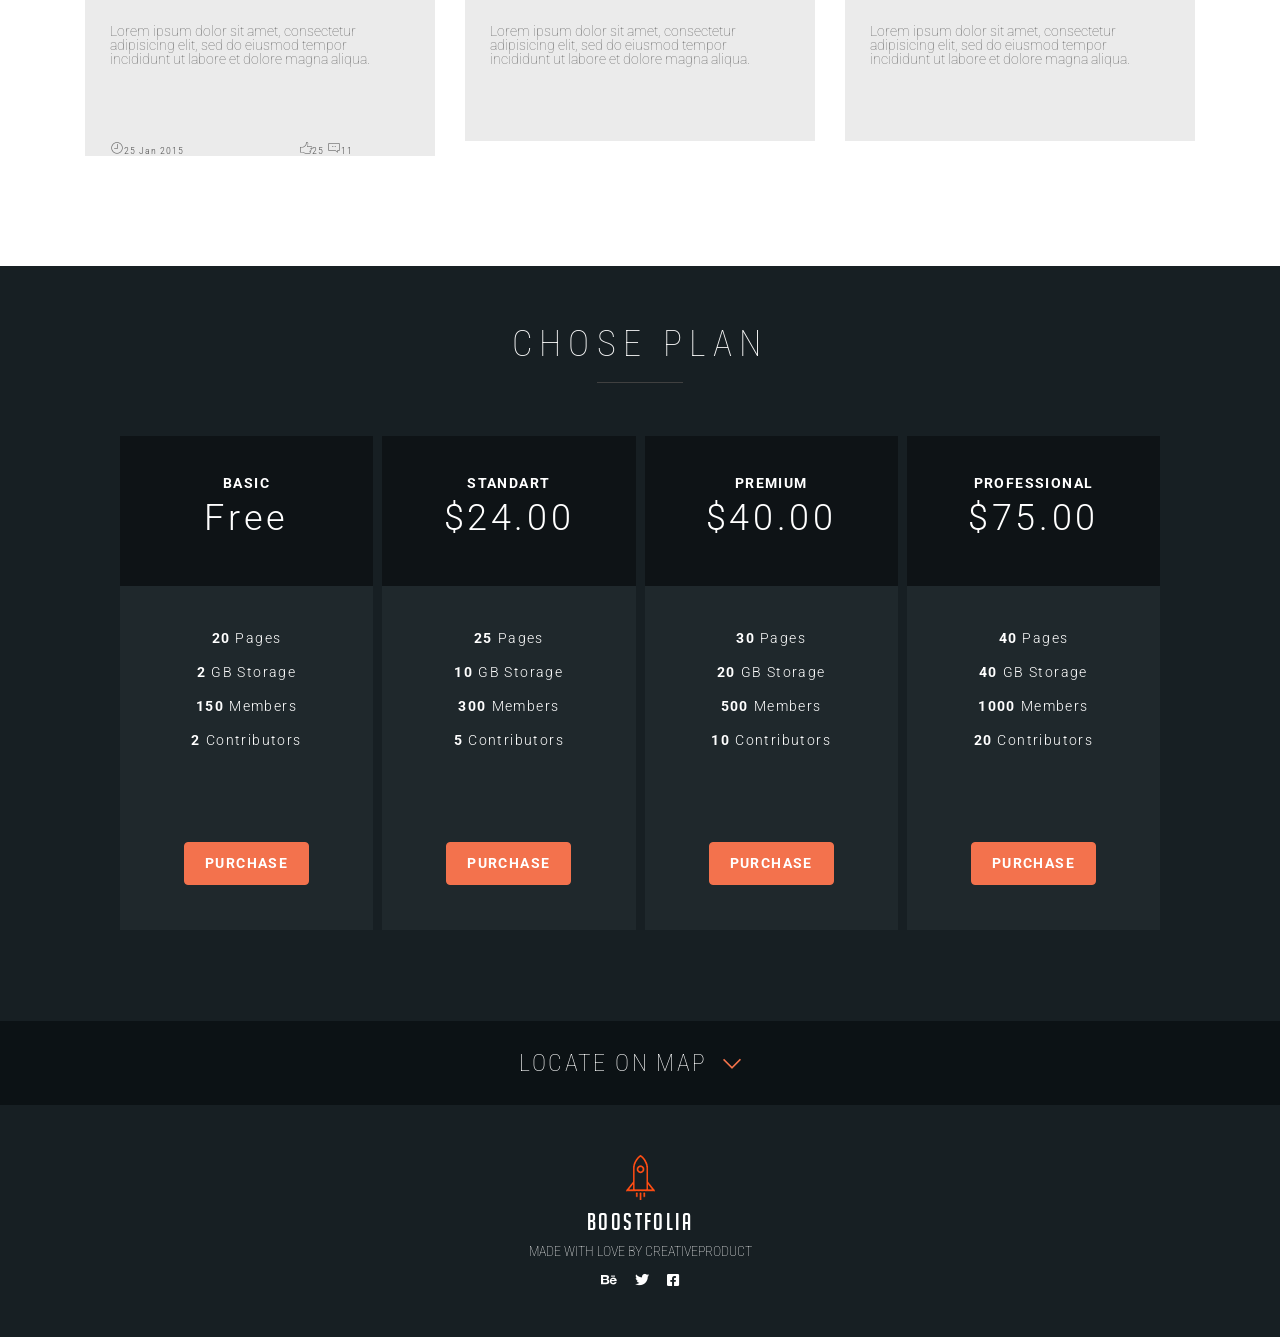
==== commit 72d7ddf3: "дз 29.08.2020 17:51" ====
--- a/index.html
+++ b/index.html
@@ -44,6 +44,12 @@
             <li class="nav-item">
               <a class="nav-link who-we" href="#">Who we are</a>
             </li>
+            <li class="nav-item">
+              <a class="nav-link blog-posts" href="#">BLOG POSTS</a>
+            </li>
+            <li class="nav-item">
+              <a class="nav-link who-we" href="#">GET IN TOUCH</a>
+            </li>
           </ul>
           
         </div>
@@ -135,6 +141,22 @@
       </section>
 
       <!-- section-about us end -->
+
+      <!-- section WATCH BEHIND THE SCENE -->
+
+      <section class="watch-behind-the-scene">
+        <div class="watch-behind-article">
+          <span>WATCH BEHIND THE SCENE</span>
+          <p>Lorem ipsum dolo the lorem r sit amet, consectetur adipisicing elit, sed do eiusmod tempor incididunt ut labore et dolore magna aliqua. Ut enim ad minim veniam, quis nostrud exercitation ullamco laboris nisi ut aliquip ex ea commodo consequat. Duis aute irure</p>
+          <a class="btn">PLAY NOW</a>
+        </div>
+        <div class="watch-behind-video">
+          <img src="img/video.png" alt="">
+        </div>
+        
+      </section>
+
+      <!-- section WATCH BEHIND THE SCENE END -->
 
       <!-- section our works -->
 
@@ -589,6 +611,53 @@
 
      <!-- section-SOME FEATURES end -->
 
+     <!-- section blog posts -->
+
+     <section class="blog-posts" id="blog-posts">
+      <div class="blog-posts-inner">
+        <h2 class="standard-title">BLOG POSTS</h2>
+          <div class="underline"></div>
+          <p>Lorem ipsum dolor sit amet, consectetur adipisicing elit, sed do eiusmod tempor incididunt ut labore et dolore magna aliqua. Ut enim ad minim veniam.</p>
+      </div>
+        <div class="container">
+          <div class="blog-posts-card">
+            <div class="row">
+              <div class="col-lg-4 offset-lg-0">
+                <div class="card-img"><img src="img/card-top-img.png" alt=""></div>
+                <div class="card-article">
+                  <span>Creat Creative & Clean</span>
+                  <p>Lorem ipsum dolor sit amet, consectetur adipisicing elit, sed do eiusmod tempor incididunt ut labore et dolore magna aliqua.</p>
+                  <div class="blogpost-card-footer">
+                  <i class="pe-7s-clock"><span class="data">25 Jan 2015</span></i>
+                  <i class="pe-7s-like2 like"><span>25</span></i>
+                  <i class="pe-7s-comment comment"><span>11</span></i>
+                  </div>
+                </div>
+              </div>
+              <div class="col-lg-4 offset-lg-0">
+                <div class="card-img"><img src="img/card-top-img.png" alt=""></div>
+                <div class="card-article">
+                  <span>Creat Creative & Clean</span>
+                  <p>Lorem ipsum dolor sit amet, consectetur adipisicing elit, sed do eiusmod tempor incididunt ut labore et dolore magna aliqua.</p>
+                </div>
+              </div>
+              <div class="col-lg-4 offset-lg-0">
+                <div class="card-img"><img src="img/card-top-img.png" alt=""></div>
+                <div class="card-article">
+                  <span>Creat Creative & Clean</span>
+                  <p>Lorem ipsum dolor sit amet, consectetur adipisicing elit, sed do eiusmod tempor incididunt ut labore et dolore magna aliqua.</p>
+                </div>
+              </div>
+
+            </div>  
+          </div>
+        </div>
+       
+     </section>
+
+     <!-- section blog posts end -->
+
+
      <!-- section chose plan -->
 
       <section class="chose-plan text-center" id="chose-plan">
--- a/css/style.css
+++ b/css/style.css
@@ -323,6 +323,70 @@
 
 /* section about us end */
 
+/* section WATCH BEHIND THE SCENE */
+
+.watch-behind-the-scene{
+  width: 100%;
+  height: 434px;
+  background-color: #171f23;
+  display: flex;
+}
+
+.watch-behind-article{
+  width: 50%;
+  display: flex;
+  flex-direction: column;
+  align-items: center;
+  padding-top: 130px;
+  padding-bottom: 100px;
+}
+
+.watch-behind-article span{
+  font-size: 30px;
+  font-family: 'Roboto', sans-serif;
+  font-weight: 700;
+  color: #e7e7e7;
+  margin-bottom: 30px;
+}
+
+.watch-behind-article p{
+  width: 490px;
+  text-align: center;
+  margin-bottom: 50px;
+  font-family: 'Roboto', sans-serif;
+  font-weight: 100;
+}
+
+.watch-behind-article .btn{
+  background-color: #e84c3d;
+  border-radius: 0;
+  /* padding: 15px 27px; */
+  color: #ebebeb;
+  font-family: 'Roboto', sans-serif;
+  font-weight: 700;
+  font-size: 14px;
+  border: none;
+  border-bottom: 2px solid;
+  border-color: #b11000;
+  outline: none;   
+}
+
+.watch-behind-article a:hover{
+  background-color: #171f23;
+  color: #e84c3d;
+  border-color: #e84c3d;
+}
+
+.watch-behind-video{
+  width: 50%;
+}
+
+.watch-behind-video img{
+  width: 100%;
+  height: 434px;
+}
+/* section WATCH BEHIND THE SCENE END */
+
 /* section our works */
 
 section.our-works{
@@ -742,6 +806,69 @@
 
 
 /* section-SOME FEATURES end */
+
+/* section blog posts */
+
+.blog-posts{
+  padding-top: 75px;
+  padding-bottom: 110px;
+}
+
+.blog-posts .blog-posts-inner{
+  display: flex;
+  flex-direction: column;
+  align-items: center;
+}
+
+.blog-posts .underline{
+  margin-top: 15px;
+  margin-bottom: 25px;
+}
+
+.blog-posts p{
+  width: 551px;
+  text-align: center;
+  margin-bottom: 75px;
+}
+
+.card-img img{
+  width: 100%;
+}
+
+.blog-posts .card-article{
+  background-color: #ebebeb;
+  display: flex;
+  flex-direction: column;
+  padding-left: 25px;
+}
+
+.blog-posts .card-article span{
+  font-family: 'Roboto', sans-serif;
+  font-weight: 300;
+  font-size: 18px;
+  letter-spacing: .1em;
+  color: #505050;
+  margin-top: 35px;
+}
+
+.blog-posts .card-article p{
+  width: 260px;
+  text-align: start;
+  margin-top: 30px;
+}
+
+#blog-posts > div.container > div > div > div:nth-child(1) > div.card-article > div > i > span{
+  font-family: 'Roboto Condensed', sans-serif;
+  font-size: 10px;
+  letter-spacing: 0.1em;
+}
+
+.blog-posts .like{
+  margin-left: 113px;
+}
+
+
+/* section blog posts end */
 
 
  /* section chose plan */
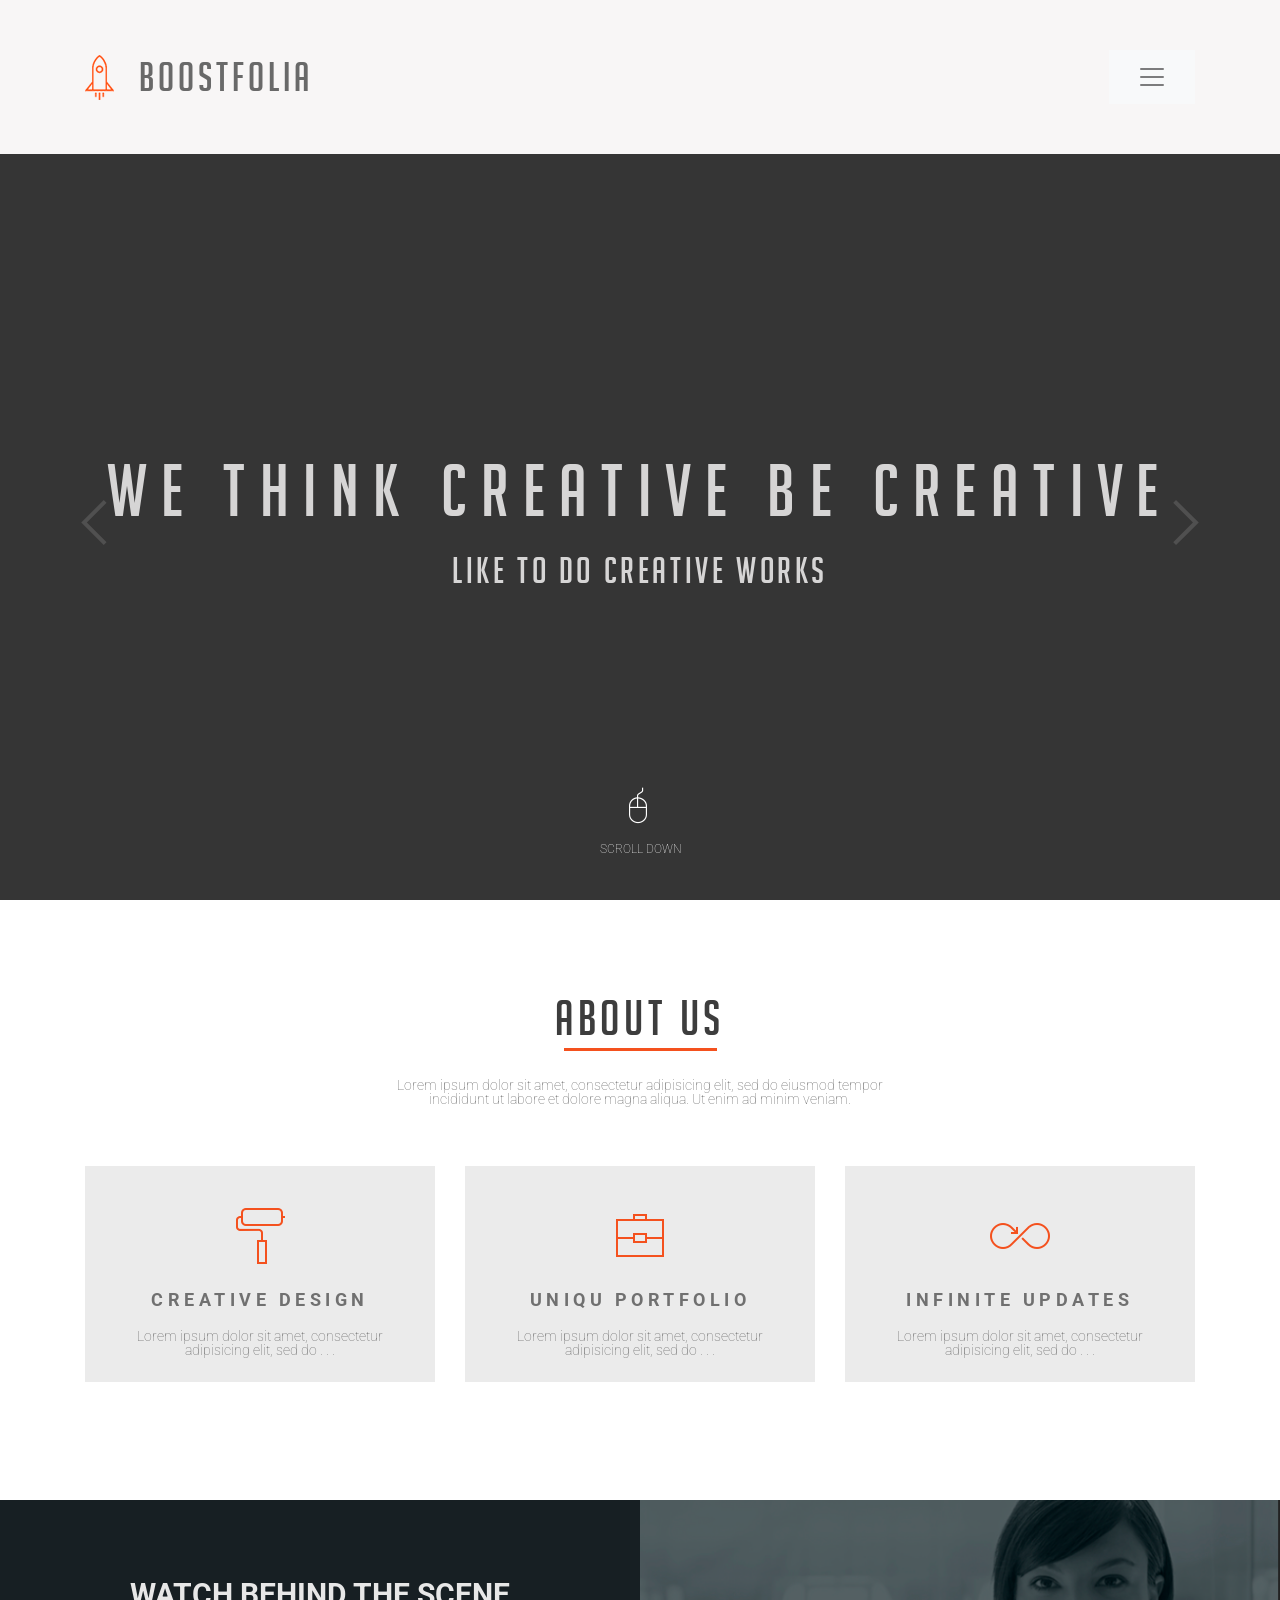
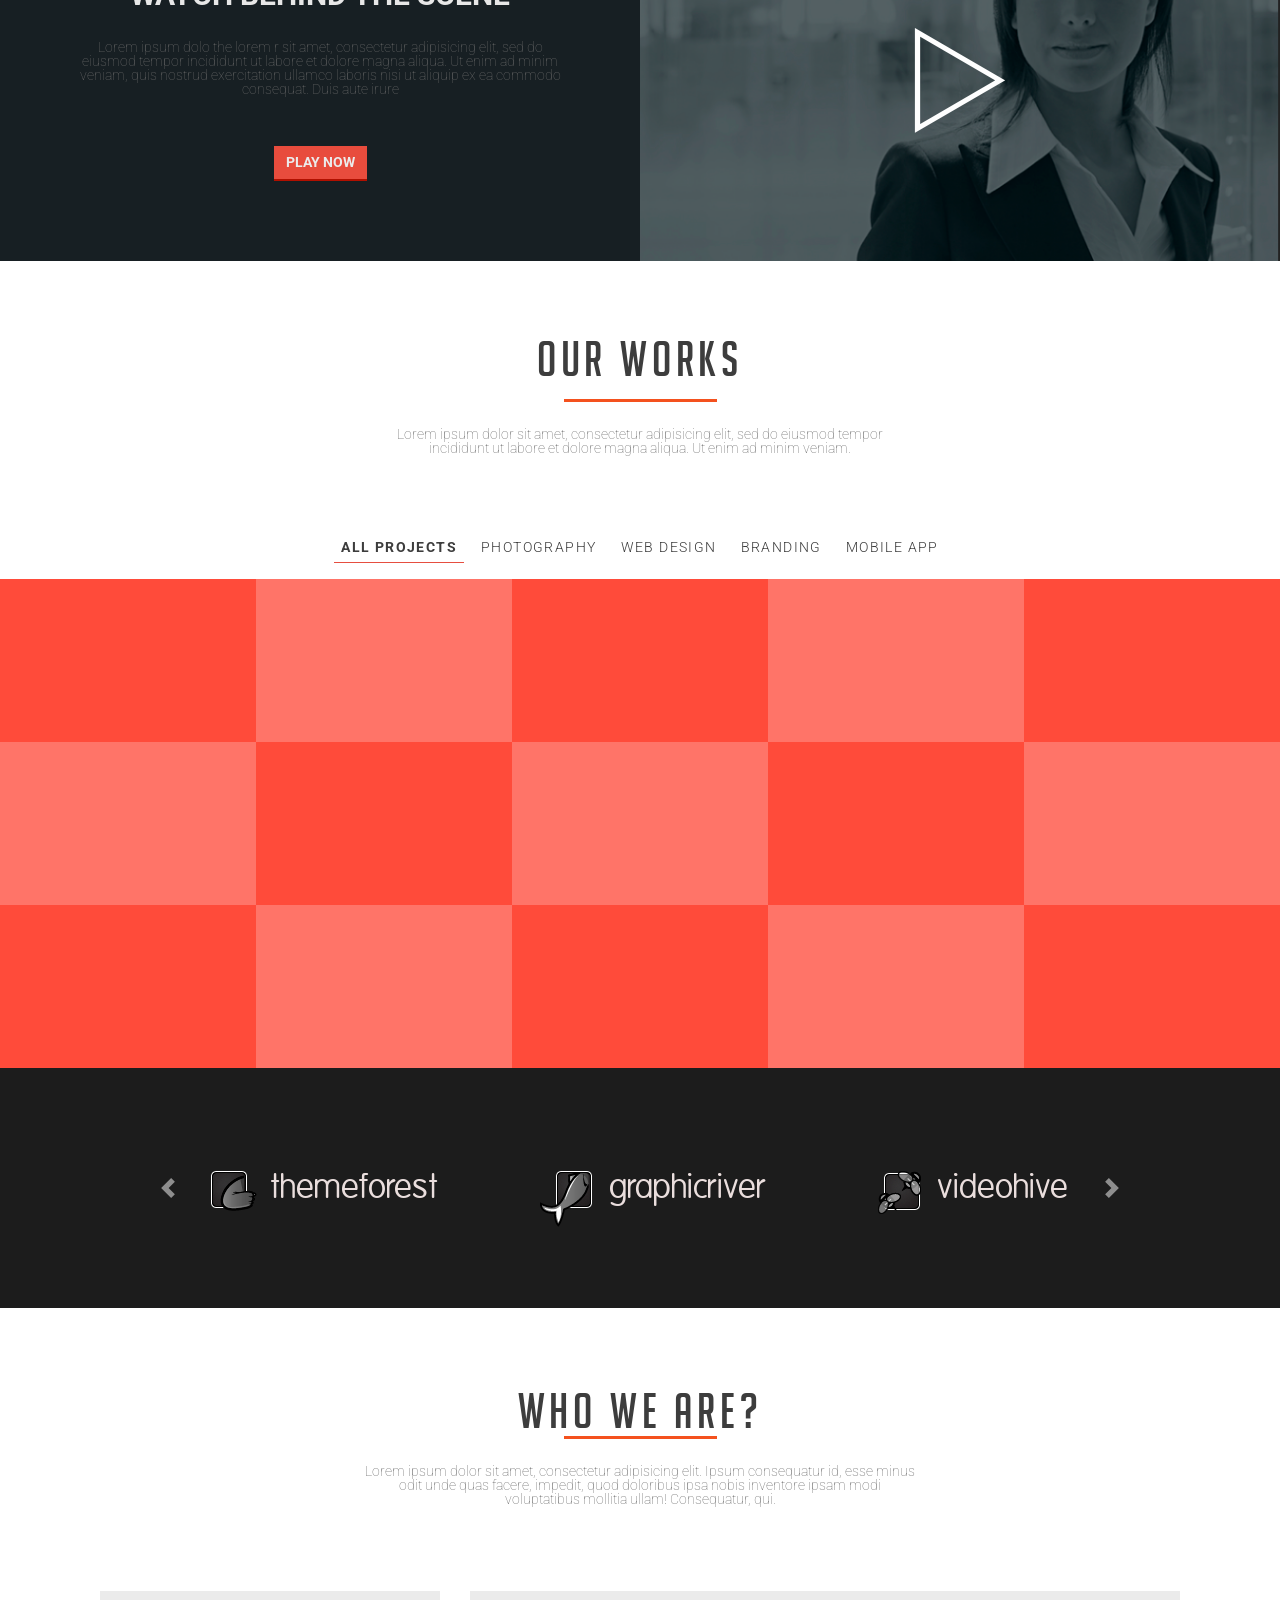
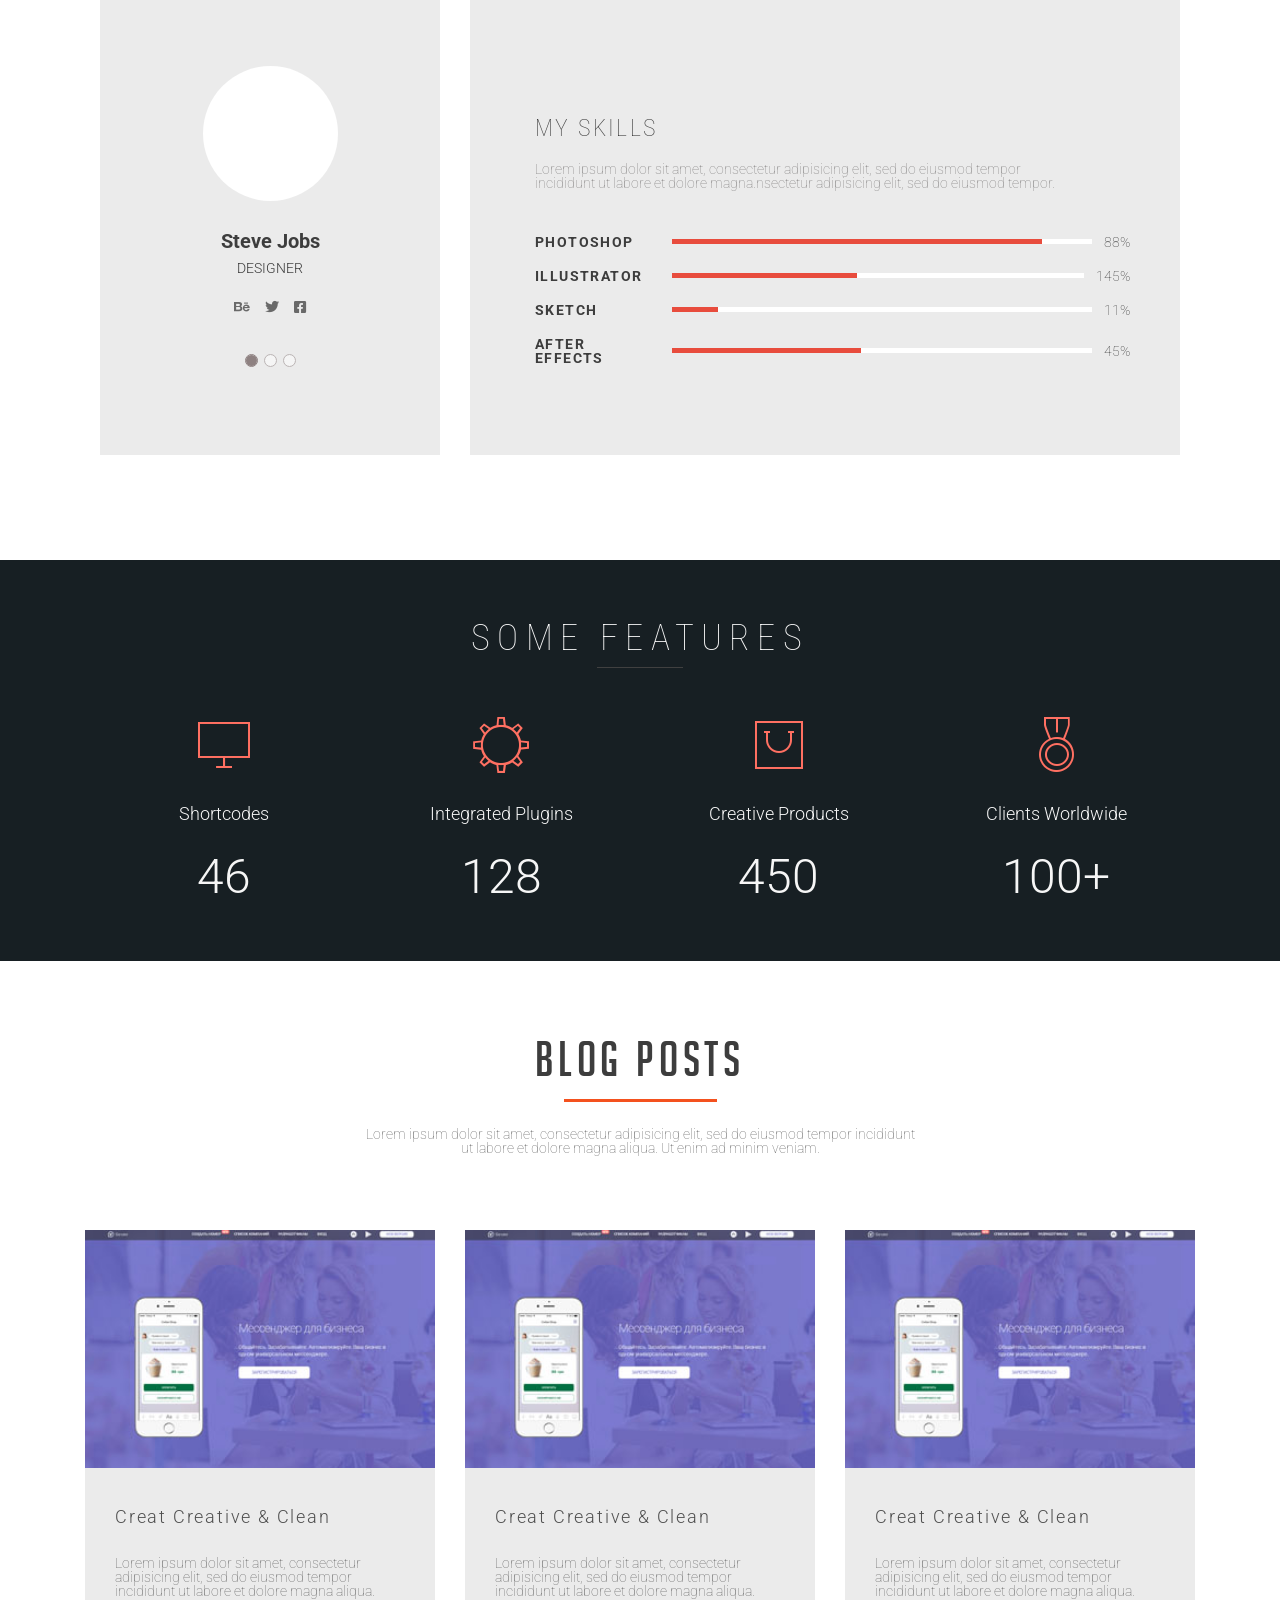
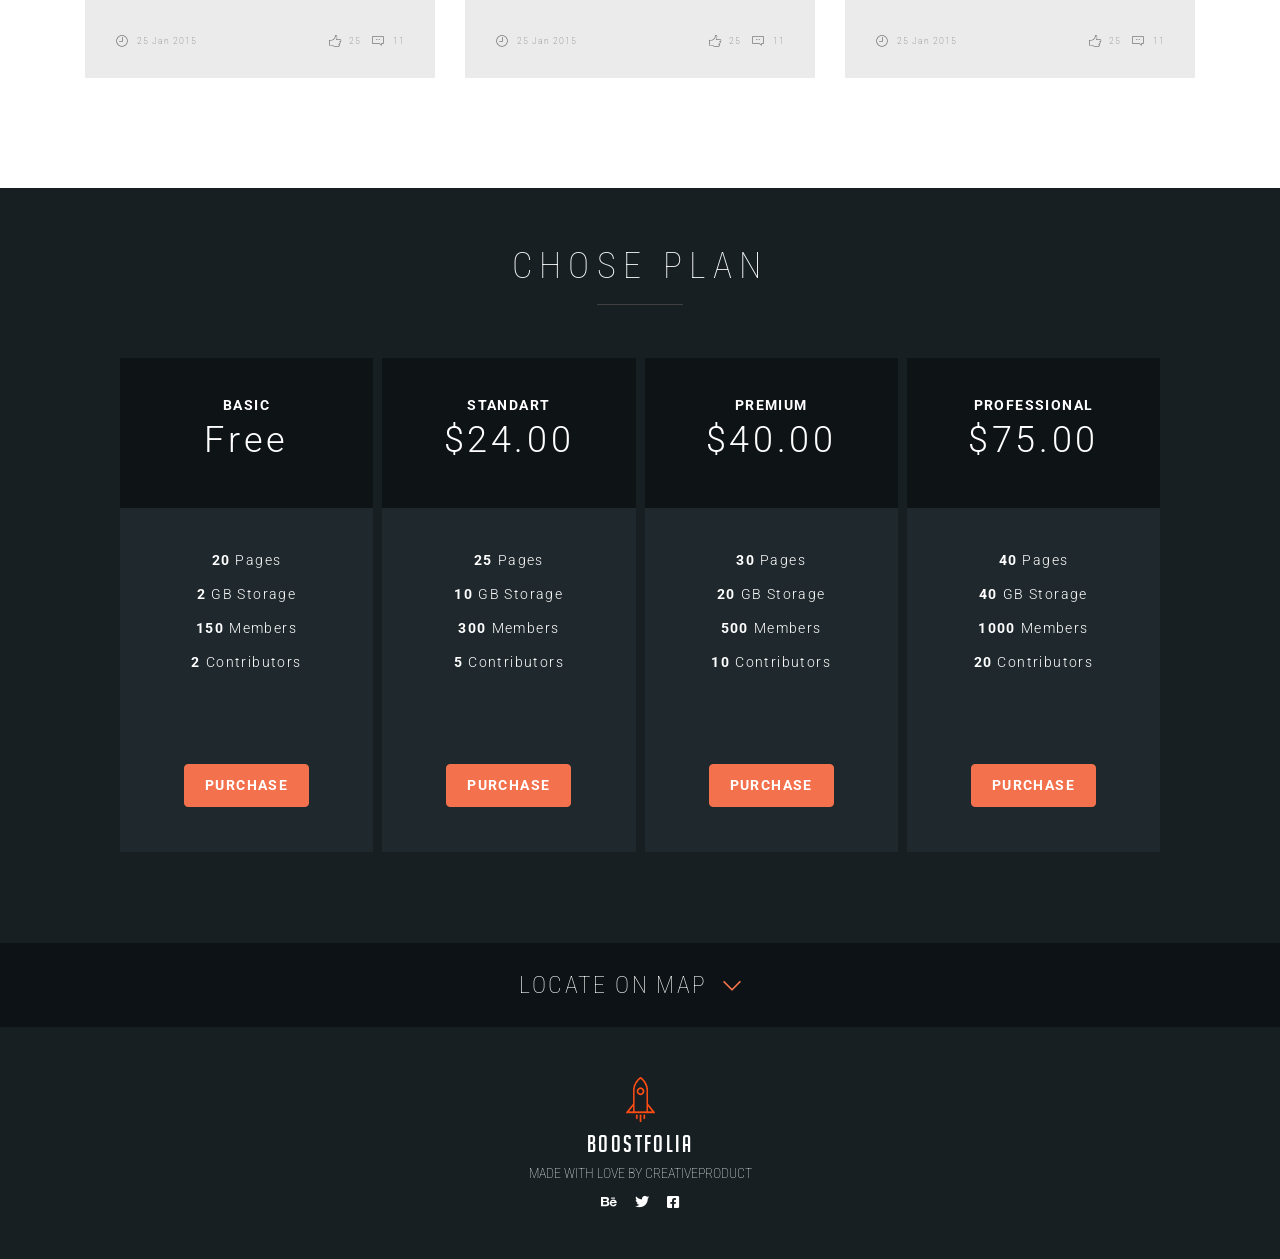
==== commit 1532fd33: "20-08-30" ====
--- a/index.html
+++ b/index.html
@@ -148,10 +148,11 @@
         <div class="watch-behind-article">
           <span>WATCH BEHIND THE SCENE</span>
           <p>Lorem ipsum dolo the lorem r sit amet, consectetur adipisicing elit, sed do eiusmod tempor incididunt ut labore et dolore magna aliqua. Ut enim ad minim veniam, quis nostrud exercitation ullamco laboris nisi ut aliquip ex ea commodo consequat. Duis aute irure</p>
-          <a class="btn">PLAY NOW</a>
+          <a class="btn play-video-btn">PLAY NOW</a>
         </div>
         <div class="watch-behind-video">
-          <img src="img/video.png" alt="">
+          <video id="video-player" src="videos/wix.mp4" poster="img/video.png"></video>
+          <i class="pe-7s-play play-video"></i>
         </div>
         
       </section>
@@ -620,37 +621,81 @@
           <p>Lorem ipsum dolor sit amet, consectetur adipisicing elit, sed do eiusmod tempor incididunt ut labore et dolore magna aliqua. Ut enim ad minim veniam.</p>
       </div>
         <div class="container">
-          <div class="blog-posts-card">
             <div class="row">
-              <div class="col-lg-4 offset-lg-0">
-                <div class="card-img"><img src="img/card-top-img.png" alt=""></div>
-                <div class="card-article">
-                  <span>Creat Creative & Clean</span>
-                  <p>Lorem ipsum dolor sit amet, consectetur adipisicing elit, sed do eiusmod tempor incididunt ut labore et dolore magna aliqua.</p>
-                  <div class="blogpost-card-footer">
-                  <i class="pe-7s-clock"><span class="data">25 Jan 2015</span></i>
-                  <i class="pe-7s-like2 like"><span>25</span></i>
-                  <i class="pe-7s-comment comment"><span>11</span></i>
+              <div class="col-lg-4">
+                <div class="blog-posts-card">
+                  <div class="card-img">
+                    <img src="img/blogpost-1.jpg" alt="">
+                    <div class="card-buttons">
+                      <a href="#" class="card-link"><i class="pe-7s-link"></i></a>
+                      <a href="#" class="look"><i class="pe-7s-look"></i></a>
+                    </div>
                   </div>
-                </div>
-              </div>
-              <div class="col-lg-4 offset-lg-0">
-                <div class="card-img"><img src="img/card-top-img.png" alt=""></div>
-                <div class="card-article">
-                  <span>Creat Creative & Clean</span>
-                  <p>Lorem ipsum dolor sit amet, consectetur adipisicing elit, sed do eiusmod tempor incididunt ut labore et dolore magna aliqua.</p>
-                </div>
-              </div>
-              <div class="col-lg-4 offset-lg-0">
-                <div class="card-img"><img src="img/card-top-img.png" alt=""></div>
-                <div class="card-article">
-                  <span>Creat Creative & Clean</span>
-                  <p>Lorem ipsum dolor sit amet, consectetur adipisicing elit, sed do eiusmod tempor incididunt ut labore et dolore magna aliqua.</p>
+                  <div class="card-article">
+                    <span>Creat Creative & Clean</span>
+                    <p>Lorem ipsum dolor sit amet, consectetur adipisicing elit, sed do eiusmod tempor incididunt ut labore et dolore magna aliqua.</p>
+                    <div class="blogpost-card-footer">
+                      <div class="blogpost-card-footer-left">
+                        <i class="pe-7s-clock"></i><span class="data">25 Jan 2015</span>
+                      </div>
+                      <div class="blogpost-card-footer-right">
+                        <i class="pe-7s-like2 like"></i><span>25</span>
+                        <i class="pe-7s-comment comment"></i><span>11</span>
+                      </div>
+                    </div>
+                  </div>
+                </div>
+              </div>
+              <div class="col-lg-4">
+                <div class="blog-posts-card">
+                  <div class="card-img">
+                    <img src="img/blogpost-1.jpg" alt="">
+                    <div class="card-buttons">
+                      <a href="#" class="card-link"><i class="pe-7s-link"></i></a>
+                      <a href="#" class="look"><i class="pe-7s-look"></i></a>
+                    </div>
+                  </div>
+                  <div class="card-article">
+                    <span>Creat Creative & Clean</span>
+                    <p>Lorem ipsum dolor sit amet, consectetur adipisicing elit, sed do eiusmod tempor incididunt ut labore et dolore magna aliqua.</p>
+                    <div class="blogpost-card-footer">
+                      <div class="blogpost-card-footer-left">
+                        <i class="pe-7s-clock"></i><span class="data">25 Jan 2015</span>
+                      </div>
+                      <div class="blogpost-card-footer-right">
+                        <i class="pe-7s-like2 like"></i><span>25</span>
+                        <i class="pe-7s-comment comment"></i><span>11</span>
+                      </div>
+                    </div>
+                  </div>
+                </div>
+              </div>
+              <div class="col-lg-4">
+                <div class="blog-posts-card">
+                  <div class="card-img">
+                    <img src="img/blogpost-1.jpg" alt="">
+                    <div class="card-buttons">
+                      <a href="#" class="card-link"><i class="pe-7s-link"></i></a>
+                      <a href="#" class="look"><i class="pe-7s-look"></i></a>
+                    </div>
+                  </div>
+                  <div class="card-article">
+                    <span>Creat Creative & Clean</span>
+                    <p>Lorem ipsum dolor sit amet, consectetur adipisicing elit, sed do eiusmod tempor incididunt ut labore et dolore magna aliqua.</p>
+                    <div class="blogpost-card-footer">
+                      <div class="blogpost-card-footer-left">
+                        <i class="pe-7s-clock"></i><span class="data">25 Jan 2015</span>
+                      </div>
+                      <div class="blogpost-card-footer-right">
+                        <i class="pe-7s-like2 like"></i><span>25</span>
+                        <i class="pe-7s-comment comment"></i><span>11</span>
+                      </div>
+                    </div>
+                  </div>
                 </div>
               </div>
 
             </div>  
-          </div>
         </div>
        
      </section>
--- a/css/style.css
+++ b/css/style.css
@@ -325,9 +325,8 @@
 
 /* section WATCH BEHIND THE SCENE */
 
-.watch-behind-the-scene{
+section.watch-behind-the-scene{
   width: 100%;
-  height: 434px;
   background-color: #171f23;
   display: flex;
 }
@@ -337,8 +336,7 @@
   display: flex;
   flex-direction: column;
   align-items: center;
-  padding-top: 130px;
-  padding-bottom: 100px;
+  justify-content: center;
 }
 
 .watch-behind-article span{
@@ -379,11 +377,37 @@
 
 .watch-behind-video{
   width: 50%;
-}
-
-.watch-behind-video img{
+  position: relative;
+}
+
+.watch-behind-video video{
   width: 100%;
-  height: 434px;
+  display: block;
+}
+
+.watch-behind-video video:focus{
+  outline: none;
+}
+
+.watch-behind-video i{
+  color: #fefefe;
+  font-size: 150px;
+  position: absolute;
+  left: 50%;
+  top: 50%;
+  transform: translate(-50%, -50%);
+  transition: all 1s;
+}
+
+.watch-behind-video i:hover{
+  cursor: pointer;
+  color: #e84c3d;
+}
+
+.watch-behind-video i.played{
+  left: 50px;
+  top: 50px;
+  font-size: 75px;
 }
 /* section WATCH BEHIND THE SCENE END */
 
@@ -809,7 +833,7 @@
 
 /* section blog posts */
 
-.blog-posts{
+section.blog-posts{
   padding-top: 75px;
   padding-bottom: 110px;
 }
@@ -825,30 +849,73 @@
   margin-bottom: 25px;
 }
 
-.blog-posts p{
+.blog-posts .blog-posts-inner p{
   width: 551px;
   text-align: center;
   margin-bottom: 75px;
 }
 
-.card-img img{
+.blog-posts .card-img{
+  position: relative;
+}
+
+.blog-posts .card-img img{
   width: 100%;
+  transition: all .5s;
+}
+
+.blog-posts-card:hover img{
+  filter: blur(2px);
+}
+
+.blog-posts-card .card-buttons{
+  position: absolute;
+  left: 50%;
+  top: 50%;
+  transform: translate(-50%, -50%);
+  display: none;
+}
+
+.blog-posts-card:hover .card-buttons{
+  display: flex;
+}
+
+.blog-posts .card-img .card-buttons a{
+  display: flex;
+  justify-content: center;
+  align-items: center;
+  font-size: 24px;
+  color: #e87e5d;
+  background-color: #fefefe;
+  border-radius: 50%;
+  width: 45px;
+  height: 45px;
+  transition: all .3s;
+}
+
+.blog-posts .card-img .card-buttons a:hover{
+  background-color: #e87e5d;
+  color: #fefefe;
+}
+
+.blog-posts .card-img .card-buttons a + a{
+  margin-left: 20px;
 }
 
 .blog-posts .card-article{
   background-color: #ebebeb;
   display: flex;
   flex-direction: column;
-  padding-left: 25px;
-}
-
-.blog-posts .card-article span{
+  padding: 40px 30px 30px;
+  height: 210px;
+}
+
+.blog-posts .card-article > span{
   font-family: 'Roboto', sans-serif;
   font-weight: 300;
   font-size: 18px;
   letter-spacing: .1em;
   color: #505050;
-  margin-top: 35px;
 }
 
 .blog-posts .card-article p{
@@ -857,15 +924,35 @@
   margin-top: 30px;
 }
 
-#blog-posts > div.container > div > div > div:nth-child(1) > div.card-article > div > i > span{
+.blog-posts .blogpost-card-footer{
+  display: flex;
+  justify-content: space-between;
+  margin-top: auto;
+}
+
+.blog-posts .blogpost-card-footer{
   font-family: 'Roboto Condensed', sans-serif;
   font-size: 10px;
   letter-spacing: 0.1em;
 }
 
-.blog-posts .like{
-  margin-left: 113px;
-}
+.blog-posts .blogpost-card-footer > *{
+  display: flex;
+  align-items: center;
+}
+
+.blog-posts .blogpost-card-footer i{
+  font-size: 14px;
+}
+
+.blog-posts .blogpost-card-footer i + span{
+  margin-left: 7px;
+}
+
+.blog-posts .blogpost-card-footer span + i{
+  margin-left: 10px;
+}
+
 
 
 /* section blog posts end */
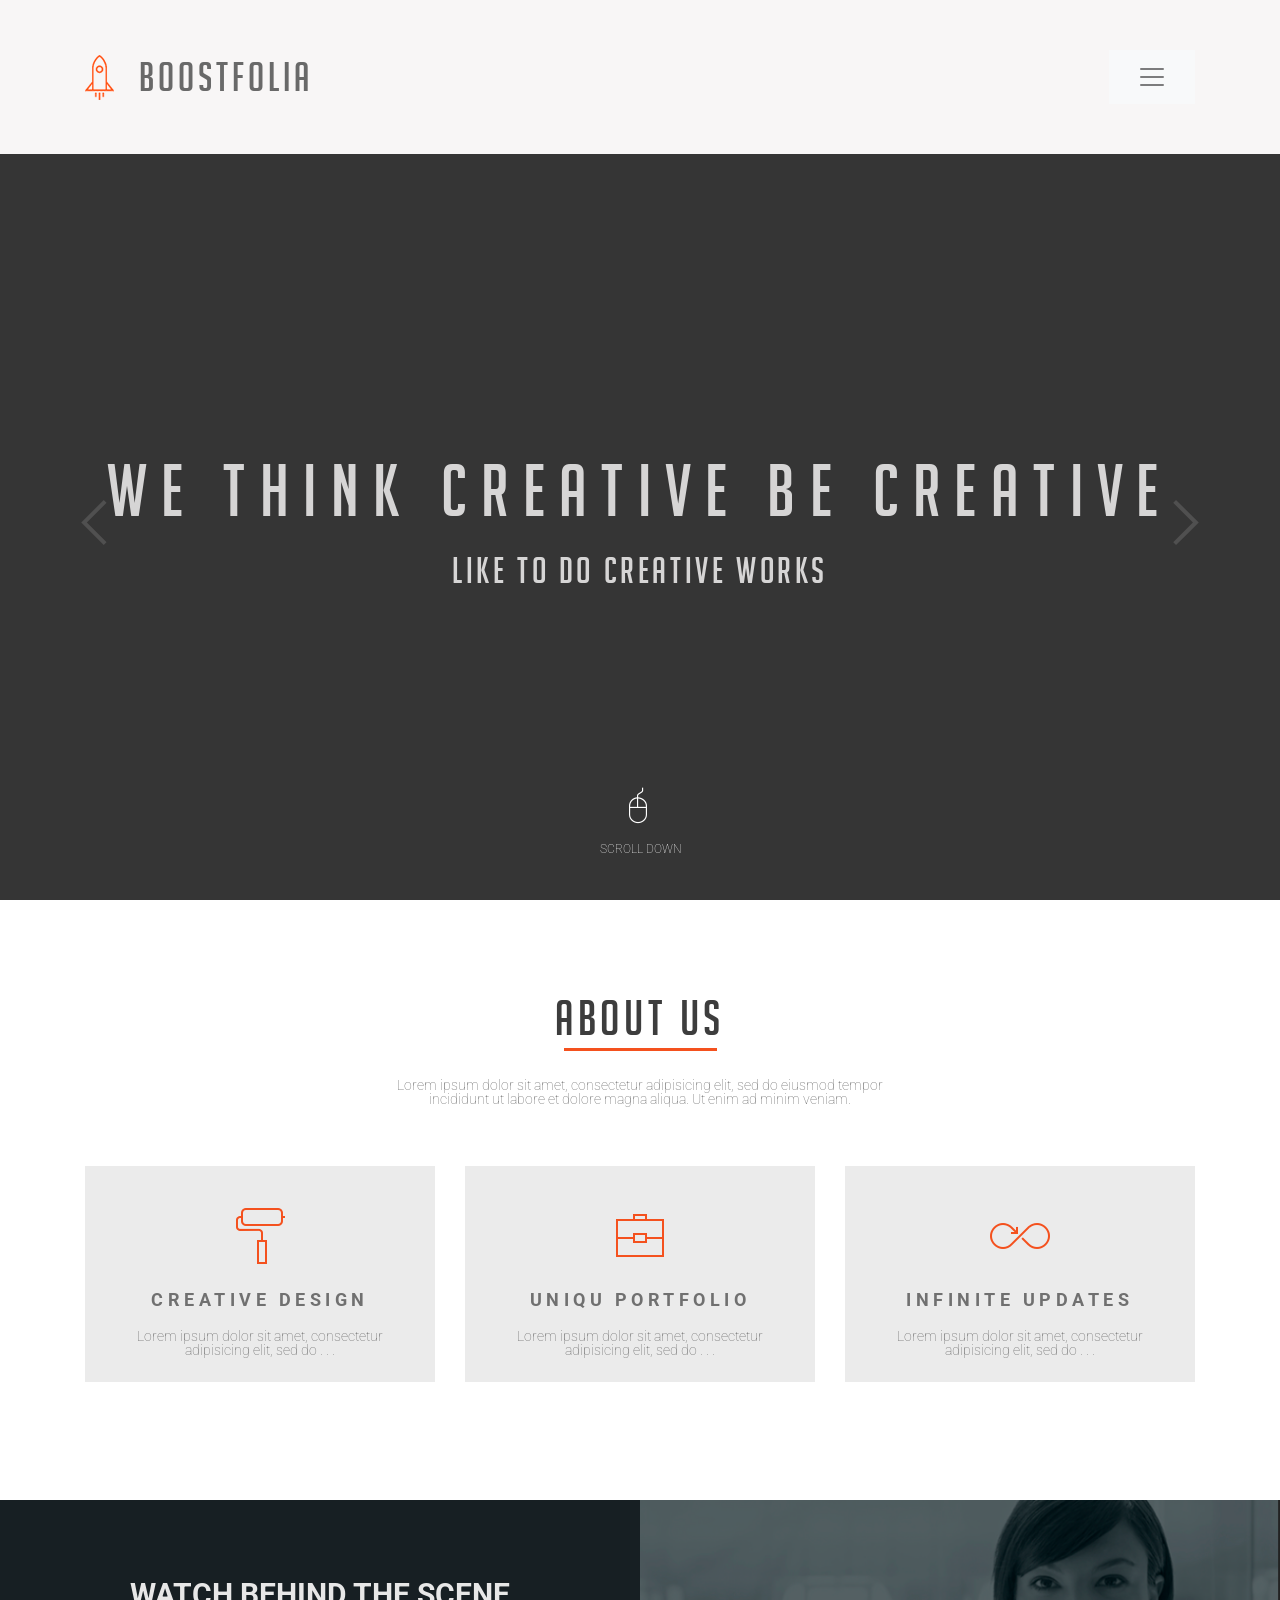
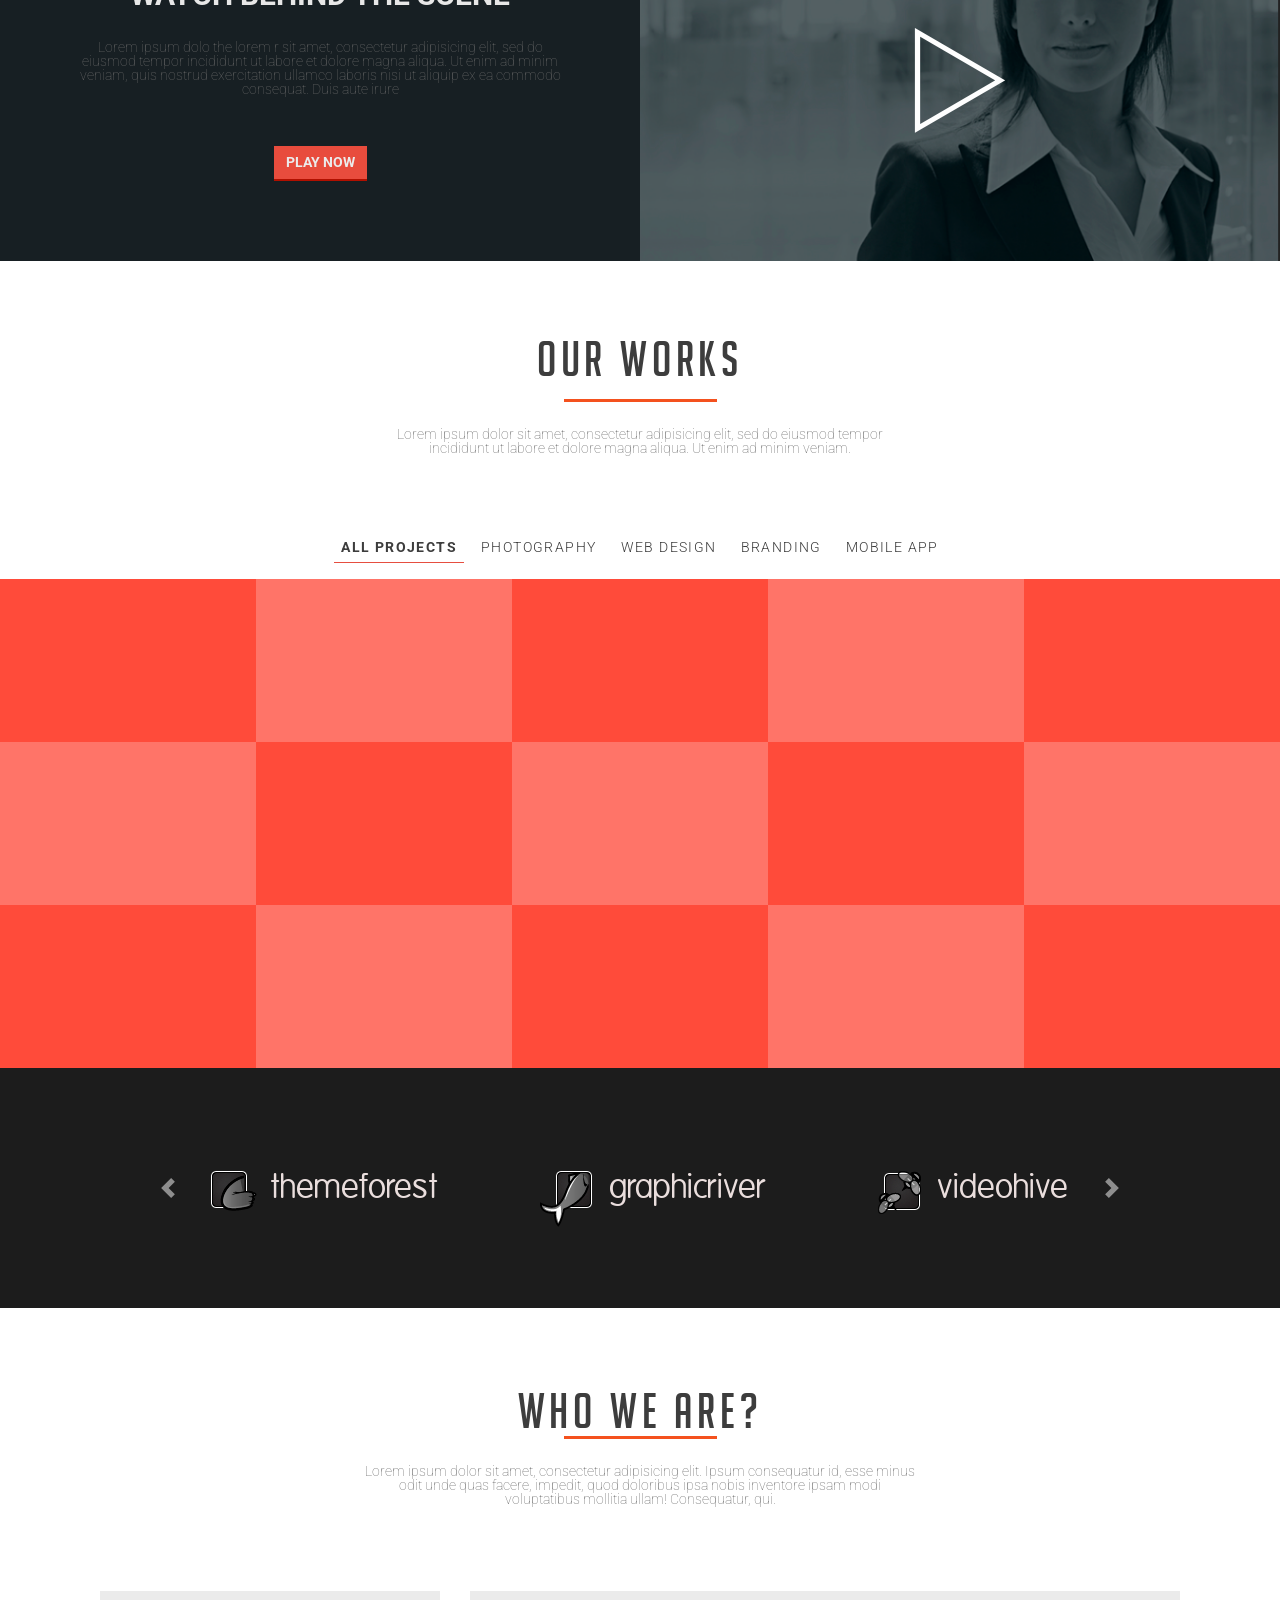
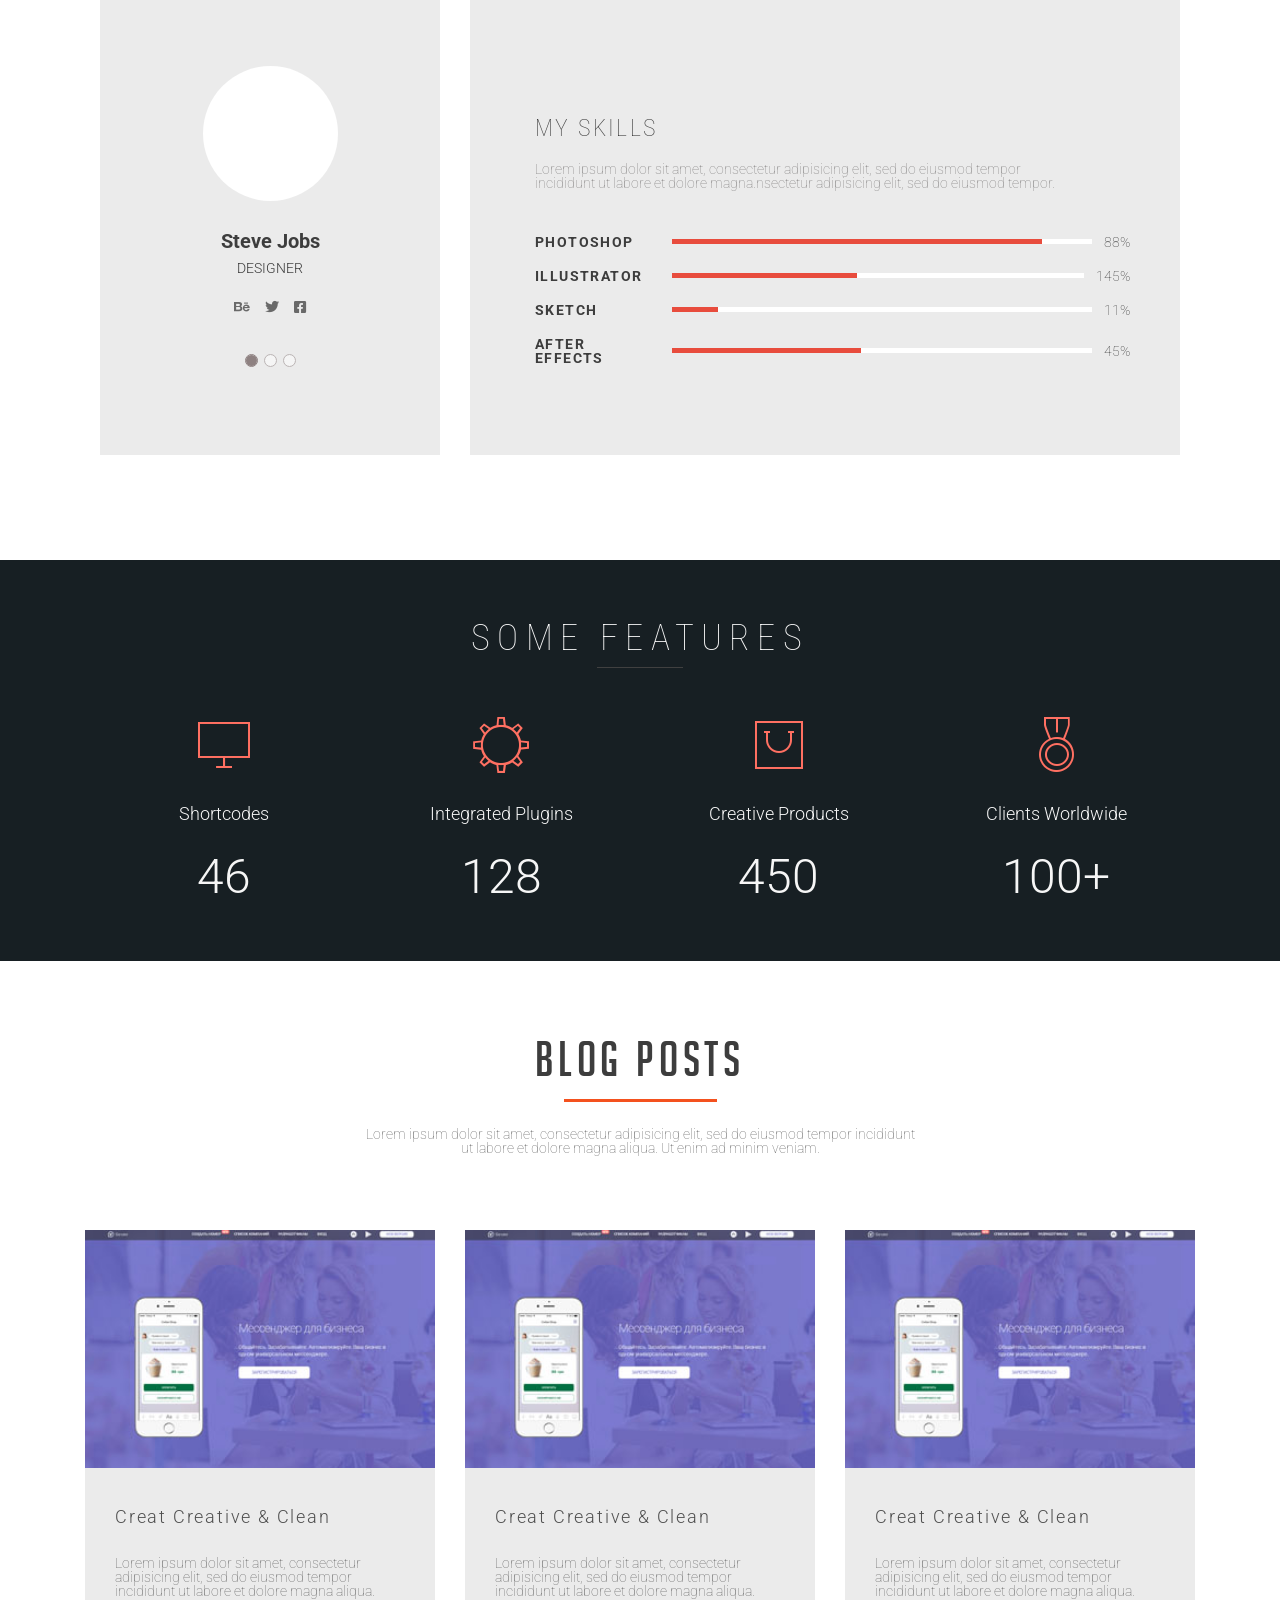
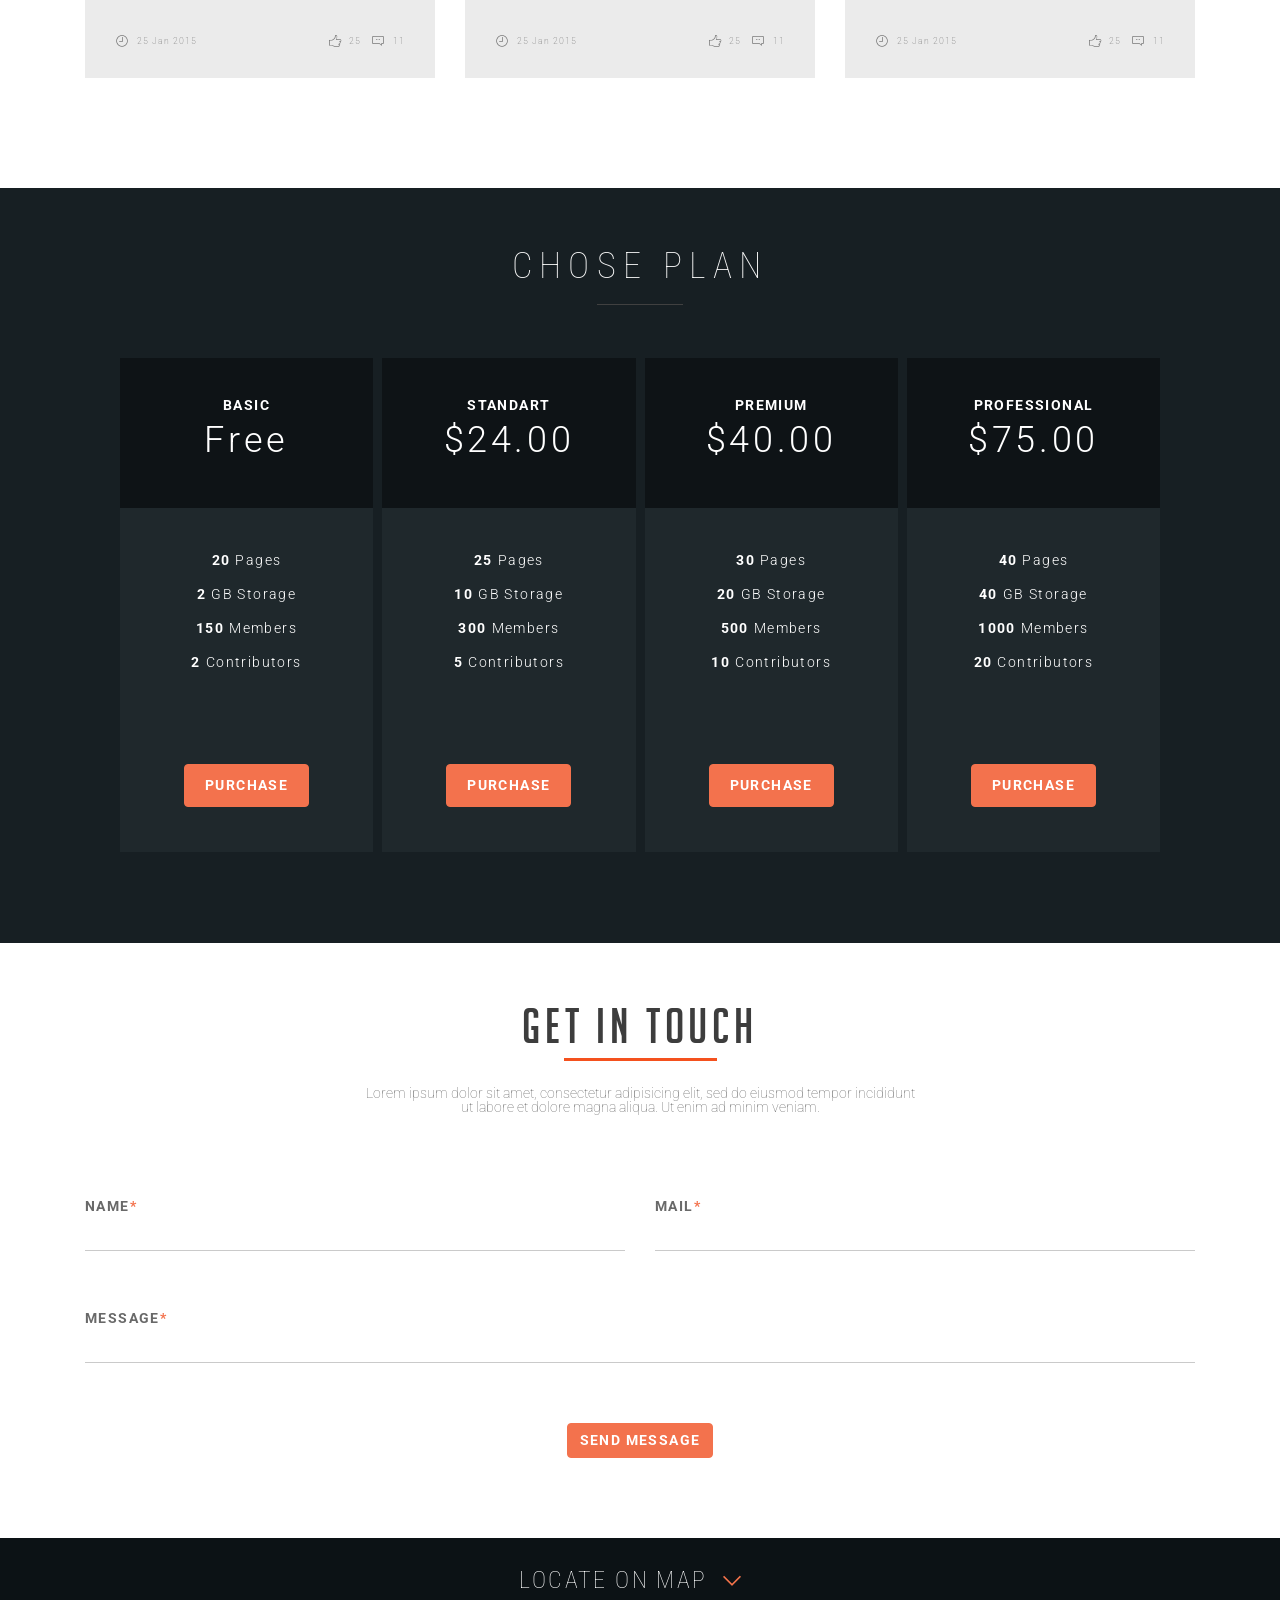
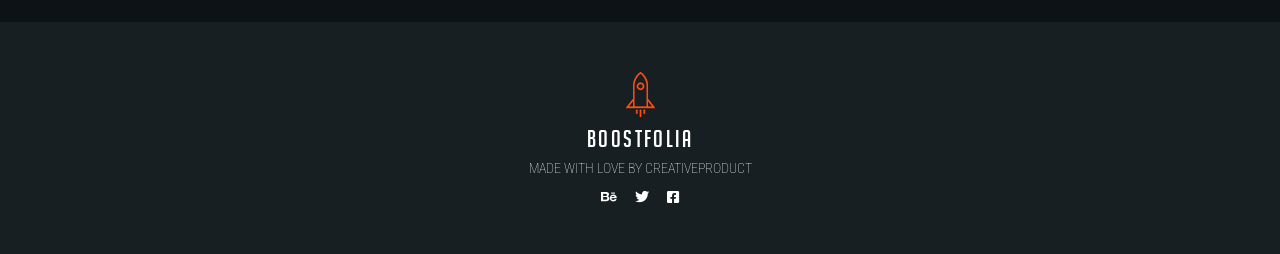
==== commit e911b30c: "20-09-02 pre-final" ====
--- a/index.html
+++ b/index.html
@@ -771,10 +771,38 @@
 
      <!-- section GET IN TOUCH -->
      <section class="get-in-touch" id="get-in-touch">
+      <div class="get-in-touch-top-section">
+        <span class="standard-title">GET IN TOUCH</span>
+        <div class="underline"></div>
+        <p>Lorem ipsum dolor sit amet, consectetur adipisicing elit, sed do eiusmod tempor incididunt ut labore et dolore magna aliqua. Ut enim ad minim veniam.</p>
+      </div>
+      <div class="get-in-touch-bottom-section">
+        <div class="container">
+          <form>
+            <div class="get-in-touch-email-name">
+              <div class="form-group name">
+                <label for="exampleInputEmail1">NAME<span class="get-in-touch-b-s-span">*</span></label>
+                <input type="text" class="form-control" id="exampleInputEmail1" aria-describedby="emailHelp">
+              </div>
+              <div class="form-group mail">
+                <label for="exampleInputPassword1">MAIL<span class="get-in-touch-b-s-span">*</span></label>
+                <input type="email" class="form-control" id="exampleInputPassword1">
+              </div>
+            </div>
+              <div class="form-group messege">
+                <label for="exampleInputEmail1">MESSAGE<span class="get-in-touch-b-s-span">*</span></label>
+              <input type="text" class="form-control" id="exampleInputEmail1" aria-describedby="emailHelp">
+            </div>
+            <div class="get-in-touch-button">
+              <button type="submit" class="btn btn-primary">SEND MESSAGE</button>
+            </div>
+        </form>
+      </div>
+    </div>
        
      </section>
 
-     <!-- sectionGET IN TOUCH end -->
+     <!-- section GET IN TOUCH end -->
 
      <!-- section locate -->
 
--- a/css/style.css
+++ b/css/style.css
@@ -1074,6 +1074,89 @@
 
  /* section GET IN TOUCH */
 
+ .get-in-touch{
+  padding-top: 60px;
+  padding-bottom: 80px;
+ }
+
+ .get-in-touch-top-section{
+  display: flex;
+  flex-direction: column;
+  align-items: center;
+ }
+
+ .get-in-touch .get-in-touch-top-section .underline{
+  margin-top: 7px;
+ }
+
+ .get-in-touch .get-in-touch-top-section p{
+  margin-top: 25px;
+  width: 560px;
+  text-align: center;
+  margin-bottom: 85px;
+ }
+
+ .get-in-touch-email-name{
+  display: flex;
+  width: 100%;
+ }
+
+ .get-in-touch .get-in-touch-bottom-section .get-in-touch-email-name .name{
+    width: 50%;
+    font-size: 14px;
+    letter-spacing: .1em;
+    color: #696969;
+    font-family: 'Roboto', sans-serif;
+    font-weight: 700;
+ }
+
+ .get-in-touch .get-in-touch-bottom-section .get-in-touch-email-name .mail{
+    width: 50%;
+    font-size: 14px;
+    letter-spacing: .1em;
+    color: #696969;
+    font-family: 'Roboto', sans-serif;
+    font-weight: 700;
+ }
+
+.get-in-touch .get-in-touch-bottom-section .get-in-touch-email-name .name + .mail{
+  margin-left: 30px;
+ }
+
+.get-in-touch .get-in-touch-bottom-section .messege{
+  font-size: 14px;
+  letter-spacing: .1em;
+  color: #696969;
+  font-family: 'Roboto', sans-serif;
+  font-weight: 700;
+  margin-top: 44px;
+}
+
+.form-control {
+  border: none;
+  border-bottom: 1px solid;
+  border-radius: 0;
+  border-color: #cacaca;
+}
+
+.get-in-touch .get-in-touch-bottom-section .get-in-touch-b-s-span{
+  color:#f3724d;
+}
+
+.get-in-touch .get-in-touch-bottom-section .get-in-touch-button{
+  text-align: center;
+  margin-top: 60px;
+}
+
+.get-in-touch .get-in-touch-bottom-section .get-in-touch-button .btn{
+  background-color: #f3724d;
+  border-color: #f3724d;
+  font-size: 14px;
+  letter-spacing: .1em;
+  font-family: 'Roboto', sans-serif;
+  font-weight: 700;
+}
+
  /* section GET IN TOUCH end */
 
 /* section locate */
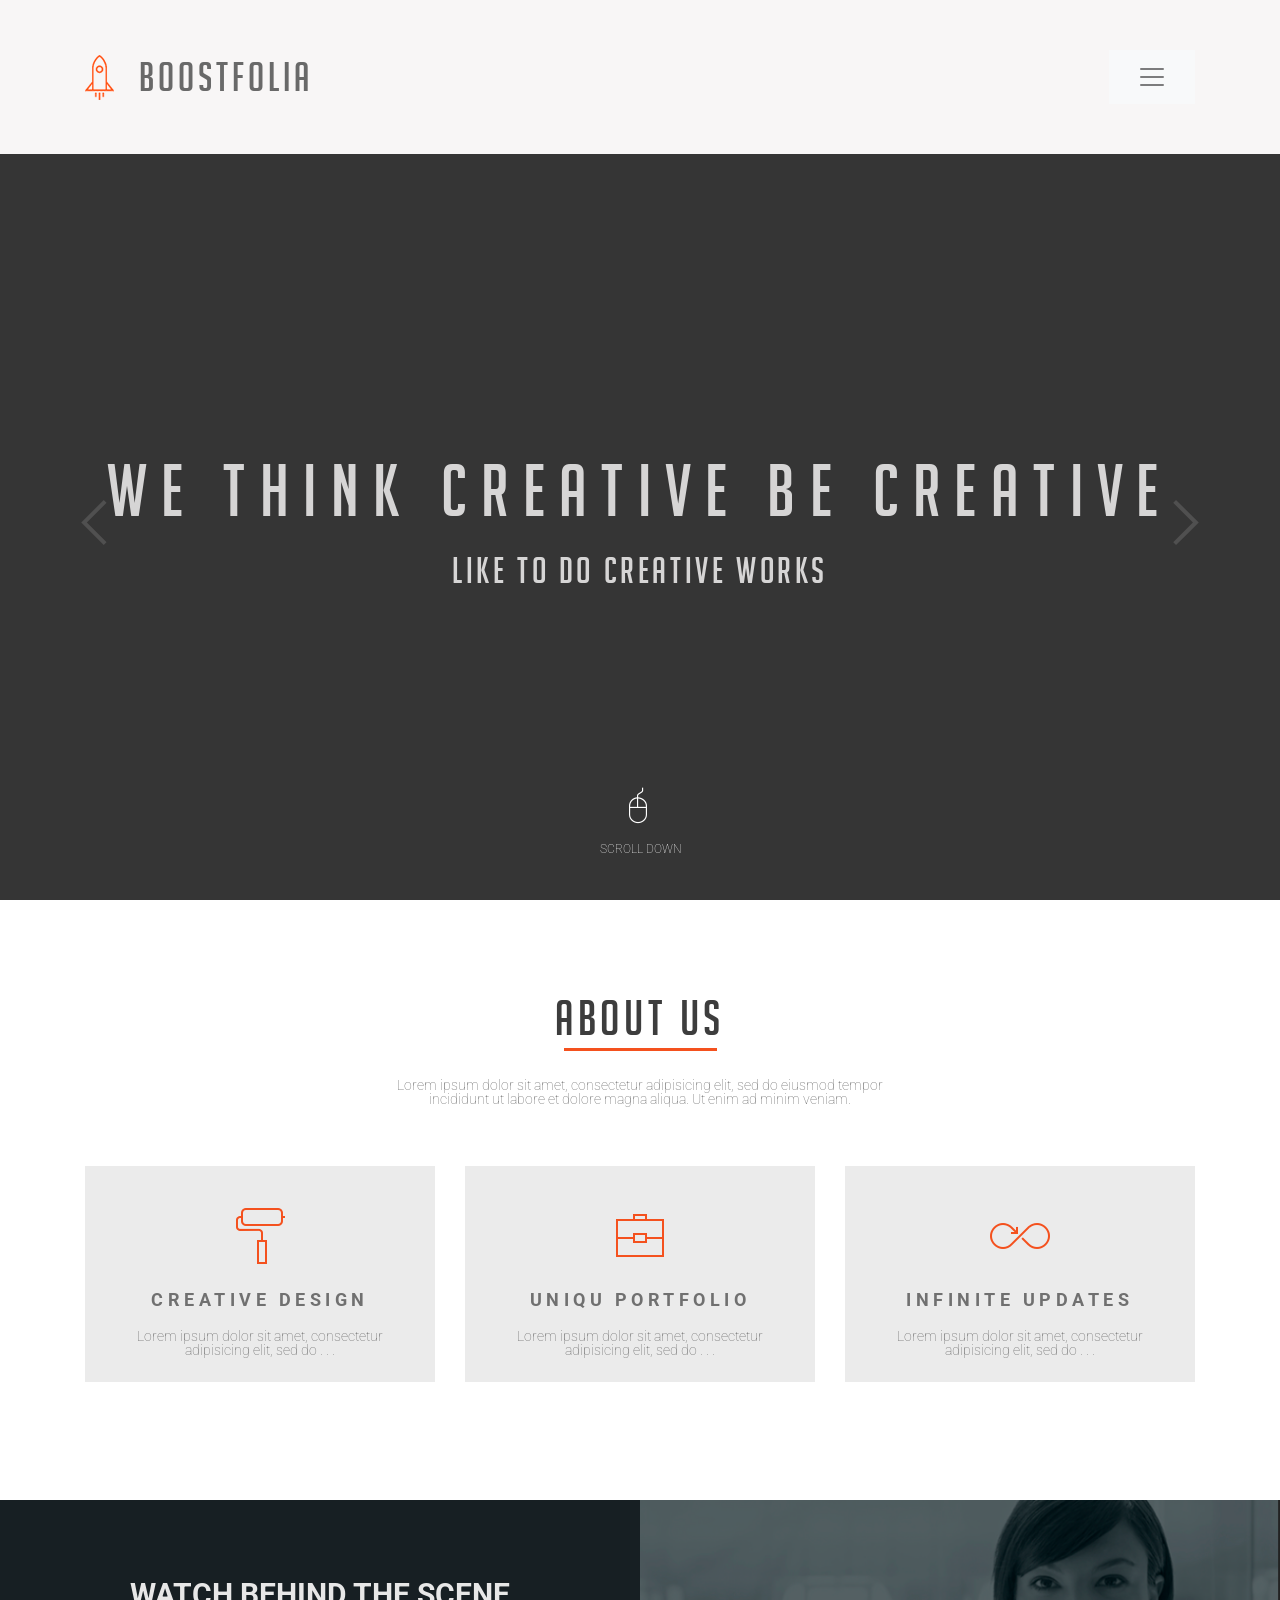
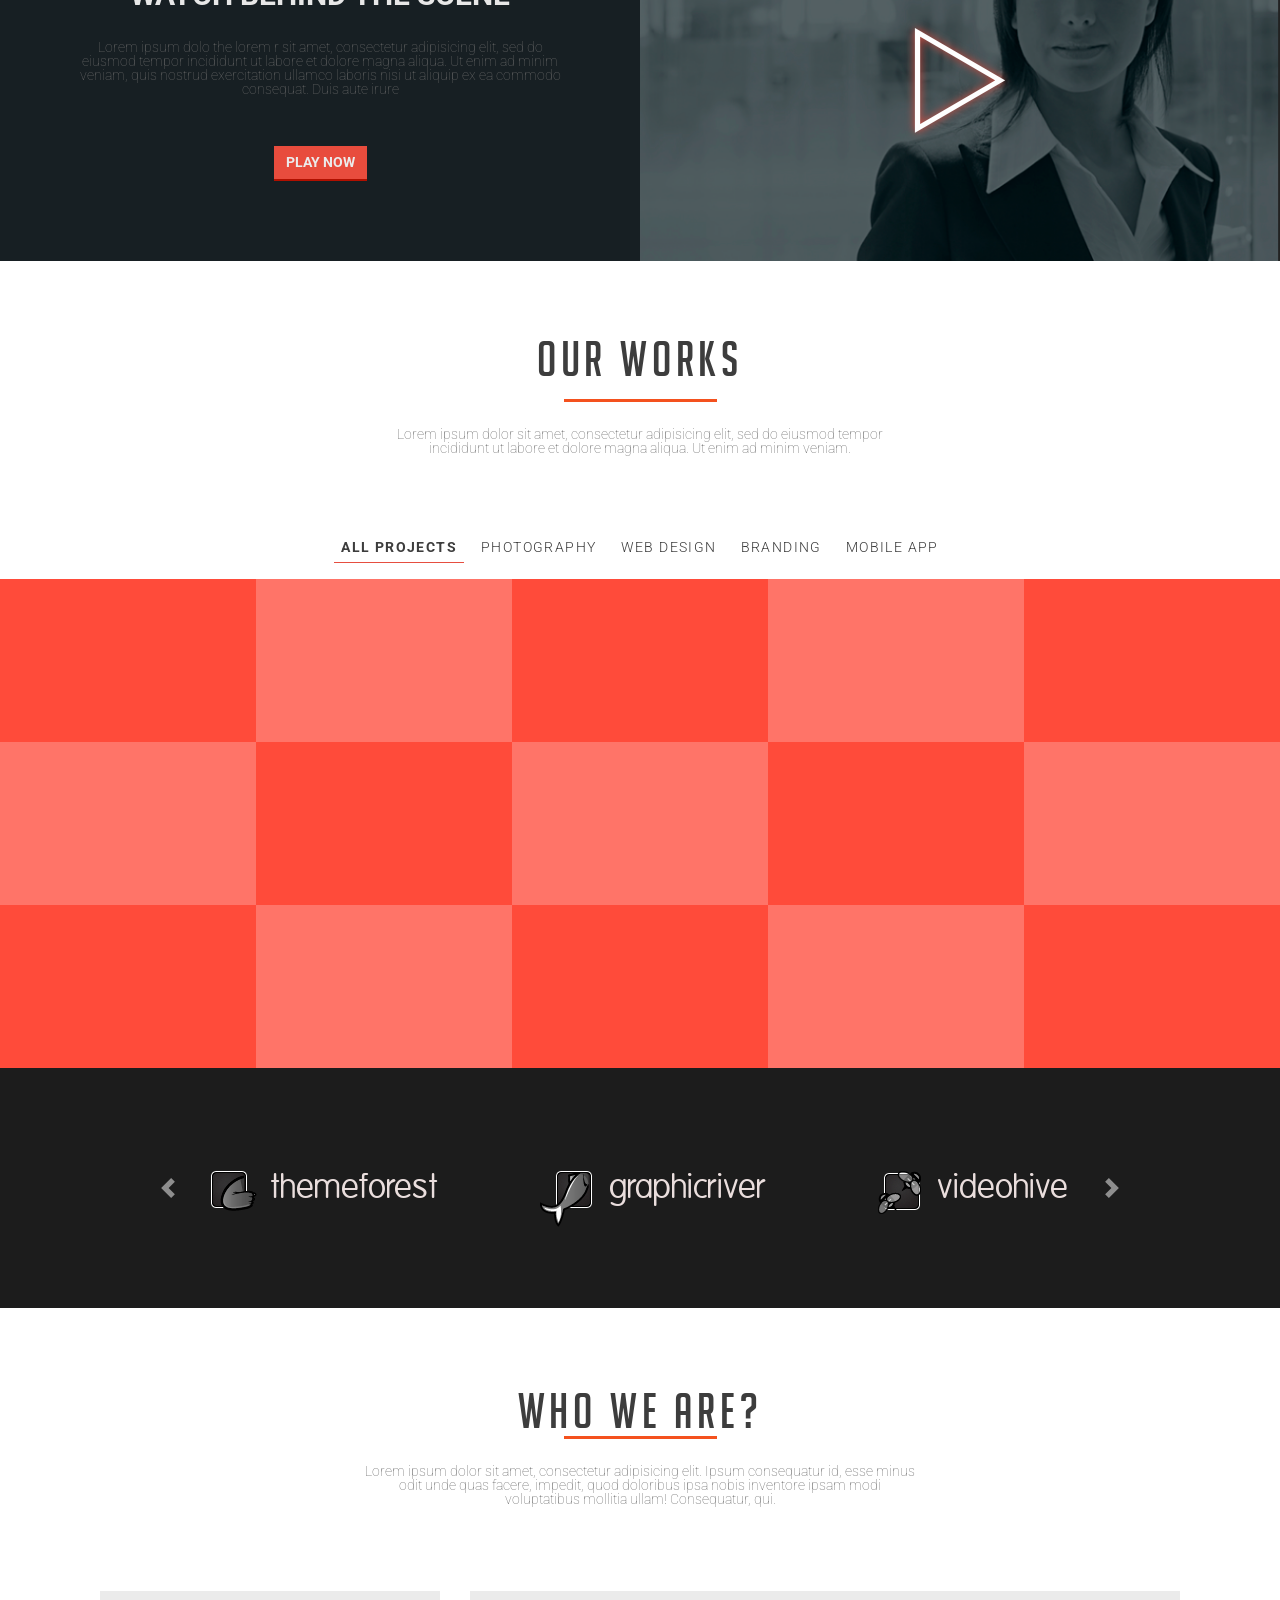
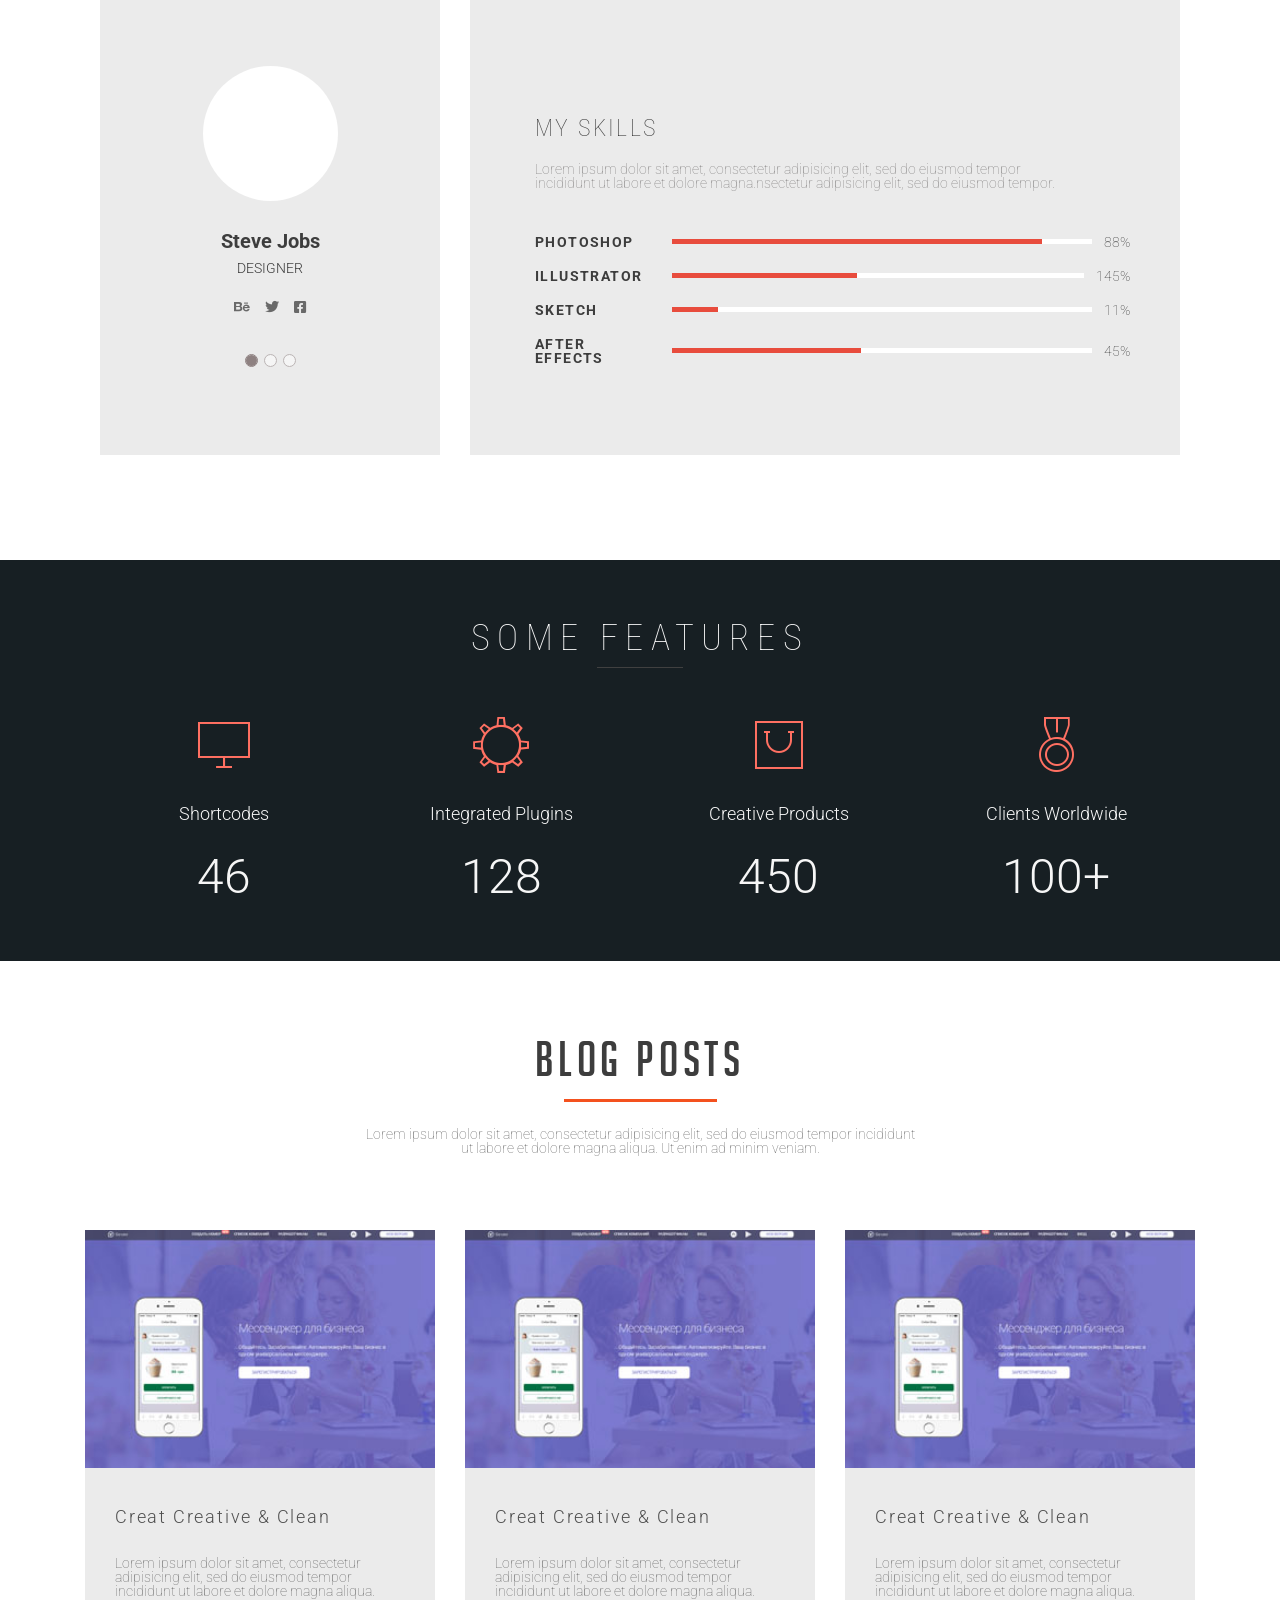
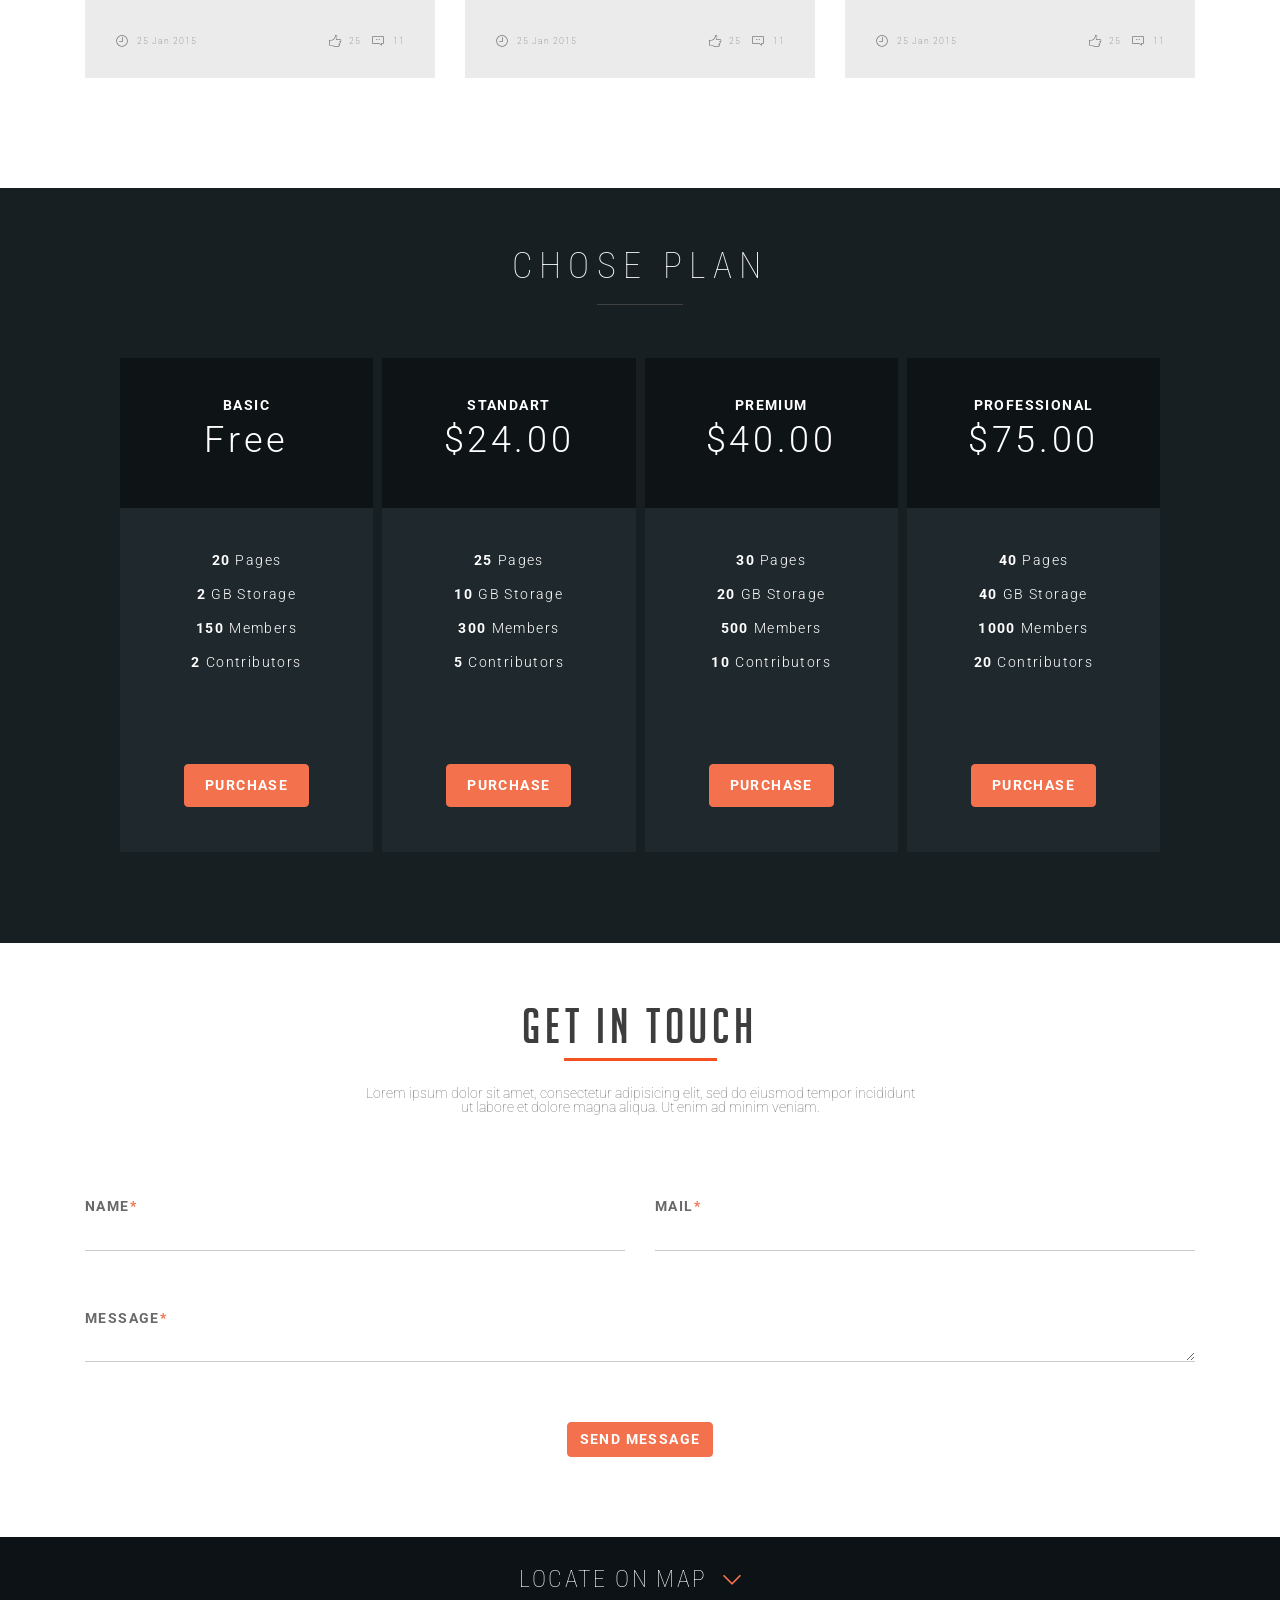
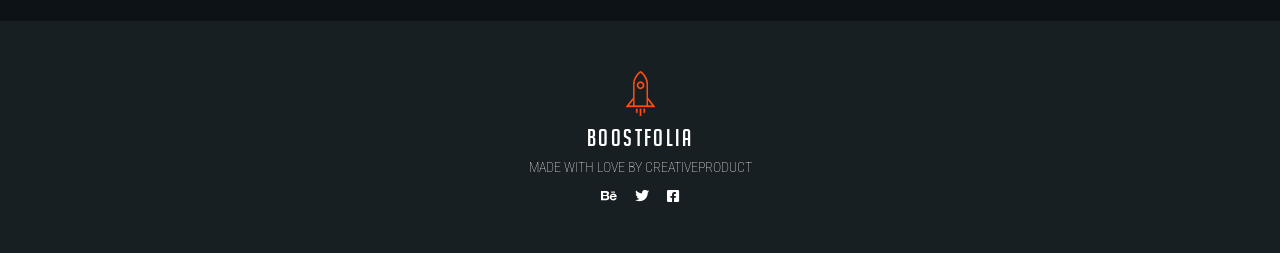
==== commit e01dae27: "20-09-02 final" ====
--- a/index.html
+++ b/index.html
@@ -48,7 +48,7 @@
               <a class="nav-link blog-posts" href="#">BLOG POSTS</a>
             </li>
             <li class="nav-item">
-              <a class="nav-link who-we" href="#">GET IN TOUCH</a>
+              <a class="nav-link get-in-touch" href="#">GET IN TOUCH</a>
             </li>
           </ul>
           
@@ -778,7 +778,7 @@
       </div>
       <div class="get-in-touch-bottom-section">
         <div class="container">
-          <form>
+          <form action="script.php">
             <div class="get-in-touch-email-name">
               <div class="form-group name">
                 <label for="exampleInputEmail1">NAME<span class="get-in-touch-b-s-span">*</span></label>
@@ -789,9 +789,9 @@
                 <input type="email" class="form-control" id="exampleInputPassword1">
               </div>
             </div>
-              <div class="form-group messege">
-                <label for="exampleInputEmail1">MESSAGE<span class="get-in-touch-b-s-span">*</span></label>
-              <input type="text" class="form-control" id="exampleInputEmail1" aria-describedby="emailHelp">
+            <div class="form-group messege">
+              <label for="exampleInputEmail1">MESSAGE<span class="get-in-touch-b-s-span">*</span></label>
+              <textarea id="" cols="30" rows="1" class="form-control" id="exampleInputEmail1" aria-describedby="emailHelp"></textarea>
             </div>
             <div class="get-in-touch-button">
               <button type="submit" class="btn btn-primary">SEND MESSAGE</button>
--- a/css/style.css
+++ b/css/style.css
@@ -397,6 +397,7 @@
   top: 50%;
   transform: translate(-50%, -50%);
   transition: all 1s;
+  filter: drop-shadow(0px 0px 4px #e84c3d);
 }
 
 .watch-behind-video i:hover{
@@ -1074,7 +1075,7 @@
 
  /* section GET IN TOUCH */
 
- .get-in-touch{
+ section.get-in-touch{
   padding-top: 60px;
   padding-bottom: 80px;
  }
@@ -1157,6 +1158,12 @@
   font-weight: 700;
 }
 
+.get-in-touch input:focus, .get-in-touch textarea:focus{
+  /* box-shadow: 0 0 0 0.05rem rgba(243, 114, 77, 1); */
+  box-shadow: none;
+  border-color: #f3724d;
+}
+
  /* section GET IN TOUCH end */
 
 /* section locate */
